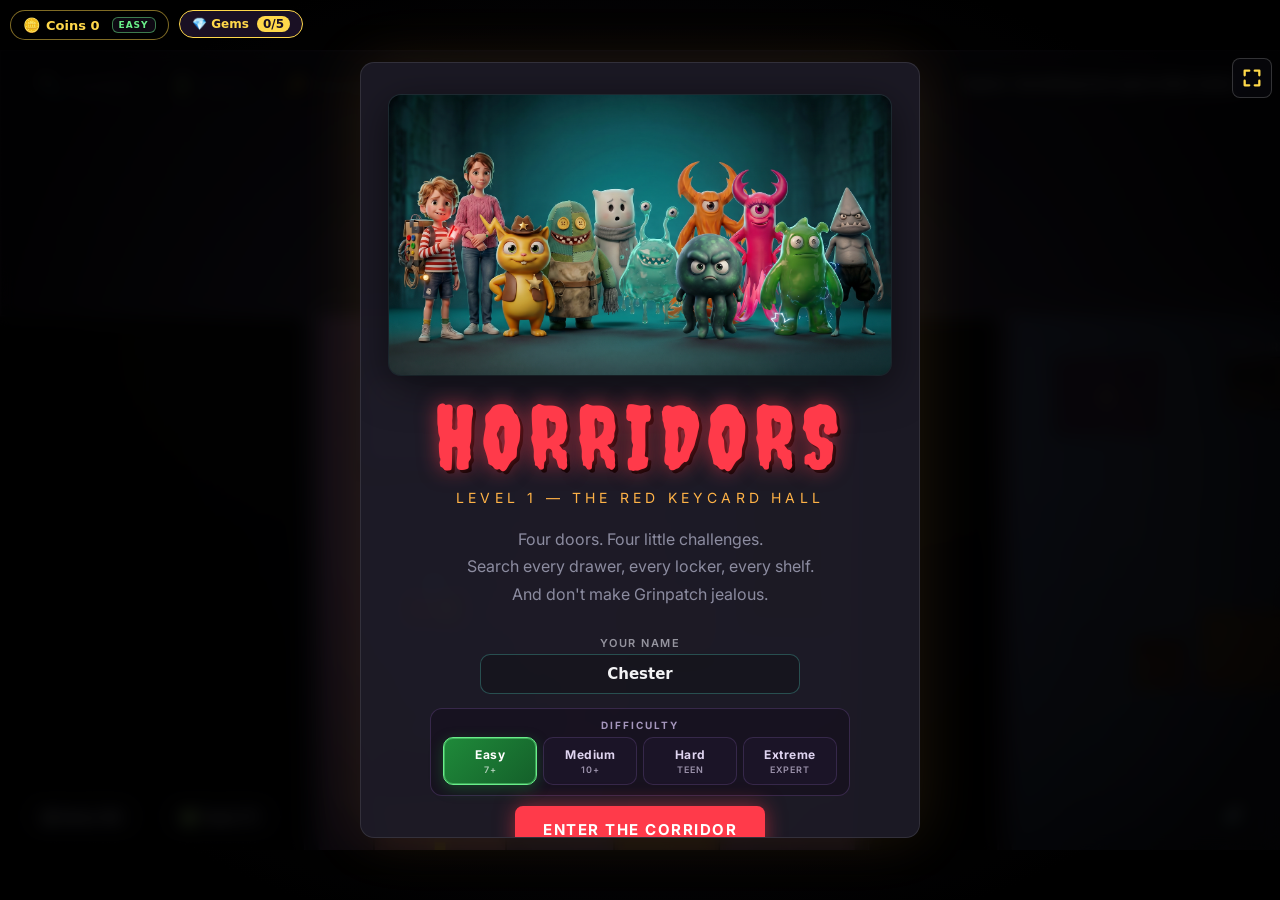
==== index.html @ 9a50e4fa "v23x: Space works everywhere E does; L8 WE WON panel gets a View Certificate button instead of auto-" ====
<!doctype html>
<html lang="en">
  <head>
    <meta charset="UTF-8" />
    <meta name="viewport" content="width=device-width, initial-scale=1.0, user-scalable=no, viewport-fit=cover" />
    <meta name="mobile-web-app-capable" content="yes" />
    <meta name="apple-mobile-web-app-capable" content="yes" />
    <meta name="apple-mobile-web-app-status-bar-style" content="black-translucent" />
    <meta name="theme-color" content="#07070b" />
    <meta name="application-name" content="Horridors" />
    <meta name="apple-mobile-web-app-title" content="Horridors" />
    <meta name="description" content="Horridors — a kid-friendly horror adventure. Chester faces the Horridors to rescue Mum." />
    <link rel="manifest" href="./manifest.webmanifest" />
    <link rel="icon" type="image/svg+xml" href="./icon.svg" />
    <link rel="apple-touch-icon" href="./icon-192.png" />
    <title>Horridors — Level 1: The Red Keycard Hall</title>
    <link rel="preconnect" href="https://fonts.googleapis.com" />
    <link rel="preconnect" href="https://fonts.gstatic.com" crossorigin />
    <link
      href="https://fonts.googleapis.com/css2?family=Creepster&family=Inter:wght@400;500;600;700&display=swap"
      rel="stylesheet"
    />
    <link rel="stylesheet" href="./styles.css" />
  </head>
  <body>
    <div id="game-root">
      <div id="game-frame">
        <canvas id="game" width="960" height="600"></canvas>

        <!-- Fullscreen toggle (always visible, top-right) -->
        <button id="fullscreen-btn" type="button" aria-label="Toggle fullscreen" title="Fullscreen (F)">
          <svg viewBox="0 0 24 24" width="22" height="22" fill="none" stroke="currentColor" stroke-width="2.5" stroke-linecap="round" stroke-linejoin="round" aria-hidden="true">
            <path class="fs-enter" d="M4 9V4h5M20 9V4h-5M4 15v5h5M20 15v5h-5"/>
            <path class="fs-exit" d="M9 4H4v5M15 4h5v5M9 20H4v-5M15 20h5v-5" style="display:none"/>
          </svg>
        </button>

        <!-- HUD: inventory + objective -->
        <div id="hud" class="ui-layer">
          <div class="hud-left">
            <div class="hud-item" id="hud-flashlight">
              <span class="hud-icon">🔦</span>
              <span class="hud-label">Flashlight</span>
            </div>
            <div class="hud-item" id="hud-battery">
              <span class="hud-icon">🔋</span>
              <span class="hud-label">Battery</span>
            </div>
            <div class="hud-item" id="hud-key1">
              <span class="hud-icon">🗝️</span>
              <span class="hud-label">Toy Room Key</span>
            </div>
            <div class="hud-item" id="hud-key2">
              <span class="hud-icon">🗝️</span>
              <span class="hud-label">Library Key</span>
            </div>
            <div class="hud-item" id="hud-keycard">
              <span class="hud-icon">🔑</span>
              <span class="hud-label">Red Keycard</span>
            </div>
          </div>
          <div class="hud-right">
            <div class="hud-objective" id="hud-objective">Find a way into one of the doors.</div>
          </div>
        </div>

        <!-- Persistent coin pill (outside #hud so it's always visible) -->
        <div id="hud-coins" class="ui-layer">
          <span class="hud-icon">🪙</span>
          <span class="hud-label">Coins 0</span>
          <span class="difficulty-badge" data-difficulty-badge data-tier="easy">Easy</span>
        </div>

        <!-- Subtitle / speaker line -->
        <div id="subtitle" class="ui-layer"></div>

        <!-- Interaction prompt -->
        <div id="prompt" class="ui-layer"></div>

        <!-- Tasks / Checklist drawer -->
        <button id="btn-tasks" class="ui-layer" aria-label="Tasks (T)">✅ Tasks (T)</button>
        <div id="overlay-tasks" class="overlay hidden">
          <div class="overlay-content notes-panel">
            <div class="notes-title" id="tasks-title">Tasks</div>
            <ul id="tasks-list" class="tasks-list"></ul>
            <button id="btn-tasks-close" class="btn-ghost">Close (T / Esc)</button>
          </div>
        </div>

        <!-- Notes drawer -->
        <button id="btn-notes" class="ui-layer" aria-label="Notes (N)">📓 Notes (N)</button>
        <div id="overlay-notes" class="overlay hidden">
          <div class="overlay-content notes-panel">
            <div class="notes-title">Things you've found</div>
            <div id="notes-list" class="notes-list"></div>
            <button id="btn-notes-close" class="btn-ghost">Close (N)</button>
          </div>
        </div>

        <!-- Chase timer bar -->
        <div id="chase-bar" class="ui-layer hidden">
          <div class="chase-bar-fill"></div>
          <div class="chase-bar-label">REACH THE SCANNER DOOR</div>
        </div>

        <!-- Hide indicator -->
        <div id="hide-indicator" class="ui-layer hidden">🙈 Hidden — hold still</div>

        <!-- Overlay: opening cutscene (Welcome to Horridors) -->
        <div id="overlay-intro" class="overlay hidden">
          <div class="overlay-content comic-panel intro-panel">
            <div class="comic-banner">
              <div class="comic-title">Welcome to Horridors</div>
              <div class="comic-issue">A story for Chester — Issue #0</div>
            </div>
            <div class="comic-strip intro-strip">
              <!-- Panel 1: Daycare at dusk, Mother waving -->
              <figure class="comic-frame">
                <div class="comic-caption top">One afternoon at the Horridor Day Care…</div>
                <svg viewBox="0 0 200 160" preserveAspectRatio="xMidYMid slice" aria-hidden="true">
                  <defs>
                    <linearGradient id="introSky" x1="0" y1="0" x2="0" y2="1">
                      <stop offset="0%" stop-color="#4a2f5a"/>
                      <stop offset="100%" stop-color="#a05a70"/>
                    </linearGradient>
                  </defs>
                  <rect width="200" height="160" fill="url(#introSky)"/>
                  <!-- daycare building -->
                  <rect x="30" y="60" width="140" height="80" fill="#3a2a3a" stroke="#1a0a1a" stroke-width="1.5"/>
                  <polygon points="20,60 100,28 180,60" fill="#2a1a2a" stroke="#0a000a" stroke-width="1.5"/>
                  <rect x="55" y="80" width="22" height="22" fill="#f5c948"/>
                  <rect x="123" y="80" width="22" height="22" fill="#f5c948"/>
                  <rect x="90" y="95" width="20" height="45" fill="#5a3a1a" stroke="#1a0a00"/>
                  <text x="100" y="54" text-anchor="middle" font-family="Creepster, cursive" font-size="10" fill="#f5e0a8">HORRIDOR DAY CARE</text>
                  <!-- mom in pink at window waving -->
                  <g transform="translate(66 82)">
                    <circle cx="0" cy="0" r="4" fill="#ffe0c2"/>
                    <rect x="-4" y="3" width="8" height="10" fill="#ff5fa2"/>
                    <rect x="4" y="4" width="4" height="2" fill="#ffe0c2"/>
                  </g>
                  <!-- player kid outside -->
                  <g transform="translate(100 130)">
                    <circle cx="0" cy="-8" r="3" fill="#ffe0c2"/>
                    <rect x="-3" y="-5" width="6" height="8" fill="#f5c948"/>
                  </g>
                </svg>
                <div class="comic-speech left">Bye Mum!</div>
              </figure>

              <!-- Panel 2: The monsters take over -->
              <figure class="comic-frame">
                <div class="comic-caption top">…but the monsters came out to play.</div>
                <svg viewBox="0 0 200 160" preserveAspectRatio="xMidYMid slice" aria-hidden="true">
                  <defs>
                    <radialGradient id="introDark" cx="50%" cy="50%" r="80%">
                      <stop offset="0%" stop-color="#2a0a1a"/>
                      <stop offset="100%" stop-color="#080004"/>
                    </radialGradient>
                  </defs>
                  <rect width="200" height="160" fill="url(#introDark)"/>
                  <!-- Grinpatch silhouette (L1 monster) -->
                  <g transform="translate(45 80)">
                    <ellipse cx="0" cy="18" rx="16" ry="28" fill="#3a0a14" stroke="#8a0a1a" stroke-width="1.5"/>
                    <circle cx="-5" cy="5" r="2" fill="#fff"/>
                    <circle cx="5" cy="5" r="2" fill="#fff"/>
                    <path d="M-8 18 Q0 28 8 18" stroke="#fff" stroke-width="1.5" fill="none"/>
                    <path d="M-6 20 L-4 25 M-2 20 L0 25 M2 20 L4 25 M4 20 L6 25" stroke="#fff" stroke-width="0.8"/>
                  </g>
                  <!-- Drip (L2) -->
                  <g transform="translate(100 75)">
                    <path d="M-12 40 C -18 8 -10 -4 0 -6 C 10 -4 18 8 12 40 Z" fill="#0a1a24" stroke="#1a3a4a" stroke-width="1.5"/>
                    <circle cx="-4" cy="10" r="2" fill="#8cdcff"/>
                    <circle cx="4" cy="10" r="2" fill="#8cdcff"/>
                  </g>
                  <!-- Ex Preshon (L3) -->
                  <g transform="translate(155 80)">
                    <ellipse cx="0" cy="16" rx="14" ry="26" fill="#1a0030" stroke="#6a30a0" stroke-width="1.5"/>
                    <circle cx="-4" cy="4" r="3" fill="#ffb0d0"/>
                    <circle cx="4" cy="4" r="3" fill="#ffb0d0"/>
                    <path d="M-6 16 Q 0 10 6 16" stroke="#ffb0d0" stroke-width="1.5" fill="none"/>
                  </g>
                  <text x="100" y="30" text-anchor="middle" font-family="Creepster, cursive" font-size="14" fill="#ff6080">THE HORRIDORS</text>
                </svg>
                <div class="comic-speech right">…we see you…</div>
              </figure>

              <!-- Panel 3: Mother trapped -->
              <figure class="comic-frame">
                <div class="comic-caption top">They took your mother somewhere deep inside.</div>
                <svg viewBox="0 0 200 160" preserveAspectRatio="xMidYMid slice" aria-hidden="true">
                  <rect width="200" height="160" fill="#0a0410"/>
                  <!-- cell bars -->
                  <g stroke="#6a6a7a" stroke-width="3">
                    <line x1="50" y1="30" x2="50" y2="150"/>
                    <line x1="80" y1="30" x2="80" y2="150"/>
                    <line x1="110" y1="30" x2="110" y2="150"/>
                    <line x1="140" y1="30" x2="140" y2="150"/>
                    <line x1="170" y1="30" x2="170" y2="150"/>
                  </g>
                  <!-- mom in pink, sad -->
                  <g transform="translate(100 95)">
                    <circle cx="0" cy="-18" r="10" fill="#ffe0c2" stroke="#6a4a30" stroke-width="1.5"/>
                    <path d="M-10 -24 Q 0 -30 10 -24 L 10 -14 L -10 -14 Z" fill="#8a5a3a"/>
                    <rect x="-10" y="-8" width="20" height="26" fill="#ff5fa2" stroke="#a02060" stroke-width="1.5" rx="3"/>
                    <rect x="-10" y="18" width="20" height="14" fill="#3a2a5a"/>
                    <circle cx="-3" cy="-18" r="1.5" fill="#1a1a1a"/>
                    <circle cx="3" cy="-18" r="1.5" fill="#1a1a1a"/>
                    <path d="M-3 -12 Q 0 -14 3 -12" stroke="#1a1a1a" stroke-width="1" fill="none"/>
                  </g>
                  <text x="100" y="25" text-anchor="middle" font-family="Inter, sans-serif" font-size="10" fill="#ffb0d0" font-weight="700">— deep in the daycare —</text>
                </svg>
                <div class="comic-speech left">…help…</div>
              </figure>

              <!-- Panel 4: The coins -->
              <figure class="comic-frame">
                <div class="comic-caption top">Trust the coins. They were hers.</div>
                <svg viewBox="0 0 200 160" preserveAspectRatio="xMidYMid slice" aria-hidden="true">
                  <rect width="200" height="160" fill="#1a1026"/>
                  <!-- scattered coins with glow -->
                  <g>
                    <circle cx="40" cy="50" r="20" fill="#f5c948" stroke="#a07a00" stroke-width="2"/>
                    <text x="40" y="55" text-anchor="middle" font-family="Inter, sans-serif" font-size="14" fill="#6a4a00" font-weight="700">M</text>
                    <circle cx="100" cy="80" r="24" fill="#f5c948" stroke="#a07a00" stroke-width="2"/>
                    <text x="100" y="86" text-anchor="middle" font-family="Inter, sans-serif" font-size="16" fill="#6a4a00" font-weight="700">M</text>
                    <circle cx="160" cy="55" r="18" fill="#f5c948" stroke="#a07a00" stroke-width="2"/>
                    <text x="160" y="60" text-anchor="middle" font-family="Inter, sans-serif" font-size="12" fill="#6a4a00" font-weight="700">M</text>
                    <circle cx="60" cy="120" r="14" fill="#f5c948" stroke="#a07a00" stroke-width="2"/>
                    <circle cx="130" cy="130" r="16" fill="#f5c948" stroke="#a07a00" stroke-width="2"/>
                  </g>
                  <!-- sparkles -->
                  <g stroke="#fff2a0" stroke-width="1.5" stroke-linecap="round">
                    <line x1="25" y1="30" x2="30" y2="35"/>
                    <line x1="75" y1="95" x2="80" y2="100"/>
                    <line x1="145" y1="115" x2="150" y2="120"/>
                  </g>
                </svg>
                <div class="comic-speech right">clink…</div>
              </figure>

              <!-- Panel 5: The mission -->
              <figure class="comic-frame">
                <div class="comic-caption top">Your job: beat the monsters. Save Mum.</div>
                <svg viewBox="0 0 200 160" preserveAspectRatio="xMidYMid slice" aria-hidden="true">
                  <defs>
                    <radialGradient id="introHero" cx="30%" cy="40%" r="80%">
                      <stop offset="0%" stop-color="#3a1a4a"/>
                      <stop offset="100%" stop-color="#05000a"/>
                    </radialGradient>
                  </defs>
                  <rect width="200" height="160" fill="url(#introHero)"/>
                  <!-- hero kid with flashlight beam -->
                  <path d="M60 90 L 200 40 L 200 140 Z" fill="#fff2a0" opacity="0.22"/>
                  <g transform="translate(50 95)">
                    <rect x="-3" y="-18" width="6" height="2" fill="#2a1a2a"/>
                    <circle cx="0" cy="-12" r="7" fill="#ffe0c2" stroke="#6a4a30" stroke-width="1.5"/>
                    <rect x="-8" y="-5" width="16" height="22" fill="#f5c948" stroke="#6b4e00" stroke-width="1.5" rx="2"/>
                    <rect x="-8" y="17" width="16" height="12" fill="#3a2a5a"/>
                    <circle cx="-2" cy="-12" r="1.2" fill="#1a1a1a"/>
                    <circle cx="2" cy="-12" r="1.2" fill="#1a1a1a"/>
                    <!-- flashlight in hand -->
                    <rect x="8" y="0" width="8" height="4" fill="#6a6a7a"/>
                  </g>
                  <text x="100" y="25" text-anchor="middle" font-family="Creepster, cursive" font-size="16" fill="#ffe0a0">BRING HER HOME</text>
                </svg>
                <div class="comic-speech left">I'm coming, Mum.</div>
              </figure>
            </div>
            <div class="intro-rules">
              <div><b>Trust the coins.</b> Collect every one — you'll need them later.</div>
              <div><b>Fear the monsters.</b> Each one is scared of something different.</div>
              <div><b>Find your way deeper</b> to find Mum.</div>
            </div>
            <button id="btn-intro-close" class="btn-primary">Let's go (E or Space)</button>
          </div>
        </div>

        <!-- Overlay: Mother glimpse (brief peek) -->
        <div id="overlay-mother" class="overlay hidden">
          <div class="overlay-content note-panel mother-panel">
            <div class="mother-cage-scene" aria-hidden="true">
              <img src="./characters/mum.png" alt="" class="mother-cage-mum" />
              <svg viewBox="0 0 200 200" width="200" height="200" class="mother-cage-bars" aria-hidden="true">
                <g stroke="#5a5a6a" stroke-width="4" stroke-linecap="round">
                  <line x1="30" y1="8" x2="30" y2="192"/>
                  <line x1="70" y1="8" x2="70" y2="192"/>
                  <line x1="110" y1="8" x2="110" y2="192"/>
                  <line x1="150" y1="8" x2="150" y2="192"/>
                  <line x1="190" y1="8" x2="190" y2="192"/>
                </g>
                <rect x="4" y="4" width="192" height="192" fill="none" stroke="#3a3a44" stroke-width="4" rx="6"/>
              </svg>
            </div>
            <div class="note-paper" style="margin-top: 12px;">
              <div class="note-title">Mum?</div>
              <div class="note-text" id="mother-text">You see her behind bars for just a moment — pink sweater, scared eyes. She whispers: "Keep going. Don't come back empty-handed." Then she's gone again, deeper in.</div>
            </div>
            <button id="btn-mother-close" class="btn-primary">Keep going (E or Space)</button>
          </div>
        </div>

        <!-- Overlay: title screen -->
        <div id="overlay-title" class="overlay">
          <div class="overlay-content">
            <img src="./characters/cast-poster.png" alt="Horridors cast" class="title-cast-poster" />
            <div class="title-brand">HORRIDORS</div>
            <div class="title-sub">Level 1 — The Red Keycard Hall</div>
            <div class="title-body">
              Four doors. Four little challenges.<br />
              Search every drawer, every locker, every shelf.<br />
              And don't make Grinpatch jealous.
            </div>
            <button id="btn-start" class="btn-primary">Enter the Corridor</button>
            <div class="level-jump">
              <div class="level-jump-label">Jump to a level (testing)</div>
              <div class="level-jump-row">
                <button id="btn-jump-l1" class="btn-ghost">▶ Level 1</button>
                <button id="btn-jump-l2" class="btn-ghost">▶ Level 2</button>
                <button id="btn-jump-l3" class="btn-ghost">▶ Level 3</button>
                <button id="btn-jump-l4" class="btn-ghost">▶ Level 4</button>
                <button id="btn-jump-l5" class="btn-ghost">▶ Level 5</button>
                <button id="btn-jump-l6" class="btn-ghost">▶ Level 6</button>
                <button id="btn-jump-l7" class="btn-ghost">▶ Level 7</button>
                <button id="btn-jump-l8" class="btn-ghost">▶ Level 8</button>
              </div>
            </div>
            <div class="controls-hint">
              <div><b>WASD</b> or <b>Arrow Keys</b> to move</div>
              <div><b>E</b> or <b>Space</b> to interact · <b>F</b> flashlight · <b>N</b> notes · <b>M</b> mute</div>
            </div>
          </div>
        </div>

        <!-- Overlay: picture puzzle -->
        <div id="overlay-puzzle" class="overlay hidden">
          <div class="overlay-content puzzle-panel">
            <div class="puzzle-title">PICTURE LOCK</div>
            <div class="puzzle-sub" id="puzzle-sub">
              Watch the sequence, then repeat it.
            </div>
            <div class="puzzle-sequence" id="puzzle-sequence">
              <div class="seq-dot" data-i="0"></div>
              <div class="seq-dot" data-i="1"></div>
              <div class="seq-dot" data-i="2"></div>
              <div class="seq-dot" data-i="3"></div>
            </div>
            <div class="puzzle-frames">
              <button class="frame-btn" data-symbol="moon" aria-label="moon">
                <svg viewBox="0 0 64 64">
                  <path d="M42 14a22 22 0 1 0 8 24 18 18 0 0 1-8-24z" fill="#f5e6a8" stroke="#1a1a22" stroke-width="2" />
                </svg>
                <span>moon</span>
              </button>
              <button class="frame-btn" data-symbol="eye" aria-label="eye">
                <svg viewBox="0 0 64 64">
                  <path d="M4 32s10-16 28-16 28 16 28 16-10 16-28 16S4 32 4 32z" fill="#ffffff" stroke="#1a1a22" stroke-width="2" />
                  <circle cx="32" cy="32" r="8" fill="#1a1a22" />
                  <circle cx="35" cy="29" r="2" fill="#ffffff" />
                </svg>
                <span>eye</span>
              </button>
              <button class="frame-btn" data-symbol="key" aria-label="key">
                <svg viewBox="0 0 64 64">
                  <circle cx="20" cy="32" r="10" fill="none" stroke="#f5c542" stroke-width="4" />
                  <path d="M30 32h28m-6 0v8m-8-8v6" stroke="#f5c542" stroke-width="4" fill="none" stroke-linecap="round" />
                </svg>
                <span>key</span>
              </button>
              <button class="frame-btn" data-symbol="smile" aria-label="smile">
                <svg viewBox="0 0 64 64">
                  <circle cx="32" cy="32" r="24" fill="#ffd94a" stroke="#1a1a22" stroke-width="2" />
                  <circle cx="24" cy="27" r="3" fill="#1a1a22" />
                  <circle cx="40" cy="27" r="3" fill="#1a1a22" />
                  <path d="M22 38c3 5 7 7 10 7s7-2 10-7" stroke="#1a1a22" stroke-width="3" fill="none" stroke-linecap="round" />
                </svg>
                <span>smile</span>
              </button>
            </div>
            <div class="puzzle-status" id="puzzle-status"></div>
            <button id="btn-puzzle-close" class="btn-ghost">Back away (Esc)</button>
          </div>
        </div>

        <!-- Overlay: combination lock -->
        <div id="overlay-combo" class="overlay hidden">
          <div class="overlay-content combo-panel">
            <div class="combo-title">COMBINATION LOCK</div>
            <div class="combo-sub" id="combo-sub">Find the 3-digit code somewhere in the rooms.</div>
            <div class="combo-dials">
              <div class="dial">
                <button class="dial-btn" data-d="0" data-dir="1">▲</button>
                <div class="dial-num" id="d0">0</div>
                <button class="dial-btn" data-d="0" data-dir="-1">▼</button>
              </div>
              <div class="dial">
                <button class="dial-btn" data-d="1" data-dir="1">▲</button>
                <div class="dial-num" id="d1">0</div>
                <button class="dial-btn" data-d="1" data-dir="-1">▼</button>
              </div>
              <div class="dial">
                <button class="dial-btn" data-d="2" data-dir="1">▲</button>
                <div class="dial-num" id="d2">0</div>
                <button class="dial-btn" data-d="2" data-dir="-1">▼</button>
              </div>
            </div>
            <button id="btn-combo-try" class="btn-primary">Try Combination</button>
            <div class="combo-status" id="combo-status"></div>
            <button id="btn-combo-close" class="btn-ghost">Back away (Esc)</button>
          </div>
        </div>

        <!-- Overlay: note reader -->
        <div id="overlay-note" class="overlay hidden">
          <div class="overlay-content note-panel">
            <div class="note-paper">
              <div class="note-title" id="note-title">A scrap of paper</div>
              <div class="note-text" id="note-text"></div>
            </div>
            <button id="btn-note-close" class="btn-primary">Pocket it (E)</button>
          </div>
        </div>

        <!-- Overlay: end of level 1 -->
        <div id="overlay-end" class="overlay hidden">
          <div class="overlay-content end-panel">
            <div class="end-title">LEVEL 1 COMPLETE</div>
            <div class="end-sub">You survived Grinpatch.</div>
            <div class="reward-chest" id="reward-chest"></div>
            <div class="end-speaker">"More doors are waiting… and something down below is humming your name."</div>
            <div class="tip-box" style="margin:14px auto 0;max-width:480px;padding:12px 14px;background:rgba(126,226,168,0.08);border:1px solid rgba(126,226,168,0.35);border-radius:10px;color:#c6efd0;font-size:13px;line-height:1.55;text-align:left;">
              <b style="color:#ffd866">🧤 Tip:</b> Down in the Sublevel there's a clunky invention called the <b>GRABPACK</b> — a backpack with a stretchy glove. Search the <b>tool locker in the Pipe Room</b> to find it. Once you have it, press <b>1–5</b> to pick an element, then <b>E</b> to use it.
            </div>
            <div class="end-buttons">
              <button id="btn-level2" class="btn-primary">Descend to Level 2 ▼</button>
              <button id="btn-replay" class="btn-ghost">Play Level 1 Again</button>
            </div>
          </div>
        </div>

        <!-- Overlay: Continue / Restart prompt when re-entering an in-progress level -->
        <div id="overlay-resume" class="overlay hidden">
          <div class="overlay-content" style="max-width:460px;">
            <div class="end-title" id="resume-title" style="font-size:28px;">LEVEL IN PROGRESS</div>
            <div class="end-sub" style="margin:10px 0 18px;">You already started this level. Pick up where you left off, or start over?</div>
            <div class="end-buttons" style="display:flex;flex-direction:column;gap:10px;max-width:300px;margin:0 auto;">
              <button id="btn-resume-continue" class="btn-primary">▶ Continue</button>
              <button id="btn-resume-restart" class="btn-ghost">↺ Restart Level</button>
              <button id="btn-resume-cancel" class="btn-ghost" style="opacity:0.7;">Back to Menu</button>
            </div>
          </div>
        </div>

        <!-- Overlay: Level 2 title -->
        <div id="overlay-l2-title" class="overlay hidden">
          <div class="overlay-content l2-title-panel">
            <div class="title-brand l2">SUBLEVEL</div>
            <div class="title-sub l2">Level 2 — The Flooded Sublevel</div>
            <div class="title-body">
              The elevator clunks to a stop. Water laps at the door.<br />
              Something green is bonking the glass of a nearby tank.<br />
              Maybe it wants to help.
            </div>
            <div class="title-body" style="margin-top:18px;font-size:13px;line-height:1.55;color:#a9c9c2;text-align:left;max-width:520px;margin-left:auto;margin-right:auto;">
              <b style="color:#7ee2a8">How to escape:</b>
              <ol style="margin:6px 0 0 18px;padding:0;">
                <li>Find <b>Inky Bin</b> — search the big tank in the <b>Aquarium</b> (left of spawn).</li>
                <li>Find the <b>pipe order</b> (hub board + aquarium notes) and use the <b>Pipe Sequencer</b>.</li>
                <li>Collect <b>3 valve handles</b> — one in each room.</li>
                <li>Read <b>3 gauges</b> — red, blue, yellow (values change each run).</li>
                <li>Open the <b>Control Panel</b> in the Control Room and dial in the readings.</li>
                <li>Climb the <b>exit stairs</b> that appear in the hub.</li>
              </ol>
              <div style="margin-top:10px;color:#cfe9df;"><b>The Drip</b> is faster in darkness — but <b>Inky Bin scares him off</b>. Stay together.</div>
            </div>
            <button id="btn-l2-start" class="btn-primary">Step Into the Water</button>
            <div class="controls-hint">
              <div><b>WASD</b> move · <b>E/Space</b> interact · <b>F</b> flashlight</div>
              <div><b>N</b> notes · <b>M</b> mute · <b>Shift</b> sprint short burst</div>
            </div>
          </div>
        </div>

        <!-- Overlay: Level 3 title -->
        <div id="overlay-l3-title" class="overlay hidden">
          <div class="overlay-content l3-title-panel">
            <div class="title-brand l3">BACK HOME</div>
            <div class="title-sub l3">Level 3 — The Corridor, Changed</div>
            <div class="title-body">
              You climb back to the corridor. Red emergency lights pulse.<br />
              Walls have shifted. Something is in here with you —<br />
              a tattered orange shape with <b style="color:#ffae5a">one big scribbled eye</b>.
            </div>
            <div class="title-body" style="margin-top:14px;padding:10px 14px;background:rgba(255,174,90,0.08);border:1px solid rgba(255,174,90,0.3);border-radius:10px;font-size:13px;line-height:1.55;color:#ffc89a;max-width:520px;margin-left:auto;margin-right:auto;">
              💡 <b>Why is it so dark?</b> Every bulb is <b>smashed</b>. Ex Preshon <b>hates light</b> — he broke them all before you got here. Your flashlight is your only friend.
            </div>
            <div class="title-body" style="margin-top:18px;font-size:13px;line-height:1.55;color:#e5b29a;text-align:left;max-width:520px;margin-left:auto;margin-right:auto;">
              <b style="color:#ff7a5a">Meet EX PRESHON</b> — the Orange Watcher
              <ul style="margin:6px 0 0 18px;padding:0;">
                <li><b>Stare at him</b> (face him, keep flashlight on): he FREEZES.</li>
                <li><b>Look away</b> (turn your back): he CHARGES.</li>
                <li>Blink too long and he's inches from your face.</li>
              </ul>
              <b style="color:#ff7a5a;display:block;margin-top:10px;">How to escape Level 3:</b>
              <ol style="margin:6px 0 0 18px;padding:0;">
                <li>Find <b>3 fuses</b> hidden in the rooms (search carefully).</li>
                <li>Solve the <b>Reflection Puzzle</b> in the Library (mirror symbols).</li>
                <li>Crack the <b>4-digit exit code</b> from fuse-box clues.</li>
                <li>Enter the code at the <b>corridor exit</b>.</li>
              </ol>
            </div>
            <button id="btn-l3-start" class="btn-primary">Step Back Into the Corridor</button>
            <div class="controls-hint">
              <div><b>WASD</b> move · <b>E/Space</b> interact · <b>F</b> flashlight</div>
              <div>Keep the flashlight on <b>Ex Preshon</b> — but collect items fast</div>
            </div>
          </div>
        </div>

        <!-- Overlay: Level 3 end -->
        <div id="overlay-l3-end" class="overlay hidden">
          <div class="overlay-content end-panel">
            <div class="end-title l3">LEVEL 3 COMPLETE</div>
            <div class="end-sub">The corridor door swings open. Morning light.</div>
            <div class="reward-chest" id="l3-reward-chest"></div>
            <div class="end-speaker">"You looked it in the eye. You made it home."</div>
            <div class="end-buttons">
              <button id="btn-l3-comic" class="btn-ghost">📖 View Comic — Ex Preshon: Origin</button>
              <button id="btn-l3-replay" class="btn-ghost">Replay Level 3</button>
              <button id="btn-l3-next" class="btn-primary">Descend to Level 4 →</button>
            </div>
          </div>
        </div>

        <!-- Overlay: Ex Preshon Origin comic (unlocked in L3 end / treasure) -->
        <div id="overlay-l3-comic" class="overlay hidden">
          <div class="overlay-content comic-panel">
            <div class="comic-banner">
              <div class="comic-badge" id="l3-comic-badge">NEW COLLECTIBLE</div>
              <div class="comic-title">Ex Preshon: Origin</div>
              <div class="comic-issue">Chester finds the truth — Level 4 tease</div>
            </div>
            <div class="comic-strip">
              <!-- Panel 1: Chester finds a yearbook -->
              <figure class="comic-frame" id="l3-comic-p1">
                <div class="comic-caption top">Chester pries open the last box…</div>
                <svg viewBox="0 0 200 160" preserveAspectRatio="xMidYMid slice" aria-hidden="true">
                  <defs>
                    <radialGradient id="l3bg1" cx="45%" cy="50%" r="80%">
                      <stop offset="0%" stop-color="#3a2a1a"/>
                      <stop offset="100%" stop-color="#0a0604"/>
                    </radialGradient>
                    <radialGradient id="l3p1-lightcone" cx="50%" cy="25%" r="60%">
                      <stop offset="0%" stop-color="#ffd27a" stop-opacity="0.55"/>
                      <stop offset="100%" stop-color="#ffd27a" stop-opacity="0"/>
                    </radialGradient>
                  </defs>
                  <rect width="200" height="160" fill="url(#l3bg1)"/>
                  <!-- attic light cone from bulb -->
                  <ellipse class="anim-flicker-cone" cx="100" cy="40" rx="70" ry="70" fill="url(#l3p1-lightcone)"/>
                  <!-- ceiling bulb on a wire -->
                  <line x1="100" y1="0" x2="100" y2="18" stroke="#1a0e04" stroke-width="0.8"/>
                  <circle class="anim-bulb" cx="100" cy="22" r="3" fill="#ffd27a"/>
                  <!-- attic floor planks -->
                  <g stroke="#2a1808" stroke-width="1" opacity="0.5">
                    <line x1="0" y1="130" x2="200" y2="130"/>
                    <line x1="0" y1="145" x2="200" y2="145"/>
                  </g>
                  <!-- dusty box -->
                  <rect x="70" y="95" width="80" height="40" fill="#6a4a2a" stroke="#1a0e04" stroke-width="1.5"/>
                  <rect x="72" y="92" width="76" height="6" fill="#7a5a3a"/>
                  <!-- yearbook photo coming out of box (animated rise) -->
                  <g class="anim-yearbook" transform="translate(110 88)">
                    <rect x="-20" y="-12" width="40" height="28" fill="#e8dcc0" stroke="#1a0e04" stroke-width="1.2"/>
                    <rect x="-17" y="-9" width="34" height="16" fill="#2a3040"/>
                    <text x="0" y="13" text-anchor="middle" fill="#3a2a14" font-family="'Courier New',monospace" font-size="3.5" font-weight="bold">YEARBOOK 1997</text>
                    <!-- tiny boy+teacher thumbnails inside photo -->
                    <circle cx="-7" cy="-2" r="2.6" fill="#e8c69a"/>
                    <rect x="-9" y="-4" width="3.5" height="1.8" fill="#1a0e04"/>
                    <circle cx="7" cy="-2" r="2.8" fill="#f0ccb0"/>
                    <path d="M4 -4.5 Q 7 -7 10 -4.5" stroke="#ff6fb8" stroke-width="1.6" fill="none"/>
                  </g>
                  <!-- Chester (Pixar-style raincoat boy PNG) peering in -->
                  <image class="anim-chester-peer" href="./characters/chester.png" x="12" y="58" width="56" height="80" preserveAspectRatio="xMidYMax meet"/>
                  <!-- dust motes -->
                  <g fill="#f5d8a0">
                    <circle class="anim-mote anim-mote-1" cx="60" cy="40" r="0.8"/>
                    <circle class="anim-mote anim-mote-2" cx="130" cy="55" r="1"/>
                    <circle class="anim-mote anim-mote-3" cx="160" cy="30" r="0.8"/>
                    <circle class="anim-mote anim-mote-4" cx="100" cy="60" r="0.6"/>
                  </g>
                  <!-- attic light flicker -->
                  <rect class="anim-flicker" x="0" y="0" width="200" height="160" fill="#ffd27a" opacity="0" pointer-events="none"/>
                </svg>
                <div class="comic-speech right">a yearbook…?</div>
              </figure>
              <!-- Panel 2: the photo — boy and teacher (Pixar-style characters) -->
              <figure class="comic-frame" id="l3-comic-p2">
                <div class="comic-caption top">Before he was a horridor, he was a boy.</div>
                <svg viewBox="0 0 200 160" preserveAspectRatio="xMidYMid slice" aria-hidden="true">
                  <defs>
                    <linearGradient id="l3bg2" x1="0" y1="0" x2="0" y2="1">
                      <stop offset="0%" stop-color="#1a2a3a"/>
                      <stop offset="100%" stop-color="#0a0406"/>
                    </linearGradient>
                    <linearGradient id="l3scan" x1="0" y1="0" x2="0" y2="1">
                      <stop offset="0%" stop-color="#ffffff" stop-opacity="0"/>
                      <stop offset="48%" stop-color="#ffffff" stop-opacity="0"/>
                      <stop offset="50%" stop-color="#ffffff" stop-opacity="0.8"/>
                      <stop offset="52%" stop-color="#ffffff" stop-opacity="0"/>
                      <stop offset="100%" stop-color="#ffffff" stop-opacity="0"/>
                    </linearGradient>
                    <!-- sepia fade to sell "old photo" feel -->
                    <filter id="l3p2-sepia">
                      <feColorMatrix type="matrix" values="0.55 0.45 0.18 0 0.05  0.35 0.55 0.15 0 0.05  0.25 0.30 0.20 0 0.02  0 0 0 1 0"/>
                    </filter>
                  </defs>
                  <rect width="200" height="160" fill="url(#l3bg2)"/>
                  <!-- photo border -->
                  <rect x="10" y="10" width="180" height="140" fill="#e8dcc0" stroke="#3a2a14" stroke-width="2"/>
                  <rect x="16" y="16" width="168" height="118" fill="#6a5a50"/>
                  <!-- classroom backdrop -->
                  <rect x="20" y="20" width="160" height="80" fill="#3a4a5a"/>
                  <!-- chalkboard -->
                  <rect x="30" y="24" width="60" height="40" fill="#1a2a1a" stroke="#5a4a2a" stroke-width="1"/>
                  <text class="anim-chalk" x="60" y="42" fill="#ddd" font-family="'Courier New',monospace" font-size="6" text-anchor="middle">DAY CARE</text>
                  <text class="anim-chalk anim-chalk-2" x="60" y="54" fill="#ddd" font-family="'Courier New',monospace" font-size="6" text-anchor="middle">ROLL CALL</text>
                  <!-- classroom window with warm light -->
                  <rect x="110" y="26" width="54" height="36" fill="#6a8aa0" stroke="#2a3a4a" stroke-width="1"/>
                  <line x1="137" y1="26" x2="137" y2="62" stroke="#2a3a4a" stroke-width="0.8"/>
                  <line x1="110" y1="44" x2="164" y2="44" stroke="#2a3a4a" stroke-width="0.8"/>
                  <!-- Character row (sepia-toned Pixar characters) -->
                  <g filter="url(#l3p2-sepia)">
                    <!-- young Ex Preshon (boy) — character PNG, scaled down -->
                    <image class="anim-boy" href="./characters/expreshon.png" x="44" y="54" width="48" height="70" preserveAspectRatio="xMidYMax meet"/>
                    <!-- Exlena the teacher — standing beside him -->
                    <image class="anim-exlena" href="./characters/exlena.png" x="100" y="48" width="56" height="78" preserveAspectRatio="xMidYMax meet"/>
                  </g>
                  <!-- scanline overlay -->
                  <rect class="anim-scan" x="16" y="16" width="168" height="118" fill="url(#l3scan)" opacity="0.25" pointer-events="none"/>
                  <!-- photo caption strip -->
                  <rect x="16" y="134" width="168" height="14" fill="#e8dcc0"/>
                  <text x="100" y="143" fill="#3a2a14" font-family="'Courier New',monospace" font-size="6" text-anchor="middle">DAY CARE — 1997 — MS. EXLENA &amp; STUDENT</text>
                </svg>
                <div class="comic-speech left">…that's him…</div>
              </figure>
              <!-- Panel 3: tease Level 4 — both characters silhouetted in basement -->
              <figure class="comic-frame" id="l3-comic-p3">
                <div class="comic-caption top">The basement is where it started. Level 4.</div>
                <svg viewBox="0 0 200 160" preserveAspectRatio="xMidYMid slice" aria-hidden="true">
                  <defs>
                    <radialGradient id="l3bg3" cx="50%" cy="40%" r="75%">
                      <stop offset="0%" stop-color="#2a0a1a"/>
                      <stop offset="100%" stop-color="#04020a"/>
                    </radialGradient>
                    <radialGradient id="l3torch" cx="20%" cy="70%" r="35%">
                      <stop offset="0%" stop-color="#ffd27a" stop-opacity="0.85"/>
                      <stop offset="100%" stop-color="#ffd27a" stop-opacity="0"/>
                    </radialGradient>
                    <!-- silhouette filter: darken to near-black, keep alpha -->
                    <filter id="l3p3-silhouette">
                      <feColorMatrix type="matrix" values="0 0 0 0 0.08  0 0 0 0 0.03  0 0 0 0 0.09  0 0 0 1 0"/>
                    </filter>
                    <!-- pink-tinted silhouette for Exlena -->
                    <filter id="l3p3-pink-silhouette">
                      <feColorMatrix type="matrix" values="0 0 0 0 0.18  0 0 0 0 0.06  0 0 0 0 0.12  0 0 0 1 0"/>
                    </filter>
                  </defs>
                  <rect width="200" height="160" fill="url(#l3bg3)"/>
                  <!-- stone floor hint -->
                  <g stroke="#1a0a12" stroke-width="0.8" opacity="0.7">
                    <line x1="0" y1="130" x2="200" y2="130"/>
                    <line x1="60" y1="130" x2="50" y2="145"/>
                    <line x1="120" y1="130" x2="135" y2="145"/>
                  </g>
                  <!-- torch cone from bottom-left (player just off-screen) -->
                  <ellipse class="anim-torch" cx="30" cy="120" rx="55" ry="40" fill="url(#l3torch)" transform-origin="30px 120px"/>
                  <!-- Ex Preshon silhouette (Pixar character PNG, darkened) — left -->
                  <g class="anim-expreshon">
                    <image href="./characters/expreshon.png" x="46" y="52" width="54" height="78" preserveAspectRatio="xMidYMax meet" filter="url(#l3p3-silhouette)"/>
                    <!-- glowing single red eye on top, positioned over character head -->
                    <circle cx="74" cy="80" r="5" fill="#fff8dc"/>
                    <circle class="anim-eye-red" cx="74" cy="80" r="3" fill="#ff3030" transform-box="fill-box" transform-origin="center"/>
                    <circle cx="74" cy="80" r="1.2" fill="#1a0a14"/>
                  </g>
                  <!-- EXLENA silhouette (Pixar character PNG, pink-tinted) — right -->
                  <g class="anim-exlena-dark">
                    <image href="./characters/exlena.png" x="112" y="50" width="58" height="82" preserveAspectRatio="xMidYMax meet" filter="url(#l3p3-pink-silhouette)"/>
                    <!-- pink eye glow -->
                    <circle class="anim-eye-pink" cx="137" cy="76" r="2.2" fill="#ff5fa2"/>
                    <circle class="anim-eye-pink" cx="144" cy="76" r="2.2" fill="#ff5fa2"/>
                    <circle cx="137" cy="76" r="0.9" fill="#1a0a14"/>
                    <circle cx="144" cy="76" r="0.9" fill="#1a0a14"/>
                  </g>
                  <!-- drip/water stains -->
                  <g fill="#5a1a2a" opacity="0.5">
                    <path d="M50 20 Q 52 30 50 35 Q 48 30 50 20"/>
                    <path d="M160 15 Q 162 28 160 32 Q 158 28 160 15"/>
                  </g>
                  <!-- falling water drops -->
                  <circle class="anim-drop anim-drop-1" cx="50" cy="35" r="1.2" fill="#6fb0d6" opacity="0"/>
                  <circle class="anim-drop anim-drop-2" cx="160" cy="32" r="1" fill="#6fb0d6" opacity="0"/>
                  <!-- title text teaser -->
                  <text class="anim-neon" x="100" y="26" fill="#ff5fa2" font-family="'Courier New',monospace" font-size="11" font-weight="bold" text-anchor="middle" letter-spacing="2">LEVEL 4</text>
                  <text class="anim-subtitle" x="100" y="40" fill="#ffd27a" font-family="'Courier New',monospace" font-size="6" text-anchor="middle" letter-spacing="1">TWO SHADOWS, ONE WAY OUT</text>
                </svg>
                <div class="comic-speech left">she's down there with him</div>
              </figure>
            </div>
            <div class="comic-footer">
              <div class="comic-tip">The basement isn't just Ex Preshon. EXLENA was his teacher — and she never let him leave.</div>
              <button id="btn-l3-comic-close" class="btn-primary">Got it (E / Space)</button>
            </div>
          </div>
        </div>

        <!-- Overlay: Level 3 reflection puzzle -->
        <div id="overlay-mirror" class="overlay hidden">
          <div class="overlay-content mirror-panel">
            <div class="mirror-title">THE MIRROR</div>
            <div class="mirror-sub">Turn the tiles so each row mirrors the column on the left.</div>
            <div class="mirror-board" id="mirror-board"></div>
            <div class="mirror-status" id="mirror-status"></div>
            <button id="btn-mirror-close" class="btn-ghost">Back away (Esc)</button>
          </div>
        </div>

        <!-- Overlay: Level 3 exit code lock -->
        <div id="overlay-code" class="overlay hidden">
          <div class="overlay-content code-panel">
            <div class="code-title">EXIT CODE</div>
            <div class="code-sub" id="code-sub">Enter the 4-digit code from the fuses.</div>
            <div class="code-wheels">
              <div class="codewheel" data-w="0">
                <button class="cw-btn" data-w="0" data-dir="-1">▲</button>
                <div class="cw-num" id="cw0">0</div>
                <button class="cw-btn" data-w="0" data-dir="1">▼</button>
              </div>
              <div class="codewheel" data-w="1">
                <button class="cw-btn" data-w="1" data-dir="-1">▲</button>
                <div class="cw-num" id="cw1">0</div>
                <button class="cw-btn" data-w="1" data-dir="1">▼</button>
              </div>
              <div class="codewheel" data-w="2">
                <button class="cw-btn" data-w="2" data-dir="-1">▲</button>
                <div class="cw-num" id="cw2">0</div>
                <button class="cw-btn" data-w="2" data-dir="1">▼</button>
              </div>
              <div class="codewheel" data-w="3">
                <button class="cw-btn" data-w="3" data-dir="-1">▲</button>
                <div class="cw-num" id="cw3">0</div>
                <button class="cw-btn" data-w="3" data-dir="1">▼</button>
              </div>
            </div>
            <button id="btn-code-try" class="btn-primary">Enter code</button>
            <div class="code-status" id="code-status"></div>
            <button id="btn-code-close" class="btn-ghost">Back away (Esc)</button>
          </div>
        </div>

        <!-- Overlay: Squidley comic cutscene -->
        <div id="overlay-comic" class="overlay hidden">
          <div class="overlay-content comic-panel">
            <div class="comic-banner">
              <div class="comic-badge" id="comic-badge">NEW COLLECTIBLE</div>
              <div class="comic-title">Inky Bin vs. The Drip</div>
              <div class="comic-issue">Issue #1 — "Lights Out, Sort Of"</div>
            </div>
            <div class="comic-strip">
              <!-- Panel 1 -->
              <figure class="comic-frame" id="comic-p1">
                <div class="comic-caption top">Alone in the dark…</div>
                <svg viewBox="0 0 200 160" preserveAspectRatio="xMidYMid slice" aria-hidden="true">
                  <defs>
                    <radialGradient id="bg1" cx="30%" cy="40%" r="80%">
                      <stop offset="0%" stop-color="#143040"/>
                      <stop offset="100%" stop-color="#04080c"/>
                    </radialGradient>
                    <radialGradient id="flash" cx="50%" cy="50%" r="50%">
                      <stop offset="0%" stop-color="#fff2a0" stop-opacity="0.9"/>
                      <stop offset="100%" stop-color="#fff2a0" stop-opacity="0"/>
                    </radialGradient>
                  </defs>
                  <rect width="200" height="160" fill="url(#bg1)"/>
                  <!-- water ripples -->
                  <path d="M0 130 Q 50 125 100 130 T 200 130" stroke="rgba(120,200,220,0.3)" fill="none" stroke-width="1.5"/>
                  <path d="M0 145 Q 40 140 80 145 T 200 145" stroke="rgba(120,200,220,0.2)" fill="none" stroke-width="1.5"/>
                  <!-- flashlight cone -->
                  <ellipse cx="70" cy="90" rx="55" ry="30" fill="url(#flash)"/>
                  <!-- player (yellow raincoat square) -->
                  <g transform="translate(60 95)">
                    <rect width="22" height="26" rx="3" fill="#f5c948" stroke="#6b4e00" stroke-width="1.5"/>
                    <rect x="4" y="6" width="14" height="8" fill="#2a1f00" opacity="0.6"/>
                    <circle cx="8" cy="10" r="1.2" fill="#fff"/>
                    <circle cx="14" cy="10" r="1.2" fill="#fff"/>
                    <path d="M8 18 Q 11 16 14 18" stroke="#2a1f00" stroke-width="1" fill="none"/>
                  </g>
                  <!-- drip monster looming from right -->
                  <g transform="translate(155 60)">
                    <path d="M-16 66 C -22 20 -14 -4 0 -6 C 14 -4 22 20 16 66 Z" fill="#0a1a24" stroke="#1a3a4a" stroke-width="1.5"/>
                    <circle cx="-5" cy="14" r="2" fill="#d9f0ff"/>
                    <circle cx="5" cy="14" r="2" fill="#d9f0ff"/>
                    <!-- drips -->
                    <circle cx="-8" cy="50" r="1.5" fill="#8cdcff"/>
                    <circle cx="3" cy="58" r="1.5" fill="#8cdcff"/>
                  </g>
                  <!-- shiver lines by player -->
                  <path d="M48 98 q -4 3 0 6" stroke="#7ee2a8" stroke-width="1.2" fill="none"/>
                  <path d="M44 108 q -4 3 0 6" stroke="#7ee2a8" stroke-width="1.2" fill="none"/>
                </svg>
                <div class="comic-speech right">drip… drip…</div>
              </figure>
              <!-- Panel 2 -->
              <figure class="comic-frame" id="comic-p2">
                <div class="comic-caption top">Suddenly — a friend!</div>
                <svg viewBox="0 0 200 160" preserveAspectRatio="xMidYMid slice" aria-hidden="true">
                  <defs>
                    <radialGradient id="bg2" cx="50%" cy="50%" r="80%">
                      <stop offset="0%" stop-color="#18404a"/>
                      <stop offset="100%" stop-color="#04080c"/>
                    </radialGradient>
                    <radialGradient id="squidGlow" cx="50%" cy="50%" r="50%">
                      <stop offset="0%" stop-color="#9fffc4" stop-opacity="0.95"/>
                      <stop offset="60%" stop-color="#7ee2a8" stop-opacity="0.5"/>
                      <stop offset="100%" stop-color="#7ee2a8" stop-opacity="0"/>
                    </radialGradient>
                  </defs>
                  <rect width="200" height="160" fill="url(#bg2)"/>
                  <!-- squidley burst -->
                  <circle cx="100" cy="75" r="75" fill="url(#squidGlow)"/>
                  <!-- starburst -->
                  <g stroke="#bdffda" stroke-width="2" stroke-linecap="round" fill="none">
                    <line x1="100" y1="5" x2="100" y2="18"/>
                    <line x1="100" y1="132" x2="100" y2="145"/>
                    <line x1="25" y1="75" x2="38" y2="75"/>
                    <line x1="162" y1="75" x2="175" y2="75"/>
                    <line x1="45" y1="20" x2="55" y2="30"/>
                    <line x1="145" y1="20" x2="155" y2="30"/>
                    <line x1="45" y1="130" x2="55" y2="120"/>
                    <line x1="145" y1="130" x2="155" y2="120"/>
                  </g>
                  <!-- Squidley -->
                  <g transform="translate(100 75)">
                    <!-- body -->
                    <ellipse cx="0" cy="-4" rx="22" ry="20" fill="#3ecf7a" stroke="#1a6a3a" stroke-width="1.8"/>
                    <ellipse cx="-4" cy="-10" rx="8" ry="4" fill="#a9f0c6" opacity="0.7"/>
                    <!-- eyes -->
                    <circle cx="-7" cy="-5" r="3.5" fill="#fff"/>
                    <circle cx="7" cy="-5" r="3.5" fill="#fff"/>
                    <circle cx="-7" cy="-4" r="1.8" fill="#1a2a2a"/>
                    <circle cx="7" cy="-4" r="1.8" fill="#1a2a2a"/>
                    <!-- smile -->
                    <path d="M-5 4 Q 0 8 5 4" stroke="#1a3a2a" stroke-width="1.5" fill="none" stroke-linecap="round"/>
                    <!-- tentacles -->
                    <g stroke="#3ecf7a" stroke-width="4" stroke-linecap="round" fill="none">
                      <path d="M-18 10 Q -22 20 -18 28"/>
                      <path d="M-9 15 Q -11 25 -7 32"/>
                      <path d="M0 16 Q 0 26 2 34"/>
                      <path d="M9 15 Q 11 25 7 32"/>
                      <path d="M18 10 Q 22 20 18 28"/>
                    </g>
                  </g>
                  <!-- player peeking -->
                  <g transform="translate(35 110)">
                    <rect width="18" height="22" rx="2" fill="#f5c948" stroke="#6b4e00" stroke-width="1.5"/>
                    <circle cx="6" cy="9" r="1.2" fill="#1a1a1a"/>
                    <circle cx="12" cy="9" r="1.2" fill="#1a1a1a"/>
                    <path d="M5 15 Q 9 18 13 15" stroke="#2a1f00" stroke-width="1" fill="none"/>
                  </g>
                </svg>
                <div class="comic-speech left">INKY BIN!</div>
              </figure>
              <!-- Panel 3 -->
              <figure class="comic-frame" id="comic-p3">
                <div class="comic-caption top">The Drip runs for the pipes…</div>
                <svg viewBox="0 0 200 160" preserveAspectRatio="xMidYMid slice" aria-hidden="true">
                  <defs>
                    <radialGradient id="bg3" cx="40%" cy="50%" r="80%">
                      <stop offset="0%" stop-color="#1a4a50"/>
                      <stop offset="100%" stop-color="#04080c"/>
                    </radialGradient>
                    <radialGradient id="squidGlow2" cx="50%" cy="50%" r="50%">
                      <stop offset="0%" stop-color="#9fffc4" stop-opacity="0.8"/>
                      <stop offset="100%" stop-color="#7ee2a8" stop-opacity="0"/>
                    </radialGradient>
                  </defs>
                  <rect width="200" height="160" fill="url(#bg3)"/>
                  <!-- glow -->
                  <circle cx="55" cy="90" r="55" fill="url(#squidGlow2)"/>
                  <!-- player + squid on left -->
                  <g transform="translate(40 95)">
                    <rect width="20" height="24" rx="2" fill="#f5c948" stroke="#6b4e00" stroke-width="1.5"/>
                    <circle cx="6" cy="8" r="1.2" fill="#1a1a1a"/>
                    <circle cx="13" cy="8" r="1.2" fill="#1a1a1a"/>
                    <path d="M6 16 Q 10 19 14 16" stroke="#2a1f00" stroke-width="1" fill="none"/>
                  </g>
                  <g transform="translate(30 85)">
                    <ellipse cx="0" cy="0" rx="10" ry="9" fill="#3ecf7a" stroke="#1a6a3a" stroke-width="1.4"/>
                    <circle cx="-3" cy="-1" r="1.8" fill="#fff"/>
                    <circle cx="3" cy="-1" r="1.8" fill="#fff"/>
                    <circle cx="-3" cy="-1" r="0.9" fill="#000"/>
                    <circle cx="3" cy="-1" r="0.9" fill="#000"/>
                    <g stroke="#3ecf7a" stroke-width="2" stroke-linecap="round" fill="none">
                      <path d="M-8 6 Q -10 12 -8 16"/>
                      <path d="M-3 8 Q -4 14 -2 18"/>
                      <path d="M3 8 Q 4 14 2 18"/>
                      <path d="M8 6 Q 10 12 8 16"/>
                    </g>
                  </g>
                  <!-- drip zooming right, fading -->
                  <g transform="translate(155 70)" opacity="0.65">
                    <path d="M-14 58 C -20 18 -12 -2 0 -4 C 12 -2 20 18 14 58 Z" fill="#0a1a24" stroke="#1a3a4a" stroke-width="1.2"/>
                    <circle cx="-4" cy="14" r="1.6" fill="#d9f0ff"/>
                    <circle cx="4" cy="14" r="1.6" fill="#d9f0ff"/>
                    <path d="M-6 20 Q 0 24 6 20" stroke="#d9f0ff" stroke-width="1.2" fill="none"/>
                  </g>
                  <!-- speed lines -->
                  <g stroke="#7ab0ff" stroke-width="2" stroke-linecap="round" opacity="0.7">
                    <line x1="105" y1="50" x2="135" y2="50"/>
                    <line x1="95" y1="75" x2="130" y2="75"/>
                    <line x1="105" y1="100" x2="135" y2="100"/>
                    <line x1="115" y1="125" x2="140" y2="125"/>
                  </g>
                  <!-- pipe on far right -->
                  <rect x="185" y="40" width="15" height="80" fill="#5a6a7a" stroke="#2a3540" stroke-width="1.5"/>
                </svg>
                <div class="comic-speech right squish">EEEK!</div>
              </figure>
            </div>
            <div class="comic-footer">
              <div class="comic-tip">Stay near Inky Bin. The Drip won't touch you.</div>
              <button id="btn-comic-close" class="btn-primary">Got it (E / Space)</button>
            </div>
          </div>
        </div>

        <!-- Overlay: Collectibles gallery -->
        <div id="overlay-collectibles" class="overlay hidden">
          <div class="overlay-content collectibles-panel">
            <div class="collectibles-title">Collectibles</div>
            <div class="collectibles-sub">Story beats you’ve unlocked.</div>
            <div class="collectibles-list" id="collectibles-list"></div>
            <button id="btn-collectibles-close" class="btn-ghost">Close (E / Esc)</button>
          </div>
        </div>

        <!-- Overlay: Level 2 end -->
        <div id="overlay-l2-end" class="overlay hidden">
          <div class="overlay-content end-panel">
            <div class="end-title l2">LEVEL 2 COMPLETE</div>
            <div class="end-sub">The flood recedes. You and Inky Bin climb.</div>
            <div class="reward-chest" id="l2-reward-chest"></div>
            <div class="end-speaker">"Three symbols down. Something is waiting above. It has one eye."</div>
            <div class="end-buttons">
              <button id="btn-l2-replay" class="btn-ghost">Replay Level 2</button>
              <button id="btn-level3" class="btn-primary">Climb to Level 3 →</button>
            </div>
          </div>
        </div>

        <!-- Overlay: Level 2 valve lock -->
        <div id="overlay-valve" class="overlay hidden">
          <div class="overlay-content valve-panel">
            <div class="valve-title">CONTROL PANEL</div>
            <div class="valve-sub" id="valve-sub">Match each wheel to the gauge reading you found.</div>
            <div class="valve-wheels">
              <div class="vwheel" data-w="0">
                <div class="vwheel-label">RED valve</div>
                <button class="vw-btn" data-w="0" data-dir="-1">◀</button>
                <div class="vw-num" id="vw0">0</div>
                <button class="vw-btn" data-w="0" data-dir="1">▶</button>
              </div>
              <div class="vwheel" data-w="1">
                <div class="vwheel-label">BLUE valve</div>
                <button class="vw-btn" data-w="1" data-dir="-1">◀</button>
                <div class="vw-num" id="vw1">0</div>
                <button class="vw-btn" data-w="1" data-dir="1">▶</button>
              </div>
              <div class="vwheel" data-w="2">
                <div class="vwheel-label">YELLOW valve</div>
                <button class="vw-btn" data-w="2" data-dir="-1">◀</button>
                <div class="vw-num" id="vw2">0</div>
                <button class="vw-btn" data-w="2" data-dir="1">▶</button>
              </div>
            </div>
            <button id="btn-valve-try" class="btn-primary">Turn the handles</button>
            <div class="valve-status" id="valve-status"></div>
            <button id="btn-valve-close" class="btn-ghost">Back away (Esc)</button>
          </div>
        </div>

        <!-- Overlay: Level 2 symbol cipher -->
        <div id="overlay-cipher" class="overlay hidden">
          <div class="overlay-content cipher-panel">
            <div class="cipher-title">PIPE SEQUENCER</div>
            <div class="cipher-sub" id="cipher-sub">Turn the pipes in the order the water fills them.</div>
            <div class="cipher-pipes">
              <button class="pipe-btn" data-symbol="wave">
                <svg viewBox="0 0 64 64"><path d="M6 34c6-10 12-10 18 0s12 10 18 0 12-10 18 0" stroke="#7ad7ff" stroke-width="5" fill="none" stroke-linecap="round"/></svg>
                <span>wave</span>
              </button>
              <button class="pipe-btn" data-symbol="bubble">
                <svg viewBox="0 0 64 64"><circle cx="32" cy="34" r="16" fill="#bff0ff" stroke="#1a1a22" stroke-width="2"/><circle cx="26" cy="28" r="4" fill="#ffffff"/></svg>
                <span>bubble</span>
              </button>
              <button class="pipe-btn" data-symbol="fish">
                <svg viewBox="0 0 64 64"><path d="M8 34c6-10 22-14 34-10l10-6v28l-10-6c-12 4-28 0-34-6z" fill="#7ee27e" stroke="#1a1a22" stroke-width="2"/><circle cx="20" cy="30" r="2" fill="#1a1a22"/></svg>
                <span>fish</span>
              </button>
              <button class="pipe-btn" data-symbol="anchor">
                <svg viewBox="0 0 64 64"><circle cx="32" cy="14" r="5" fill="none" stroke="#cfd8dc" stroke-width="3"/><path d="M32 19v32m-14-14c0 10 6 14 14 14s14-4 14-14M20 28h24" stroke="#cfd8dc" stroke-width="3" fill="none" stroke-linecap="round"/></svg>
                <span>anchor</span>
              </button>
            </div>
            <div class="cipher-progress" id="cipher-progress">
              <div class="cipher-slot" data-i="0">?</div>
              <div class="cipher-slot" data-i="1">?</div>
              <div class="cipher-slot" data-i="2">?</div>
              <div class="cipher-slot" data-i="3">?</div>
            </div>
            <div class="cipher-status" id="cipher-status"></div>
            <button id="btn-cipher-close" class="btn-ghost">Back away (Esc)</button>
          </div>
        </div>

        <!-- Overlay: caught -->
        <div id="overlay-caught" class="overlay hidden">
          <div class="overlay-content caught-panel">
            <div class="caught-face">
              <div class="eye"></div>
              <div class="eye"></div>
              <div class="mouth"></div>
            </div>
            <div class="caught-whisper" id="caught-whisper">"Found you."</div>
            <button id="btn-retry" class="btn-primary">Try Again</button>
          </div>
        </div>

        <!-- Overlay: Level 4 title -->
        <div id="overlay-l4-title" class="overlay hidden">
          <div class="overlay-content l3-title-panel">
            <div class="title-brand l3" style="color:#a080ff;">THE BASEMENT</div>
            <div class="title-sub l3" style="color:#c0a8ff;">Level 4 — Two Shadows, One Way Out</div>
            <div class="title-body">
              The cellar door creaks open. Stone walls. Cold air.<br />
              Two of them down here now — <b style="color:#ff7a5a">Ex Preshon</b> roams the halls,<br />
              and his girlfriend <b style="color:#ff8ac0">EXLENA</b> — the daycare teacher, pink and horned, afraid of keys.
            </div>
            <div class="title-body" style="margin-top:16px;font-size:13px;line-height:1.55;color:#d8c8ff;text-align:left;max-width:560px;margin-left:auto;margin-right:auto;">
              <b style="color:#c0a8ff;">How to escape Level 4:</b>
              <ol style="margin:6px 0 0 18px;padding:0;">
                <li>Collect <b>4 SKELETON KEYS</b> hidden across three chambers.</li>
                <li>Light the <b>3 candle sconces</b> in the right order (clue: the candle-note shows the order).</li>
                <li>Reach the <b>FURNACE HATCH</b> at the bottom — it unlocks once keys + candles are done.</li>
                <li>Grab <b>STAR TOKENS</b> for bonus score (15 scattered).</li>
              </ol>
              <b style="color:#ffae5a;display:block;margin-top:10px;">The monsters:</b>
              <ul style="margin:6px 0 0 18px;padding:0;">
                <li><b>Ex Preshon</b> — same rules. Torch scares him off.</li>
                <li><b>EXLENA</b> — the teacher. Torch doesn't scare her. But HOLDING A KEY makes her back off.</li>
              </ul>
            </div>
            <button id="btn-l4-start" class="btn-primary" style="margin-top:14px;background:linear-gradient(180deg,#8060e0,#5a3ec0);">Open the Cellar Door</button>
            <div class="controls-hint">
              <div><b>WASD</b> move · <b>E/Space</b> interact · <b>F</b> flashlight</div>
              <div>Keys are shiny — grab them quickly and EXLENA keeps her distance</div>
            </div>
          </div>
        </div>

        <!-- Overlay: Level 4 end -->
        <div id="overlay-l4-end" class="overlay hidden">
          <div class="overlay-content end-panel">
            <div class="end-title l3" style="color:#c0a8ff;">LEVEL 4 COMPLETE</div>
            <div class="end-sub">The furnace roars to life. The shadows shrink back.</div>
            <div class="reward-chest" id="l4-reward-chest"></div>
            <div class="end-speaker">"Four shadows. Four keys. You kept moving. That's the trick."</div>
            <div class="end-buttons">
              <button id="btn-l4-replay" class="btn-ghost">Replay Level 4</button>
              <button id="btn-l4-next" class="btn-primary">Continue → Level 5</button>
              <button id="btn-l4-home" class="btn-ghost">Back to Title</button>
            </div>
          </div>
        </div>

        <!-- Overlay: Level 5 intro cutscene -->
        <div id="overlay-l5-intro" class="overlay hidden">
          <div class="overlay-content" style="max-width:540px;background:#140a1e;border:2px solid #ffd84a;">
            <div id="l5-intro-title" style="font:800 22px system-ui;color:#ffd84a;margin-bottom:10px;">The Naughty Room</div>
            <div id="l5-intro-text" style="font:400 15px/1.55 system-ui;color:#f2e6d0;margin-bottom:16px;">Loading...</div>
            <div style="display:flex;gap:10px;justify-content:flex-end;">
              <button id="btn-l5-intro-skip" class="btn-ghost">Skip</button>
              <button id="btn-l5-intro-next" class="btn-primary" style="background:#ffd84a;color:#1a1024;">Next →</button>
            </div>
          </div>
        </div>

        <!-- Overlay: Level 5 end -->
        <div id="overlay-l5-end" class="overlay hidden">
          <div class="overlay-content end-panel">
            <div class="end-title l3" style="color:#ffd84a;">LEVEL 5 COMPLETE</div>
            <div class="end-sub">Thistle is free. She's coming with us now.</div>
            <div class="end-speaker">Thistle: "I'm never stopping smiling again. Let's get everyone out of this place."</div>
            <div class="end-buttons">
              <button id="btn-l5-replay" class="btn-ghost">Replay Level 5</button>
              <button id="btn-l5-next" class="btn-primary">Continue → Level 6</button>
              <button id="btn-l5-home" class="btn-ghost">Back to Title</button>
            </div>
          </div>
        </div>

        <!-- Overlay: Level 6 intro -->
        <div id="overlay-l6-intro" class="overlay hidden">
          <div class="overlay-content" style="max-width:540px;background:#140a1e;border:2px solid #6fe0c5;">
            <div id="l6-intro-title" style="font:800 22px system-ui;color:#6fe0c5;margin-bottom:10px;">Socky Shok's Room</div>
            <div id="l6-intro-text" style="font:400 15px/1.55 system-ui;color:#f2e6d0;margin-bottom:16px;">Loading...</div>
            <div style="display:flex;gap:10px;justify-content:flex-end;">
              <button id="btn-l6-intro-skip" class="btn-ghost">Skip</button>
              <button id="btn-l6-intro-next" class="btn-primary" style="background:#6fe0c5;color:#0a1820;">Next →</button>
            </div>
          </div>
        </div>

        <!-- Overlay: Level 6 end -->
        <div id="overlay-l6-end" class="overlay hidden">
          <div class="overlay-content end-panel">
            <div class="end-title l3" style="color:#6fe0c5;">LEVEL 6 COMPLETE</div>
            <div class="end-sub">Socky Shok unplugged. No more pretending.</div>
            <div class="end-speaker">Thistle: "He was always wobbly. I knew it."</div>
            <div class="end-buttons">
              <button id="btn-l6-replay" class="btn-ghost">Replay Level 6</button>
              <button id="btn-l6-next" class="btn-primary">Continue → Level 7</button>
              <button id="btn-l6-home" class="btn-ghost">Back to Title</button>
            </div>
          </div>
        </div>

        <!-- Overlay: Level 7 intro -->
        <div id="overlay-l7-intro" class="overlay hidden">
          <div class="overlay-content" style="max-width:540px;background:#140a1e;border:2px solid #ff7a45;">
            <div id="l7-intro-title" style="font:800 22px system-ui;color:#ff7a45;margin-bottom:10px;">Blacky Pants</div>
            <div id="l7-intro-text" style="font:400 15px/1.55 system-ui;color:#f2e6d0;margin-bottom:16px;">Loading...</div>
            <div style="display:flex;gap:10px;justify-content:flex-end;">
              <button id="btn-l7-intro-skip" class="btn-ghost">Skip</button>
              <button id="btn-l7-intro-next" class="btn-primary" style="background:#ff7a45;color:#1a1024;">Next →</button>
            </div>
          </div>
        </div>

        <!-- Overlay: Level 7 end -->
        <div id="overlay-l7-end" class="overlay hidden">
          <div class="overlay-content end-panel">
            <div class="end-title l3" style="color:#65d07a;">LEVEL 7 COMPLETE</div>
            <div class="end-sub">Blacky Pants is a soft, mossy boulder now. Snoozing.</div>
            <div class="end-speaker">"Elements — all four. Nice work, team."</div>
            <div class="end-buttons">
              <button id="btn-l7-replay" class="btn-ghost">Replay Level 7</button>
              <button id="btn-l7-next" class="btn-primary">Continue → Level 8</button>
              <button id="btn-l7-home" class="btn-ghost">Back to Title</button>
            </div>
          </div>
        </div>

        <!-- Overlay: Level 8 intro -->
        <div id="overlay-l8-intro" class="overlay hidden">
          <div class="overlay-content" style="max-width:540px;background:#140a1e;border:2px solid #e34d6f;">
            <div id="l8-intro-title" style="font:800 22px system-ui;color:#e34d6f;margin-bottom:10px;">The Final Match</div>
            <div id="l8-intro-text" style="font:400 15px/1.55 system-ui;color:#f2e6d0;margin-bottom:16px;">Loading...</div>
            <div style="display:flex;gap:10px;justify-content:flex-end;">
              <button id="btn-l8-intro-skip" class="btn-ghost">Skip</button>
              <button id="btn-l8-intro-next" class="btn-primary" style="background:#e34d6f;color:#fff;">Next →</button>
            </div>
          </div>
        </div>

        <!-- Overlay: Level 4 Bargain Bin (early shop — teaches kids that saving helps) -->
        <div id="overlay-l4-shop" class="overlay hidden">
          <div class="overlay-content" style="max-width:520px;background:#140a1e;color:#f2e8ff;border:2px solid #6b4aa0;border-radius:12px;padding:24px;">
            <div style="font:800 24px/1.1 'Creepster',system-ui;color:#ffd84a;text-align:center;margin-bottom:6px;">BARGAIN BIN</div>
            <div style="font:500 14px system-ui;opacity:0.85;text-align:center;margin-bottom:14px;">Inky Bin: "Early shop! Small help now — or save up for later. Up to you."</div>
            <div style="text-align:center;font:700 16px system-ui;color:#ffd84a;margin-bottom:14px;">You have <span id="l4-shop-coin-count">0</span> coins</div>
            <div id="l4-shop-items" style="display:flex;flex-direction:column;gap:10px;"></div>
            <div style="text-align:center;margin-top:18px;">
              <button id="btn-l4-shop-done" class="btn-primary" style="background:#ffd84a;color:#1a1024;padding:10px 24px;font:700 15px system-ui;border:none;border-radius:8px;cursor:pointer;">Keep Going (E / Space)</button>
              <div style="margin-top:10px;font:500 12px system-ui;color:#b5a3d0;">Tip: saving your coins unlocks stronger gear before the final boss.</div>
            </div>
          </div>
        </div>

        <!-- Overlay: Level 7 shop (spend coins on upgrades before the final battle) -->
        <div id="overlay-l7-shop" class="overlay hidden">
          <div class="overlay-content" style="max-width:560px;background:#140a1e;color:#f2e8ff;border:2px solid #6b4aa0;border-radius:12px;padding:24px;">
            <div style="font:800 26px/1.1 'Creepster',system-ui;color:#ffd84a;text-align:center;margin-bottom:6px;">GRABPACK UPGRADES</div>
            <div style="font:500 14px system-ui;opacity:0.85;text-align:center;margin-bottom:16px;">Thistle: "Spend your coins before we face Blacky Pants. Be brave."</div>
            <div id="shop-coins" style="text-align:center;font:700 16px system-ui;color:#ffd84a;margin-bottom:14px;">You have <span id="shop-coin-count">0</span> coins</div>
            <div id="shop-items" style="display:flex;flex-direction:column;gap:10px;"></div>
            <div style="text-align:center;margin-top:18px;">
              <button id="btn-shop-done" class="btn-primary" style="background:#ffd84a;color:#1a1024;padding:10px 24px;font:700 15px system-ui;border:none;border-radius:8px;cursor:pointer;">Enter the Battle →</button>
            </div>
          </div>
        </div>

        <!-- Overlay: Level 8 end / credits trigger -->
        <div id="overlay-l8-end" class="overlay hidden">
          <div class="overlay-content end-panel">
            <div class="end-title l3" style="color:#ffd84a;">WE WON</div>
            <div class="end-sub">Mum is free. The Horridors are finished. Chapter 1 complete.</div>
            <div class="end-speaker">Mum: "My brave, brave Chester — you came for me. Let's go home."</div>
            <div class="end-buttons">
              <button id="btn-l8-cert" class="btn-primary" style="background:#6ee870;color:#0a2a14;">View Certificate 🏆</button>
              <button id="btn-l8-credits" class="btn-primary" style="background:#ffd84a;color:#1a1024;">Roll Credits ★</button>
              <button id="btn-l8-home" class="btn-ghost">Back to Title</button>
            </div>
          </div>
        </div>

        <!-- Credits overlay -->
        <div id="overlay-credits" class="overlay hidden" style="background:#000;">
          <div id="credits-root" style="position:absolute;inset:0;overflow:hidden;color:#fff;font-family:system-ui;">
            <div id="credits-scroll" style="position:absolute;left:0;right:0;bottom:-100%;padding:40px 20px;text-align:center;"></div>
            <button id="btn-credits-close" style="position:absolute;bottom:12px;right:12px;padding:8px 16px;background:rgba(255,255,255,0.1);color:#fff;border:1px solid #666;border-radius:6px;cursor:pointer;font:600 12px system-ui;">Back to Title</button>
            <button id="btn-credits-skip" style="position:absolute;bottom:12px;left:12px;padding:8px 16px;background:rgba(255,255,255,0.1);color:#fff;border:1px solid #666;border-radius:6px;cursor:pointer;font:600 12px system-ui;">Skip ⏭</button>
          </div>
        </div>

        <!-- Overlay: Level 4 candle puzzle -->
        <div id="overlay-candles" class="overlay hidden">
          <div class="overlay-content mirror-panel">
            <div class="mirror-title" style="color:#ffb864;">THE CANDLE SCONCES</div>
            <div class="mirror-sub" id="candle-sub">Light the three sconces in the correct order.</div>
            <div class="mirror-board" id="candle-board" style="grid-template-columns:repeat(3,80px);"></div>
            <div class="mirror-status" id="candle-status"></div>
            <button id="btn-candles-close" class="btn-ghost">Back away (Esc)</button>
          </div>
        </div>

        <!-- Mute button -->
        <button id="btn-mute" class="ui-layer" aria-label="Mute">🔊</button>
      </div>
    </div>

    <!-- Portrait orientation nudge (touch devices only) -->
    <div id="orient-hint" aria-live="polite">
      <div class="panel">
        <div class="icon">📱↻</div>
        <h2>Rotate Your Phone</h2>
        <p>Horridors plays best in landscape mode. Turn your phone sideways to begin.</p>
      </div>
    </div>

    <script src="./shared-audio.js"></script>
    <script src="./shared-music.js"></script>
    <script src="./shared-story.js"></script>
    <script src="./shared-tasks.js"></script>
    <script src="./shared-wallet.js"></script>
    <script src="./shared-sprites.js"></script>
    <script src="./difficulty.js"></script>
    <script src="./certificate.js"></script>
    <script src="./game.js" type="module"></script>
    <script src="./level2.js" type="module"></script>
    <script src="./level3.js" type="module"></script>
    <script src="./level4.js" type="module"></script>
    <script src="./level5.js" type="module"></script>
    <script src="./level6.js" type="module"></script>
    <script src="./level7.js" type="module"></script>
    <script src="./level8.js" type="module"></script>
    <script src="./credits.js" type="module"></script>
    <script src="./shared-touch.js"></script>
    <script src="./fullscreen.js"></script>
    <script src="./pwa-register.js"></script>
  </body>
</html>
---- styles.css ----
:root {
  --font-display: 'Creepster', 'Cabinet Grotesk', serif;
  --font-body: 'Inter', system-ui, sans-serif;

  --bg: #07070b;
  --surface: rgba(14, 14, 20, 0.85);
  --surface-2: rgba(30, 28, 40, 0.9);
  --border: rgba(255, 255, 255, 0.1);
  --text: #eaeaf0;
  --text-muted: #8c8ca0;
  --accent: #ffb347;
  --danger: #ff3a4a;
  --success: #4af0a0;
  --yellow: #ffd94a;

  --panel-radius: 10px;
  --panel-blur: 14px;
  --transition: 200ms cubic-bezier(0.16, 1, 0.3, 1);
}

* {
  box-sizing: border-box;
  margin: 0;
  padding: 0;
}

html,
body {
  width: 100%;
  height: 100%;
  background: #000;
  color: var(--text);
  font-family: var(--font-body);
  overflow: hidden;
  user-select: none;
  -webkit-user-select: none;
}

#game-root {
  position: fixed;
  inset: 0;
  display: grid;
  place-items: center;
  background:
    radial-gradient(ellipse at center, #120f18 0%, #000 80%),
    #000;
}

#game-frame {
  position: relative;
  width: min(100vw, calc(100vh * 1.6));
  height: min(100vh, calc(100vw / 1.6));
  max-width: 100vw;
  max-height: 100vh;
  box-shadow:
    0 0 80px rgba(0, 0, 0, 0.9),
    inset 0 0 120px rgba(0, 0, 0, 0.8);
}

#game {
  display: block;
  width: 100%;
  height: 100%;
  image-rendering: auto;
  background: #0a0a10;
}

/* UI layers overlay the canvas */
.ui-layer {
  position: absolute;
  pointer-events: none;
  z-index: 20;
}

/* HUD */
#hud {
  top: 2%;
  left: 2%;
  right: 2%;
  display: flex;
  justify-content: space-between;
  align-items: flex-start;
  gap: 12px;
  font-size: 14px;
}

.hud-left {
  display: flex;
  gap: 10px;
  flex-wrap: wrap;
}

.hud-item {
  display: flex;
  align-items: center;
  gap: 8px;
  padding: 8px 12px;
  background: var(--surface);
  backdrop-filter: blur(var(--panel-blur));
  border: 1px solid var(--border);
  border-radius: var(--panel-radius);
  color: var(--text-muted);
  font-weight: 500;
  opacity: 0.45;
  transition:
    opacity var(--transition),
    color var(--transition),
    border-color var(--transition);
}

.hud-item.active {
  opacity: 1;
  color: var(--text);
  border-color: var(--accent);
  box-shadow: 0 0 16px rgba(255, 179, 71, 0.3);
}

.hud-icon {
  font-size: 18px;
}

.hud-hint {
  padding: 8px 12px;
  background: var(--surface);
  backdrop-filter: blur(var(--panel-blur));
  border: 1px solid var(--border);
  border-radius: var(--panel-radius);
  color: var(--text-muted);
  font-size: 13px;
  font-weight: 500;
}

/* Subtitle (speaker lines) */
#subtitle {
  bottom: 6%;
  left: 50%;
  transform: translateX(-50%);
  max-width: 70%;
  padding: 14px 22px;
  background: rgba(0, 0, 0, 0.85);
  border: 1px solid var(--border);
  border-radius: var(--panel-radius);
  color: var(--text);
  font-size: 16px;
  font-weight: 500;
  text-align: center;
  letter-spacing: 0.02em;
  opacity: 0;
  transition: opacity 400ms ease;
  pointer-events: none;
}

#subtitle.show {
  opacity: 1;
}

#subtitle.speaker::before {
  content: '📡 SPEAKER';
  display: block;
  font-size: 11px;
  letter-spacing: 0.2em;
  color: var(--accent);
  margin-bottom: 4px;
}

#subtitle.monster {
  border-color: var(--danger);
  color: #ffc2c8;
  font-family: var(--font-display);
  font-size: 24px;
  letter-spacing: 0.1em;
}

#subtitle.note {
  border-color: var(--yellow);
  color: var(--yellow);
  font-style: italic;
}

/* Interaction prompt */
#prompt {
  left: 50%;
  top: 72%;
  transform: translate(-50%, 0);
  padding: 10px 18px;
  background: rgba(0, 0, 0, 0.88);
  border: 1px solid var(--accent);
  border-radius: 999px;
  font-size: 14px;
  font-weight: 600;
  letter-spacing: 0.05em;
  color: var(--accent);
  opacity: 0;
  transition: opacity 180ms ease;
}

#prompt.show {
  opacity: 1;
}

#prompt .key {
  display: inline-block;
  padding: 2px 8px;
  background: var(--accent);
  color: #1a1a22;
  border-radius: 4px;
  font-weight: 700;
  margin: 0 4px;
}

/* Chase bar */
#chase-bar {
  top: 10%;
  left: 50%;
  transform: translateX(-50%);
  width: min(420px, 60%);
  height: 28px;
  background: rgba(0, 0, 0, 0.7);
  border: 2px solid var(--danger);
  border-radius: 4px;
  overflow: hidden;
  box-shadow: 0 0 30px rgba(255, 58, 74, 0.5);
  animation: chasePulse 0.8s ease-in-out infinite;
}

@keyframes chasePulse {
  0%,
  100% {
    box-shadow: 0 0 30px rgba(255, 58, 74, 0.5);
  }
  50% {
    box-shadow: 0 0 50px rgba(255, 58, 74, 0.9);
  }
}

.chase-bar-fill {
  position: absolute;
  inset: 0;
  background: linear-gradient(90deg, var(--danger), #ff6070);
  transform-origin: left;
  transform: scaleX(1);
  transition: transform 120ms linear;
}

.chase-bar-label {
  position: absolute;
  inset: 0;
  display: grid;
  place-items: center;
  font-size: 13px;
  font-weight: 700;
  letter-spacing: 0.15em;
  color: #fff;
  text-shadow: 0 1px 2px #000;
}

/* Mute button */
#btn-mute {
  bottom: 2%;
  right: 2%;
  width: 40px;
  height: 40px;
  background: var(--surface);
  border: 1px solid var(--border);
  border-radius: 50%;
  color: var(--text);
  font-size: 18px;
  cursor: pointer;
  pointer-events: auto;
  display: grid;
  place-items: center;
  transition: background var(--transition);
}

#btn-mute:hover {
  background: var(--surface-2);
}

/* Overlays */
.overlay {
  position: absolute;
  inset: 0;
  z-index: 100;
  display: grid;
  place-items: center;
  background: rgba(0, 0, 0, 0.85);
  backdrop-filter: blur(8px);
  pointer-events: auto;
  animation: fadeIn 400ms ease;
}

.overlay.hidden {
  display: none;
}

@keyframes fadeIn {
  from {
    opacity: 0;
  }
  to {
    opacity: 1;
  }
}

.overlay-content {
  max-width: 560px;
  width: 90%;
  /* Scroll when content exceeds available screen height — essential on phones
     and kids' tablets where intro text pushes the "Continue" button offscreen.
     Uses 100% of the parent .overlay (which is itself inset:0 inside the game
     frame) so this works in both upright and rotated portrait modes. */
  max-height: calc(100% - 24px);
  overflow-y: auto;
  -webkit-overflow-scrolling: touch;
  overscroll-behavior: contain;
  padding: 32px 28px;
  background: var(--surface-2);
  border: 1px solid var(--border);
  border-radius: 14px;
  text-align: center;
  color: var(--text);
  box-shadow: 0 0 60px rgba(255, 179, 71, 0.12);
}

/* Subtle scroll hint — a gradient at the bottom edge fades to let the player
   know there's more content below. Also visible scrollbar on webkit. */
.overlay-content::-webkit-scrollbar { width: 8px; }
.overlay-content::-webkit-scrollbar-track { background: transparent; }
.overlay-content::-webkit-scrollbar-thumb {
  background: rgba(255, 179, 71, 0.35);
  border-radius: 4px;
}
.overlay-content::-webkit-scrollbar-thumb:hover { background: rgba(255, 179, 71, 0.6); }

.title-brand {
  font-family: var(--font-display);
  font-size: clamp(48px, 10vw, 88px);
  color: var(--danger);
  letter-spacing: 0.08em;
  text-shadow:
    0 0 20px rgba(255, 58, 74, 0.6),
    3px 3px 0 #000;
  line-height: 1;
  margin-bottom: 8px;
  animation: titleFlicker 4s infinite;
}

@keyframes titleFlicker {
  0%,
  90%,
  100% {
    opacity: 1;
  }
  92% {
    opacity: 0.4;
  }
  94% {
    opacity: 1;
  }
  96% {
    opacity: 0.7;
  }
}

.title-sub {
  font-size: 14px;
  letter-spacing: 0.3em;
  color: var(--accent);
  text-transform: uppercase;
  margin-bottom: 20px;
}

.title-body {
  font-size: 16px;
  line-height: 1.7;
  color: var(--text-muted);
  margin-bottom: 28px;
}

.btn-primary {
  display: inline-block;
  padding: 14px 28px;
  background: var(--danger);
  border: none;
  border-radius: 8px;
  color: #fff;
  font-family: var(--font-body);
  font-size: 15px;
  font-weight: 700;
  letter-spacing: 0.1em;
  text-transform: uppercase;
  cursor: pointer;
  transition:
    transform var(--transition),
    box-shadow var(--transition);
  box-shadow: 0 0 20px rgba(255, 58, 74, 0.5);
}

.btn-primary:hover {
  transform: translateY(-2px);
  box-shadow: 0 0 30px rgba(255, 58, 74, 0.8);
}

.btn-ghost {
  margin-top: 16px;
  padding: 10px 20px;
  background: transparent;
  border: 1px solid var(--border);
  border-radius: 6px;
  color: var(--text-muted);
  font-family: var(--font-body);
  font-size: 13px;
  cursor: pointer;
  transition:
    color var(--transition),
    border-color var(--transition);
}

.btn-ghost:hover {
  color: var(--text);
  border-color: var(--text);
}

.controls-hint {
  margin-top: 24px;
  padding-top: 20px;
  border-top: 1px solid var(--border);
  font-size: 13px;
  color: var(--text-muted);
  line-height: 1.8;
}

.level-jump {
  margin-top: 22px;
  padding-top: 18px;
  border-top: 1px dashed var(--border);
}
.level-jump-label {
  font-size: 11px;
  letter-spacing: 0.14em;
  text-transform: uppercase;
  color: var(--text-muted);
  margin-bottom: 10px;
  text-align: center;
}
.level-jump-row {
  display: flex;
  gap: 8px;
  flex-wrap: wrap;
  justify-content: center;
}
.level-jump-row .btn-ghost {
  flex: 1 1 0;
  padding: 8px 6px;
  font-size: 12px;
  min-width: 0;
  letter-spacing: 0.04em;
}

.controls-hint b {
  color: var(--accent);
  font-weight: 600;
}

/* Puzzle overlay */
.puzzle-panel {
  max-width: 620px;
}

.puzzle-title {
  font-family: var(--font-display);
  font-size: 40px;
  color: var(--yellow);
  letter-spacing: 0.1em;
  margin-bottom: 6px;
}

.puzzle-sub {
  font-size: 14px;
  color: var(--text-muted);
  margin-bottom: 18px;
}

.puzzle-sequence {
  display: flex;
  justify-content: center;
  gap: 10px;
  margin-bottom: 20px;
  height: 24px;
}

.seq-dot {
  width: 18px;
  height: 18px;
  border-radius: 50%;
  background: #1a1a22;
  border: 2px solid var(--border);
  transition:
    background var(--transition),
    border-color var(--transition),
    box-shadow var(--transition);
}

.seq-dot.flash {
  background: var(--yellow);
  border-color: var(--yellow);
  box-shadow: 0 0 20px var(--yellow);
}

.seq-dot.filled {
  background: var(--success);
  border-color: var(--success);
}

.seq-dot.wrong {
  background: var(--danger);
  border-color: var(--danger);
  animation: shake 0.3s;
}

@keyframes shake {
  0%,
  100% {
    transform: translateX(0);
  }
  25% {
    transform: translateX(-4px);
  }
  75% {
    transform: translateX(4px);
  }
}

.puzzle-frames {
  display: grid;
  grid-template-columns: repeat(4, 1fr);
  gap: 12px;
  margin-bottom: 16px;
}

.frame-btn {
  display: flex;
  flex-direction: column;
  align-items: center;
  gap: 6px;
  padding: 14px 8px;
  background: #1a1a22;
  border: 2px solid var(--border);
  border-radius: 8px;
  color: var(--text-muted);
  font-family: var(--font-body);
  font-size: 12px;
  text-transform: uppercase;
  letter-spacing: 0.1em;
  cursor: pointer;
  transition: all var(--transition);
}

.frame-btn:hover:not(:disabled) {
  border-color: var(--yellow);
  color: var(--yellow);
  transform: translateY(-2px);
}

.frame-btn:disabled {
  opacity: 0.3;
  cursor: not-allowed;
}

.frame-btn.flashing {
  border-color: var(--yellow);
  background: #2a2618;
  box-shadow: 0 0 30px var(--yellow);
}

.frame-btn svg {
  width: 48px;
  height: 48px;
}

.puzzle-status {
  min-height: 22px;
  font-size: 13px;
  color: var(--text-muted);
  margin-bottom: 8px;
}

.puzzle-status.wrong {
  color: var(--danger);
}

.puzzle-status.right {
  color: var(--success);
}

/* End panel */
.end-title {
  font-family: var(--font-display);
  font-size: 56px;
  color: var(--success);
  letter-spacing: 0.08em;
  margin-bottom: 8px;
  text-shadow: 0 0 20px rgba(74, 240, 160, 0.5);
}

.end-sub {
  font-size: 15px;
  color: var(--text-muted);
  margin-bottom: 24px;
}

.reward-chest {
  display: grid;
  grid-template-columns: 1fr 1fr;
  gap: 10px;
  margin: 0 auto 24px;
  max-width: 400px;
}

.reward-item {
  padding: 12px;
  background: #1a1a22;
  border: 1px solid var(--yellow);
  border-radius: 6px;
  font-size: 13px;
  color: var(--yellow);
}

.end-speaker {
  font-size: 14px;
  color: var(--accent);
  font-style: italic;
  margin-bottom: 20px;
  letter-spacing: 0.05em;
}

/* Caught panel */
.caught-panel {
  background: #1a0408;
  border-color: var(--danger);
  box-shadow: 0 0 80px rgba(255, 58, 74, 0.4);
}

.caught-face {
  position: relative;
  height: 140px;
  margin-bottom: 20px;
  animation: faceZoom 0.8s ease-out;
}

@keyframes faceZoom {
  from {
    transform: scale(0.3);
    opacity: 0;
  }
  to {
    transform: scale(1);
    opacity: 1;
  }
}

.caught-face .eye {
  position: absolute;
  top: 20px;
  width: 50px;
  height: 50px;
  background: var(--yellow);
  border: 4px solid #1a1a22;
  border-radius: 50%;
  box-shadow: 0 0 40px var(--yellow);
  animation: eyePulse 1.2s ease-in-out infinite;
}

.caught-face .eye:nth-child(1) {
  left: calc(50% - 80px);
}
.caught-face .eye:nth-child(2) {
  left: calc(50% + 30px);
}

.caught-face .eye::after {
  content: '';
  position: absolute;
  inset: 10px;
  background: #1a1a22;
  border-radius: 2px;
}

@keyframes eyePulse {
  0%,
  100% {
    box-shadow: 0 0 40px var(--yellow);
  }
  50% {
    box-shadow: 0 0 70px var(--yellow);
  }
}

.caught-face .mouth {
  position: absolute;
  bottom: 10px;
  left: 50%;
  transform: translateX(-50%);
  width: 140px;
  height: 40px;
  border-bottom: 6px solid #e8a0a0;
  border-radius: 0 0 100px 100px;
}

.caught-whisper {
  font-family: var(--font-display);
  font-size: 42px;
  color: #ffc2c8;
  letter-spacing: 0.15em;
  margin-bottom: 24px;
  text-shadow: 0 0 20px rgba(255, 58, 74, 0.6);
}

/* hide helper */
.hidden {
  display: none !important;
}

/* Mobile touch */
@media (max-width: 700px) {
  .hud-label {
    display: none;
  }
  .hud-hint {
    font-size: 11px;
  }
  .puzzle-title {
    font-size: 30px;
  }
  .overlay-content {
    padding: 20px 16px;
  }
}

/* === v2 additions === */
.hud-objective {
  background: var(--surface);
  border: 1px solid var(--border);
  padding: 8px 14px;
  border-radius: 999px;
  color: var(--text);
  font-weight: 500;
  font-size: 13px;
  backdrop-filter: blur(var(--panel-blur));
  max-width: 360px;
  text-align: right;
}

#hud-key1, #hud-key2 { display: none; }
#hud-key1.has, #hud-key2.has { display: flex; }

#btn-notes, #btn-tasks {
  position: absolute;
  pointer-events: auto;
  bottom: 2%;
  z-index: 30;
  background: var(--surface);
  border: 1px solid var(--border);
  color: var(--text);
  padding: 8px 14px;
  border-radius: 999px;
  font-family: var(--font-body);
  font-weight: 600;
  font-size: 13px;
  cursor: pointer;
  backdrop-filter: blur(var(--panel-blur));
  transition: var(--transition);
}
#btn-notes { left: 2%; }
#btn-tasks { left: calc(2% + 140px); }
#btn-notes:hover, #btn-tasks:hover { background: var(--surface-2); }

.tasks-list {
  list-style: none;
  margin: 0 0 12px;
  padding: 0;
  display: flex;
  flex-direction: column;
  gap: 8px;
  max-height: 60vh;
  overflow-y: auto;
}
.tasks-list li {
  display: flex;
  align-items: flex-start;
  gap: 10px;
  padding: 10px 12px;
  background: var(--surface);
  border: 1px solid var(--border);
  border-radius: 10px;
  color: var(--text);
  font-size: 14px;
  line-height: 1.35;
}
.tasks-list li.done {
  color: var(--text-muted, #8b8b99);
  text-decoration: line-through;
  opacity: 0.75;
}
.tasks-list li .task-box {
  flex: 0 0 18px;
  width: 18px;
  height: 18px;
  border: 1.5px solid var(--border);
  border-radius: 4px;
  display: inline-flex;
  align-items: center;
  justify-content: center;
  font-size: 13px;
  line-height: 1;
  background: rgba(0,0,0,0.25);
}
.tasks-list li.done .task-box {
  background: #2a8a4a;
  border-color: #3fb56a;
  color: #eafff0;
}

.notes-panel { max-width: 560px; }
.notes-title {
  font-family: var(--font-display);
  font-size: 32px;
  color: var(--accent);
  letter-spacing: 0.05em;
  margin-bottom: 12px;
  text-align: center;
}
.notes-list {
  display: flex;
  flex-direction: column;
  gap: 10px;
  max-height: 60vh;
  overflow-y: auto;
  padding-right: 8px;
  margin-bottom: 12px;
}
.note-row {
  background: rgba(20, 18, 28, 0.9);
  border: 1px solid var(--border);
  border-radius: 8px;
  padding: 12px 14px;
}
.note-row .note-row-title {
  font-weight: 700;
  color: var(--yellow);
  margin-bottom: 4px;
  font-size: 13px;
  letter-spacing: 0.05em;
  text-transform: uppercase;
}
.note-row .note-row-text {
  font-size: 14px;
  color: var(--text);
  line-height: 1.5;
  white-space: pre-wrap;
}
.notes-empty {
  color: var(--text-muted);
  text-align: center;
  padding: 24px;
  font-style: italic;
}

/* Combo lock */
.combo-panel { max-width: 480px; }
.combo-title {
  font-family: var(--font-display);
  font-size: 36px;
  color: var(--danger);
  letter-spacing: 0.08em;
  text-align: center;
  margin-bottom: 8px;
}
.combo-sub {
  text-align: center;
  color: var(--text-muted);
  margin-bottom: 18px;
}
.combo-dials {
  display: flex;
  justify-content: center;
  gap: 18px;
  margin-bottom: 18px;
}
.dial {
  display: flex;
  flex-direction: column;
  align-items: center;
  gap: 6px;
  background: #0d0d12;
  border: 2px solid #2a2a36;
  border-radius: 8px;
  padding: 8px 4px;
}
.dial-btn {
  background: transparent;
  border: 0;
  color: var(--accent);
  font-size: 18px;
  cursor: pointer;
  padding: 4px 14px;
  font-family: var(--font-body);
}
.dial-btn:hover { color: var(--yellow); }
.dial-num {
  font-family: 'Courier New', monospace;
  font-size: 42px;
  font-weight: 700;
  color: var(--yellow);
  width: 56px;
  text-align: center;
  text-shadow: 0 0 10px rgba(255, 217, 74, 0.5);
}
.combo-status {
  text-align: center;
  min-height: 22px;
  margin: 10px 0;
  font-weight: 600;
}
.combo-status.bad { color: var(--danger); }
.combo-status.good { color: var(--success); }

/* Note paper */
.note-panel { max-width: 460px; }
.note-paper {
  background: #f4ecd0;
  color: #1a1208;
  padding: 24px 28px;
  border-radius: 4px;
  box-shadow:
    inset 0 0 30px rgba(120, 80, 30, 0.15),
    0 12px 40px rgba(0, 0, 0, 0.6);
  margin-bottom: 16px;
  transform: rotate(-1deg);
  font-family: 'Courier New', monospace;
  background-image:
    repeating-linear-gradient(0deg, transparent 0 22px, rgba(120, 80, 30, 0.08) 22px 23px);
}
.note-title {
  font-weight: 700;
  font-size: 16px;
  margin-bottom: 12px;
  border-bottom: 1px solid rgba(0, 0, 0, 0.2);
  padding-bottom: 6px;
  text-transform: uppercase;
  letter-spacing: 0.06em;
}
.note-text {
  font-size: 15px;
  line-height: 1.6;
  white-space: pre-wrap;
}

/* Hide indicator */
#hide-indicator {
  bottom: 14%;
  left: 50%;
  transform: translateX(-50%);
  background: rgba(20, 18, 28, 0.92);
  border: 1px solid var(--border);
  color: var(--success);
  padding: 10px 18px;
  border-radius: 999px;
  font-weight: 700;
  font-size: 14px;
  letter-spacing: 0.05em;
  backdrop-filter: blur(var(--panel-blur));
  animation: pulseHide 1.2s ease-in-out infinite;
}
@keyframes pulseHide {
  0%, 100% { opacity: 0.9; }
  50% { opacity: 1; box-shadow: 0 0 30px rgba(74, 240, 160, 0.4); }
}

/* ======================================================= */
/* LEVEL 2 — Flooded Sublevel styles                       */
/* ======================================================= */

.title-brand.l2 {
  color: #7ee2a8;
  text-shadow: 0 0 18px rgba(126,226,168,0.6), 0 0 4px rgba(126,226,168,1);
}
.title-sub.l2 {
  color: #9bdcff;
}
.end-title.l2 {
  color: #7ee2a8;
  text-shadow: 0 0 18px rgba(126,226,168,0.6);
}
.l2-title-panel {
  border: 2px solid rgba(126,226,168,0.35);
  background: linear-gradient(180deg, #0a1d1f 0%, #07141a 100%);
}
.end-buttons {
  display: flex;
  gap: 12px;
  justify-content: center;
  flex-wrap: wrap;
  margin-top: 14px;
}

/* Valve panel */
.valve-panel {
  border: 2px solid rgba(126,226,168,0.35);
  background: linear-gradient(180deg, #0e1f22 0%, #0a1418 100%);
  max-width: 560px;
}
.valve-title {
  font-family: 'Creepster', cursive;
  color: #7ee2a8;
  font-size: 42px;
  letter-spacing: 2px;
  text-align: center;
  margin-bottom: 6px;
  text-shadow: 0 0 12px rgba(126,226,168,0.6);
}
.valve-sub {
  color: #b8d8d4;
  text-align: center;
  font-size: 14px;
  margin-bottom: 18px;
}
.valve-wheels {
  display: flex;
  gap: 20px;
  justify-content: center;
  margin-bottom: 18px;
  flex-wrap: wrap;
}
.vwheel {
  background: rgba(0,0,0,0.3);
  border: 1px solid rgba(255,255,255,0.1);
  border-radius: 12px;
  padding: 12px 14px;
  display: flex;
  flex-direction: column;
  align-items: center;
  gap: 6px;
  min-width: 130px;
}
.vwheel[data-w="0"] { border-color: rgba(255,90,90,0.5); }
.vwheel[data-w="1"] { border-color: rgba(90,160,255,0.5); }
.vwheel[data-w="2"] { border-color: rgba(255,220,90,0.5); }
.vwheel-label {
  font-size: 11px;
  font-weight: 700;
  letter-spacing: 1px;
  color: #cfe9df;
  text-transform: uppercase;
}
.vwheel[data-w="0"] .vwheel-label { color: #ff8c8c; }
.vwheel[data-w="1"] .vwheel-label { color: #9bd0ff; }
.vwheel[data-w="2"] .vwheel-label { color: #ffdc7a; }
.vw-btn {
  background: rgba(255,255,255,0.08);
  color: #e6f2ef;
  border: 1px solid rgba(255,255,255,0.15);
  border-radius: 50%;
  width: 36px;
  height: 36px;
  font-size: 16px;
  cursor: pointer;
  transition: background 120ms;
}
.vw-btn:hover { background: rgba(126,226,168,0.2); }
.vw-num {
  font-family: 'Inter', monospace;
  font-size: 40px;
  font-weight: 700;
  color: #f2fff9;
  min-width: 56px;
  text-align: center;
  text-shadow: 0 0 8px rgba(126,226,168,0.4);
}
.valve-status {
  text-align: center;
  min-height: 22px;
  color: #ffcc55;
  margin-top: 10px;
  font-weight: 600;
}

/* Cipher panel */
.cipher-panel {
  border: 2px solid rgba(155,208,255,0.35);
  background: linear-gradient(180deg, #0d1826 0%, #070d15 100%);
  max-width: 620px;
}
.cipher-title {
  font-family: 'Creepster', cursive;
  color: #9bd0ff;
  font-size: 42px;
  letter-spacing: 2px;
  text-align: center;
  margin-bottom: 6px;
  text-shadow: 0 0 12px rgba(155,208,255,0.5);
}
.cipher-sub {
  color: #c0d8e8;
  text-align: center;
  font-size: 14px;
  margin-bottom: 18px;
}
.cipher-pipes {
  display: grid;
  grid-template-columns: repeat(4, 1fr);
  gap: 12px;
  margin-bottom: 18px;
}
.pipe-btn {
  background: rgba(255,255,255,0.05);
  border: 2px solid rgba(155,208,255,0.3);
  border-radius: 12px;
  padding: 10px;
  cursor: pointer;
  color: #e6f2ef;
  display: flex;
  flex-direction: column;
  align-items: center;
  gap: 4px;
  transition: transform 120ms, background 120ms, border-color 120ms;
}
.pipe-btn svg { width: 56px; height: 56px; }
.pipe-btn span { font-size: 12px; letter-spacing: 0.5px; }
.pipe-btn:hover {
  background: rgba(155,208,255,0.12);
  transform: translateY(-2px);
  border-color: rgba(155,208,255,0.7);
}
.pipe-btn.used {
  opacity: 0.35;
  pointer-events: none;
}
.cipher-progress {
  display: flex;
  gap: 10px;
  justify-content: center;
  margin-bottom: 10px;
}
.cipher-slot {
  width: 48px;
  height: 48px;
  border-radius: 10px;
  border: 2px dashed rgba(155,208,255,0.4);
  display: flex;
  align-items: center;
  justify-content: center;
  font-size: 22px;
  color: #9bd0ff;
  background: rgba(0,0,0,0.25);
}
.cipher-slot.filled {
  border-style: solid;
  background: rgba(155,208,255,0.15);
  color: #ffffff;
}
.cipher-status {
  text-align: center;
  min-height: 22px;
  color: #ffcc55;
  margin-top: 6px;
  font-weight: 600;
}


/* ==========================================================
   Comic cutscene overlay (Squidley vs The Drip)
   ========================================================== */
.comic-panel {
  max-width: 900px;
  width: calc(100% - 40px);
  padding: 20px 22px 18px;
  background: linear-gradient(180deg, #fefaee 0%, #f2e6c9 100%);
  color: #1a1a1a;
  border: 3px solid #1a1a1a;
  border-radius: 6px;
  box-shadow: 8px 8px 0 rgba(0,0,0,0.45), 0 0 0 4px #fff inset;
  font-family: 'Inter', system-ui, sans-serif;
  text-align: center;
  animation: comicPop 0.35s cubic-bezier(.2,.9,.3,1.4);
}
@keyframes comicPop {
  0% { transform: scale(0.85) rotate(-1deg); opacity: 0; }
  100% { transform: scale(1) rotate(0); opacity: 1; }
}
.comic-banner {
  position: relative;
  padding: 6px 0 14px;
  border-bottom: 3px solid #1a1a1a;
  margin-bottom: 14px;
}
.comic-badge {
  display: inline-block;
  background: #ff2a5e;
  color: #fff;
  padding: 4px 12px;
  font-weight: 800;
  letter-spacing: 1.5px;
  font-size: 11px;
  transform: rotate(-3deg);
  border: 2px solid #1a1a1a;
  box-shadow: 3px 3px 0 #1a1a1a;
  margin-bottom: 8px;
}
.comic-title {
  font-family: 'Creepster', 'Impact', system-ui, sans-serif;
  font-size: 40px;
  line-height: 1;
  letter-spacing: 2px;
  color: #1a4a2a;
  text-shadow:
    2px 2px 0 #ffcc55,
    4px 4px 0 #1a1a1a;
}
.comic-issue {
  font-size: 12px;
  letter-spacing: 3px;
  text-transform: uppercase;
  color: #6a5a3a;
  margin-top: 4px;
  font-weight: 700;
}
.comic-strip {
  display: grid;
  grid-template-columns: 1fr 1fr 1fr;
  gap: 10px;
}
.comic-frame {
  margin: 0;
  position: relative;
  border: 3px solid #1a1a1a;
  border-radius: 2px;
  background: #0a1418;
  overflow: hidden;
  aspect-ratio: 5 / 4;
  box-shadow: 3px 3px 0 #1a1a1a;
  animation: panelIn 0.5s ease-out backwards;
}
.comic-frame svg {
  display: block;
  width: 100%;
  height: 100%;
}
#comic-p1 { animation-delay: 0.05s; }
#comic-p2 { animation-delay: 0.35s; }
#comic-p3 { animation-delay: 0.65s; }
@keyframes panelIn {
  0% { transform: translateY(12px) scale(0.92); opacity: 0; }
  100% { transform: translateY(0) scale(1); opacity: 1; }
}

/* -----------------------------------------------------------
   Ex Preshon: Origin — per-element SVG animations (post-L3 tease)
   Pixar-ish subtle motion: bobs, pulses, flickers — no jump-scares.
   ----------------------------------------------------------- */
/* Panel 1 */
#l3-comic-p1 .anim-chester-peer { transform-box: fill-box; transform-origin: center; animation: l3-peer 2.8s ease-in-out infinite; }
@keyframes l3-peer {
  0%,100% { transform: translate(0, 0); }
  50%     { transform: translate(2px, -1px); }
}
#l3-comic-p1 .anim-yearbook { transform-box: fill-box; transform-origin: center; animation: l3-yearbook 3.4s ease-in-out infinite; }
@keyframes l3-yearbook {
  0%   { transform: translate(0, 4px) rotate(-2deg); opacity: 0; }
  20%  { opacity: 1; }
  60%  { transform: translate(0, -2px) rotate(1deg); }
  100% { transform: translate(0, 4px) rotate(-2deg); opacity: 1; }
}
#l3-comic-p1 .anim-mote   { animation: l3-mote 3.6s ease-in-out infinite; }
#l3-comic-p1 .anim-mote-2 { animation-delay: 0.7s; animation-duration: 4.2s; }
#l3-comic-p1 .anim-mote-3 { animation-delay: 1.4s; animation-duration: 3.1s; }
#l3-comic-p1 .anim-mote-4 { animation-delay: 2.1s; animation-duration: 4.8s; }
@keyframes l3-mote {
  0%   { transform: translate(0, 0);  opacity: 0; }
  30%  { opacity: 0.7; }
  100% { transform: translate(-6px, -18px); opacity: 0; }
}
#l3-comic-p1 .anim-flicker { animation: l3-flicker 5s steps(1,end) infinite; }
@keyframes l3-flicker {
  0%,  92%, 94%, 100% { opacity: 0; }
  93%                 { opacity: 0.18; }
}
#l3-comic-p1 .anim-bulb { transform-box: fill-box; transform-origin: center; animation: l3-bulb 2.4s ease-in-out infinite; }
@keyframes l3-bulb {
  0%,100% { filter: drop-shadow(0 0 3px #ffd27a); opacity: 0.95; }
  50%     { filter: drop-shadow(0 0 6px #ffd27a); opacity: 1; }
}
#l3-comic-p1 .anim-flicker-cone { animation: l3-flicker-cone 5s steps(1,end) infinite; }
@keyframes l3-flicker-cone {
  0%,  92%, 94%, 100% { opacity: 1; }
  93%                 { opacity: 0.55; }
}

/* Panel 2 */
#l3-comic-p2 svg { animation: l3-zoom 7s ease-in-out infinite; transform-origin: 60% 60%; }
@keyframes l3-zoom {
  0%,100% { transform: scale(1); }
  50%     { transform: scale(1.06); }
}
#l3-comic-p2 .anim-chalk   { animation: l3-chalk 3s steps(1,end) infinite; }
#l3-comic-p2 .anim-chalk-2 { animation-delay: 0.4s; }
@keyframes l3-chalk {
  0%,   86%, 90%, 100% { opacity: 1; }
  88%,  89%            { opacity: 0.35; }
}
#l3-comic-p2 .anim-boy { transform-box: fill-box; transform-origin: bottom center; animation: l3-boy-breath 3.6s ease-in-out infinite; }
@keyframes l3-boy-breath {
  0%,100% { transform: scaleY(1) translateY(0); }
  50%     { transform: scaleY(1.015) translateY(-1px); }
}
#l3-comic-p2 .anim-exlena { transform-box: fill-box; transform-origin: bottom center; animation: l3-exlena-lean 4.2s ease-in-out infinite; }
@keyframes l3-exlena-lean {
  0%,100% { transform: translate(0, 0) rotate(0deg); }
  50%     { transform: translate(-1.5px, 0) rotate(-1.5deg); }
}
#l3-comic-p2 .anim-scan { animation: l3-scan 2.6s linear infinite; }
@keyframes l3-scan {
  0%   { transform: translateY(-118px); }
  100% { transform: translateY(118px); }
}

/* Panel 3 */
#l3-comic-p3 .anim-expreshon { transform-box: fill-box; transform-origin: center bottom; animation: l3-expreshon-float 3s ease-in-out infinite; }
@keyframes l3-expreshon-float {
  0%,100% { transform: translateY(0); }
  50%     { transform: translateY(-2px); }
}
#l3-comic-p3 .anim-exlena-dark { transform-box: fill-box; transform-origin: center bottom; animation: l3-exlena-float 3.6s ease-in-out infinite; animation-delay: 0.3s; }
@keyframes l3-exlena-float {
  0%,100% { transform: translateY(0); }
  50%     { transform: translateY(-1.5px); }
}
#l3-comic-p3 .anim-torch { animation: l3-torch 1.5s ease-in-out infinite; }
@keyframes l3-torch {
  0%,100% { transform: scale(1);    opacity: 0.85; }
  47%     { transform: scale(1.08); opacity: 1; }
  53%     { transform: scale(0.94); opacity: 0.7; }
}
#l3-comic-p3 .anim-eye-red  { transform-box: fill-box; transform-origin: center; animation: l3-eye-red 1.8s ease-in-out infinite; }
@keyframes l3-eye-red {
  0%,100% { transform: scale(1);   opacity: 0.9; }
  50%     { transform: scale(1.35); opacity: 1;   filter: drop-shadow(0 0 3px #ff3030); }
}
#l3-comic-p3 .anim-eye-pink { transform-box: fill-box; transform-origin: center; animation: l3-eye-pink 2.2s ease-in-out infinite; }
@keyframes l3-eye-pink {
  0%,100% { transform: scale(1);   opacity: 0.9; }
  50%     { transform: scale(1.25); opacity: 1; }
}
#l3-comic-p3 .anim-neon { animation: l3-neon 2.4s steps(1,end) infinite; }
@keyframes l3-neon {
  0%, 80%, 84%, 88%, 92%, 100% { opacity: 1; filter: drop-shadow(0 0 2px #ff5fa2); }
  82%, 90%                      { opacity: 0.3; filter: none; }
}
#l3-comic-p3 .anim-subtitle { animation: l3-subtitle 3.5s ease-in-out infinite; }
@keyframes l3-subtitle {
  0%,100% { opacity: 0.7; letter-spacing: 1px; }
  50%     { opacity: 1;   letter-spacing: 2px; }
}
#l3-comic-p3 .anim-drop   { animation: l3-drop 3s ease-in infinite; }
#l3-comic-p3 .anim-drop-2 { animation-delay: 1.4s; animation-duration: 2.6s; }
@keyframes l3-drop {
  0%   { opacity: 0; transform: translateY(0); }
  10%  { opacity: 0.8; }
  90%  { opacity: 0.5; }
  100% { opacity: 0; transform: translateY(70px); }
}

@media (prefers-reduced-motion: reduce) {
  #l3-comic-p1 .anim-chester-peer, #l3-comic-p1 .anim-yearbook, #l3-comic-p1 .anim-mote, #l3-comic-p1 .anim-flicker, #l3-comic-p1 .anim-bulb, #l3-comic-p1 .anim-flicker-cone,
  #l3-comic-p2 svg, #l3-comic-p2 .anim-chalk, #l3-comic-p2 .anim-boy, #l3-comic-p2 .anim-exlena, #l3-comic-p2 .anim-scan,
  #l3-comic-p3 .anim-torch, #l3-comic-p3 .anim-expreshon, #l3-comic-p3 .anim-exlena-dark, #l3-comic-p3 .anim-eye-red, #l3-comic-p3 .anim-eye-pink, #l3-comic-p3 .anim-neon, #l3-comic-p3 .anim-subtitle, #l3-comic-p3 .anim-drop {
    animation: none;
  }
}
.comic-caption {
  position: absolute;
  left: 6px;
  right: 6px;
  padding: 4px 8px;
  background: #fefaee;
  color: #1a1a1a;
  border: 2px solid #1a1a1a;
  font-size: 11px;
  font-weight: 800;
  text-transform: uppercase;
  letter-spacing: 0.4px;
  z-index: 2;
  text-align: left;
}
.comic-caption.top { top: 6px; }
.comic-speech {
  position: absolute;
  padding: 6px 12px;
  background: #fff;
  color: #1a1a1a;
  border: 2.5px solid #1a1a1a;
  border-radius: 18px;
  font-weight: 800;
  font-size: 13px;
  letter-spacing: 0.3px;
  font-family: 'Comic Sans MS', 'Chalkboard SE', 'Inter', sans-serif;
  z-index: 3;
  box-shadow: 2px 2px 0 #1a1a1a;
}
.comic-speech.right { bottom: 14px; right: 10px; }
.comic-speech.left { bottom: 14px; left: 10px; }
.comic-speech.squish {
  background: #ffe04a;
  transform: rotate(-6deg) scale(1.05);
  font-size: 15px;
}
/* speech tail */
.comic-speech::after {
  content: '';
  position: absolute;
  bottom: -10px;
  width: 0; height: 0;
  border-left: 8px solid transparent;
  border-right: 8px solid transparent;
  border-top: 10px solid #1a1a1a;
}
.comic-speech.right::after { right: 16px; }
.comic-speech.left::after { left: 16px; }
.comic-speech::before {
  content: '';
  position: absolute;
  bottom: -7px;
  width: 0; height: 0;
  border-left: 5px solid transparent;
  border-right: 5px solid transparent;
  border-top: 7px solid #fff;
  z-index: 1;
}
.comic-speech.squish::before { border-top-color: #ffe04a; }
.comic-speech.right::before { right: 19px; }
.comic-speech.left::before { left: 19px; }

.comic-footer {
  margin-top: 16px;
  display: flex;
  flex-direction: column;
  align-items: center;
  gap: 10px;
}
.comic-tip {
  font-size: 12px;
  color: #4a3a1a;
  font-weight: 700;
  letter-spacing: 0.3px;
}

/* Collectibles gallery */
.collectibles-panel {
  max-width: 520px;
  width: calc(100% - 40px);
  padding: 22px 22px 18px;
  background: rgba(10, 20, 26, 0.98);
  border: 2px solid rgba(126,226,168,0.5);
  border-radius: 10px;
  text-align: center;
}
.collectibles-title {
  font-family: 'Creepster', 'Impact', system-ui, sans-serif;
  font-size: 32px;
  letter-spacing: 2px;
  color: #7ee2a8;
  text-shadow: 2px 2px 0 #0a0a0a;
  margin-bottom: 4px;
}
.collectibles-sub {
  color: #a9c9c2;
  font-size: 12px;
  margin-bottom: 14px;
}
.collectibles-list {
  display: flex;
  flex-direction: column;
  gap: 10px;
  margin-bottom: 16px;
}
.collectible-item {
  background: rgba(126,226,168,0.08);
  border: 1px solid rgba(126,226,168,0.3);
  border-radius: 6px;
  padding: 12px 14px;
  text-align: left;
  cursor: pointer;
  transition: background 0.15s, transform 0.15s;
}
.collectible-item.locked {
  background: rgba(80,80,80,0.2);
  border-color: rgba(120,120,120,0.2);
  color: #5a6a72;
  cursor: not-allowed;
}
.collectible-item:hover:not(.locked) {
  background: rgba(126,226,168,0.18);
  transform: translateX(2px);
}
.collectible-item .ci-title {
  color: #e6f2ef;
  font-weight: 700;
  font-size: 14px;
  margin-bottom: 2px;
}
.collectible-item.locked .ci-title { color: #6a7a80; }
.collectible-item .ci-sub {
  color: #8da9a2;
  font-size: 11px;
}

#btn-collectibles {
  position: absolute;
  bottom: 10px;
  right: 60px;
  z-index: 10;
  background: rgba(10,20,26,0.8);
  border: 1px solid rgba(126,226,168,0.5);
  color: #cfe9df;
  padding: 6px 12px;
  font-size: 12px;
  font-weight: 700;
  border-radius: 4px;
  cursor: pointer;
}
#btn-collectibles:hover { background: rgba(126,226,168,0.2); }
#btn-collectibles .ci-count {
  display: inline-block;
  background: #ff2a5e;
  color: #fff;
  padding: 1px 6px;
  border-radius: 8px;
  margin-left: 6px;
  font-size: 10px;
}

@media (max-width: 720px) {
  .comic-title { font-size: 28px; }
  .comic-strip { grid-template-columns: 1fr; }
  .comic-frame { aspect-ratio: 5/3; }
}

/* ======================================================= */
/* LEVEL 3 — Back Home (Expression / corridor) styles      */
/* ======================================================= */

.title-brand.l3 {
  color: #ff7a5a;
  text-shadow: 0 0 18px rgba(255,122,90,0.55), 0 0 4px rgba(255,170,90,1);
}
.title-sub.l3 {
  color: #ffae5a;
}
.end-title.l3 {
  color: #ffae5a;
  text-shadow: 0 0 18px rgba(255,170,90,0.55);
}
.l3-title-panel {
  border: 2px solid rgba(255,122,90,0.4);
  background: linear-gradient(180deg, #1a0e08 0%, #0a0606 100%);
  max-width: 600px;
}

/* Mirror puzzle */
.mirror-panel {
  border: 2px solid rgba(255,170,90,0.4);
  background: linear-gradient(180deg, #1a0e0a 0%, #0a0606 100%);
  max-width: 460px;
  padding: 24px;
}
.mirror-title {
  font-family: 'Creepster', cursive;
  color: #ff9a5a;
  font-size: 38px;
  letter-spacing: 2px;
  text-align: center;
  margin-bottom: 4px;
}
.mirror-sub {
  color: #f3c7a4;
  font-size: 13px;
  text-align: center;
  margin-bottom: 18px;
}
.mirror-board {
  display: grid;
  grid-template-columns: repeat(3, 70px);
  gap: 10px;
  justify-content: center;
  margin: 10px auto 16px;
}
.mirror-tile {
  width: 70px;
  height: 70px;
  border-radius: 8px;
  background: #170a08;
  border: 2px solid #5a3a22;
  color: #fff;
  font-size: 36px;
  display: flex;
  align-items: center;
  justify-content: center;
  cursor: pointer;
  transition: transform 100ms ease, border-color 120ms ease, background 120ms ease;
  font-family: serif;
}
.mirror-tile:hover { transform: translateY(-2px); border-color: #ff9a5a; }
.mirror-tile.fixed {
  background: #0a0404;
  border-color: #ffae5a;
  cursor: default;
  box-shadow: inset 0 0 12px rgba(255,170,90,0.18);
}
.mirror-status {
  text-align: center;
  font-size: 13px;
  font-weight: 700;
  min-height: 18px;
  margin: 4px 0 12px;
  color: #f3c7a4;
}

/* Code panel */
.code-panel {
  border: 2px solid rgba(255,170,90,0.4);
  background: linear-gradient(180deg, #1a0e0a 0%, #0a0606 100%);
  max-width: 480px;
  padding: 24px;
}
.code-title {
  font-family: 'Creepster', cursive;
  color: #ff9a5a;
  font-size: 38px;
  letter-spacing: 2px;
  text-align: center;
  margin-bottom: 4px;
}
.code-sub {
  color: #f3c7a4;
  font-size: 12px;
  text-align: center;
  margin-bottom: 18px;
  min-height: 32px;
  line-height: 1.45;
}
.code-wheels {
  display: flex;
  gap: 14px;
  justify-content: center;
  margin: 8px 0 18px;
}
.codewheel {
  display: flex;
  flex-direction: column;
  align-items: center;
  gap: 6px;
  background: rgba(0,0,0,0.4);
  border: 1px solid #5a3a22;
  border-radius: 8px;
  padding: 8px 6px;
  min-width: 60px;
}
.cw-btn {
  background: rgba(255,170,90,0.15);
  border: 1px solid rgba(255,170,90,0.4);
  color: #ffae5a;
  padding: 4px 10px;
  cursor: pointer;
  border-radius: 4px;
  font-weight: 700;
  font-size: 14px;
  transition: background 100ms ease;
}
.cw-btn:hover { background: rgba(255,170,90,0.32); }
.cw-num {
  font-family: 'Courier New', monospace;
  font-size: 32px;
  color: #fff5c4;
  font-weight: 700;
  min-width: 32px;
  text-align: center;
  text-shadow: 0 0 8px rgba(255,170,90,0.55);
}
.code-status {
  text-align: center;
  font-size: 13px;
  font-weight: 700;
  min-height: 18px;
  margin: 4px 0 12px;
}

/* ---------------- Intro cutscene ---------------- */
.intro-panel {
  max-width: 960px;
  width: 95%;
}
.intro-strip {
  grid-template-columns: repeat(5, 1fr);
  gap: 8px;
  margin: 10px 0 16px;
}
@media (max-width: 900px) {
  .intro-strip { grid-template-columns: repeat(3, 1fr); }
}
@media (max-width: 600px) {
  .intro-strip { grid-template-columns: repeat(2, 1fr); }
}
.intro-rules {
  background: rgba(12, 6, 20, 0.6);
  border: 1px solid rgba(255, 176, 208, 0.25);
  border-radius: 8px;
  padding: 12px 16px;
  margin: 10px auto 16px;
  max-width: 640px;
  font-size: 15px;
  line-height: 1.55;
  color: #f0e6f0;
}
.intro-rules div { margin: 4px 0; }
.intro-rules b { color: #ffd66a; }

/* ---------------- Mother glimpse panel ---------------- */
.mother-panel {
  max-width: 420px;
  text-align: center;
}
.mother-panel .note-paper { text-align: left; }

/* ---------------- Persistent coin pill (HUD) ---------------- */
/* Always visible, even when parent #hud is hidden on later levels */
#hud-coins {
  position: fixed !important;
  top: 10px;
  left: 10px;
  z-index: 1000;
  display: flex !important;
  align-items: center;
  gap: 6px;
  background: rgba(0, 0, 0, 0.55);
  color: #ffd84a;
  padding: 6px 12px;
  border-radius: 999px;
  border: 1px solid rgba(255, 216, 74, 0.5);
  font: 700 13px system-ui, sans-serif;
  text-shadow: 0 1px 2px rgba(0, 0, 0, 0.6);
}
#hud-coins .hud-icon { font-size: 14px; }

/* ============================================================
   Mobile / Touch Controls
   ============================================================ */

/* Only visible when body.has-touch (added by shared-touch.js) */
#touch-controls { display: none; }
body.has-touch #touch-controls {
  display: block;
  position: fixed;
  inset: 0;
  pointer-events: none;
  z-index: 150;
}

body.has-touch #touch-controls .touch-stick,
body.has-touch #touch-controls .touch-actions {
  position: absolute;
  bottom: max(14px, env(safe-area-inset-bottom, 14px));
  pointer-events: auto;
}

/* ---- Analog Thumbstick ---- */
.touch-stick {
  left: max(14px, env(safe-area-inset-left, 14px));
  width: 168px;
  height: 168px;
  user-select: none;
  -webkit-user-select: none;
  -webkit-tap-highlight-color: transparent;
  touch-action: none;
  -webkit-touch-callout: none;
}
.stick-base {
  position: relative;
  width: 100%;
  height: 100%;
  border-radius: 50%;
  background:
    radial-gradient(circle at 50% 45%, rgba(40,40,60,0.55) 0%, rgba(10,10,18,0.7) 70%);
  border: 2px solid rgba(255, 217, 74, 0.38);
  box-shadow:
    0 4px 18px rgba(0,0,0,0.55),
    inset 0 2px 0 rgba(255,255,255,0.06),
    inset 0 -8px 20px rgba(0,0,0,0.45);
  backdrop-filter: blur(8px);
  -webkit-backdrop-filter: blur(8px);
  opacity: 0.9;
  transition: border-color 120ms ease, box-shadow 120ms ease, opacity 120ms ease;
  touch-action: none;
}
.stick-base.engaged {
  border-color: rgba(255, 217, 74, 0.85);
  box-shadow:
    0 0 0 2px rgba(255, 217, 74, 0.15),
    0 4px 22px rgba(255, 217, 74, 0.25),
    inset 0 2px 0 rgba(255,255,255,0.08);
  opacity: 1;
}
.stick-ring {
  position: absolute;
  inset: 14%;
  border-radius: 50%;
  border: 1px dashed rgba(255, 217, 74, 0.22);
  pointer-events: none;
}
.stick-cross {
  position: absolute; inset: 0;
  pointer-events: none;
  color: rgba(255, 217, 74, 0.55);
  font-size: 13px;
  font-weight: 700;
}
.stick-cross .ind {
  position: absolute;
  transform: translate(-50%, -50%);
  transition: color 90ms ease, text-shadow 90ms ease, transform 90ms ease;
}
.stick-cross .ind.up    { left: 50%; top: 10%; }
.stick-cross .ind.down  { left: 50%; top: 90%; }
.stick-cross .ind.left  { left: 10%; top: 50%; }
.stick-cross .ind.right { left: 90%; top: 50%; }
.stick-cross .ind.on {
  color: #fff7d0;
  text-shadow: 0 0 10px rgba(255, 217, 74, 0.9);
}
.stick-knob {
  position: absolute;
  left: 50%; top: 50%;
  width: 42%; height: 42%;
  transform: translate(-50%, -50%);
  border-radius: 50%;
  background:
    radial-gradient(circle at 38% 32%, #fff0a8 0%, #ffd94a 45%, #c49a18 100%);
  border: 2px solid rgba(0,0,0,0.35);
  box-shadow:
    0 4px 12px rgba(0,0,0,0.6),
    inset 0 2px 4px rgba(255,255,255,0.5),
    inset 0 -4px 8px rgba(0,0,0,0.3);
  pointer-events: none;
  /* No transition during drag — every frame of finger movement must
     show instantly. A transition would add perceived input lag. */
  will-change: transform;
}

/* ---- Action Buttons (A / B / X) ---- */
.touch-actions {
  right: max(14px, env(safe-area-inset-right, 14px));
  display: flex;
  gap: 14px;
  align-items: center;
}

.touch-btn {
  user-select: none;
  -webkit-user-select: none;
  -webkit-tap-highlight-color: transparent;
  touch-action: none;
  -webkit-touch-callout: none;
  border: none;
  font-family: inherit;
  color: #ffd94a;
  background: rgba(14, 14, 20, 0.55);
  border: 2px solid rgba(255, 217, 74, 0.4);
  box-shadow:
    0 4px 14px rgba(0, 0, 0, 0.5),
    inset 0 2px 0 rgba(255,255,255,0.08),
    inset 0 -4px 10px rgba(0,0,0,0.35);
  backdrop-filter: blur(8px);
  -webkit-backdrop-filter: blur(8px);
  font-weight: 800;
  /* Only animate visual props — never transform. Transform is instant so
     the press feedback feels mechanical, not rubbery. */
  transition: background 100ms ease, box-shadow 100ms ease, opacity 100ms ease;
  opacity: 0.92;
  will-change: transform, background;
}
.touch-btn.active {
  transform: scale(0.94);
  opacity: 1;
  box-shadow:
    0 2px 6px rgba(0, 0, 0, 0.6),
    inset 0 2px 10px rgba(0,0,0,0.35);
}

.touch-btn.action {
  position: relative;
  width: 80px; height: 80px;
  border-radius: 50%;
  display: grid;
  place-items: center;
  padding: 0;
}
.touch-btn.action .btn-glyph {
  font-size: 30px;
  line-height: 1;
  letter-spacing: 0.5px;
  text-shadow: 0 2px 3px rgba(0,0,0,0.5);
}
.touch-btn.action .btn-sub {
  position: absolute;
  bottom: 8px;
  left: 0; right: 0;
  text-align: center;
  font-size: 10px;
  font-weight: 700;
  letter-spacing: 1.2px;
  text-transform: uppercase;
  opacity: 0.78;
}

/* A = primary action (green, biggest emphasis) */
.touch-btn.action.a {
  background:
    radial-gradient(circle at 35% 30%, rgba(140, 255, 170, 0.35), rgba(74, 208, 120, 0.25) 60%, rgba(20, 80, 50, 0.35) 100%);
  border-color: rgba(120, 240, 160, 0.75);
  color: #eafff2;
}
.touch-btn.action.a.active {
  background:
    radial-gradient(circle at 35% 30%, rgba(180, 255, 200, 0.6), rgba(74, 208, 120, 0.55) 60%, rgba(20, 80, 50, 0.5) 100%);
}
/* B = jump/space (blue) */
.touch-btn.action.b {
  background:
    radial-gradient(circle at 35% 30%, rgba(160, 200, 255, 0.3), rgba(90, 140, 230, 0.22) 60%, rgba(20, 30, 70, 0.35) 100%);
  border-color: rgba(140, 180, 240, 0.65);
  color: #eaf1ff;
}
.touch-btn.action.b.active {
  background:
    radial-gradient(circle at 35% 30%, rgba(200, 225, 255, 0.55), rgba(90, 140, 230, 0.5) 60%, rgba(20, 30, 70, 0.5) 100%);
}
/* X = menu/close (red, smaller) */
.touch-btn.action.x {
  width: 58px; height: 58px;
  background:
    radial-gradient(circle at 35% 30%, rgba(255, 170, 180, 0.28), rgba(220, 70, 90, 0.22) 60%, rgba(90, 20, 30, 0.35) 100%);
  border-color: rgba(255, 120, 135, 0.65);
  color: #ffe2e5;
  align-self: flex-start;
  margin-top: 6px;
}
.touch-btn.action.x .btn-glyph { font-size: 24px; }
.touch-btn.action.x .btn-sub { bottom: 5px; font-size: 9px; }
.touch-btn.action.x.active {
  background:
    radial-gradient(circle at 35% 30%, rgba(255, 200, 210, 0.55), rgba(220, 70, 90, 0.55) 60%, rgba(90, 20, 30, 0.5) 100%);
}

/* Tighter on small phones */
@media (max-height: 420px) {
  .touch-stick { width: 140px; height: 140px; }
  .touch-btn.action { width: 68px; height: 68px; }
  .touch-btn.action .btn-glyph { font-size: 26px; }
  .touch-btn.action .btn-sub { font-size: 9px; bottom: 6px; }
  .touch-btn.action.x { width: 50px; height: 50px; }
  .touch-btn.action.x .btn-glyph { font-size: 20px; }
  .touch-actions { gap: 10px; }
}

/* Wide but short (landscape phones): allow more breathing room */
@media (min-width: 700px) and (max-height: 500px) {
  .touch-stick { width: 176px; height: 176px; }
  .touch-btn.action { width: 84px; height: 84px; }
}

/* Don't let touch controls block overlay buttons */
body.has-touch .overlay:not(.hidden) ~ #touch-controls { opacity: 0.35; pointer-events: none; }
body.has-touch .overlay:not(.hidden) ~ #touch-controls .touch-btn[data-k="Escape"] { pointer-events: auto; opacity: 1; }

/* ============================================================
   Portrait-orientation nudge (game is designed for landscape)
   ============================================================ */
#orient-hint {
  display: none;
  position: fixed;
  inset: 0;
  z-index: 9999;
  background: #07070b;
  color: #eaeaf0;
  align-items: center;
  justify-content: center;
  text-align: center;
  padding: 24px;
  font-family: var(--font-body, system-ui, sans-serif);
}
#orient-hint .panel {
  max-width: 320px;
  padding: 24px;
  border: 1px solid rgba(255,255,255,0.12);
  border-radius: 12px;
  background: rgba(20,20,30,0.8);
}
#orient-hint h2 { font-family: var(--font-display); color: #ffd94a; font-size: 28px; margin-bottom: 10px; letter-spacing: 1px; }
#orient-hint .icon { font-size: 42px; margin-bottom: 12px; }
#orient-hint p { opacity: 0.8; line-height: 1.45; font-size: 14px; }

/* Show in portrait on touch devices — but NOT when the user has entered
   pseudo-fullscreen (we rotate the game to landscape instead). */
@media (orientation: portrait) and (max-height: 900px) {
  body.has-touch:not(.pseudo-fullscreen) #orient-hint { display: flex; }
  body.has-touch:not(.pseudo-fullscreen) #touch-controls { display: none; }
}

/* Hide desktop-only hints on touch */
body.has-touch .desktop-only { display: none !important; }

/* Bigger tap targets for overlay buttons on touch */
body.has-touch .overlay button,
body.has-touch #overlay-title button,
body.has-touch .btn-primary {
  min-height: 48px;
  min-width: 48px;
  font-size: 16px;
}

/* ============================================================
   GRAPHICS POLISH — atmospheric overlays layered on top of the
   canvas for a cleaner, more cinematic look across all levels.
   These are pure CSS so no render code is touched.
   • Radial vignette darkens the corners (depth cue)
   • Subtle film grain (pre-baked SVG noise) adds texture warmth
   • Soft top-down light tint brightens the centre
   ============================================================ */
#game-frame {
  position: relative; /* already set elsewhere but ensure for ::after */
}
/* Give the raw canvas output a tiny clarity boost — adds bite to edges and
   slightly richer colour without breaking any level's art intent. */
#game {
  filter: contrast(1.06) saturate(1.09) brightness(1.015);
  image-rendering: auto;
}
#game-frame::after {
  content: '';
  position: absolute;
  inset: 0;
  pointer-events: none;
  z-index: 5; /* above canvas, below HUD/overlays */
  background:
    /* Warm centre highlight */
    radial-gradient(ellipse 70% 50% at 50% 38%, rgba(255, 224, 170, 0.06), transparent 65%),
    /* Corner vignette */
    radial-gradient(ellipse 120% 90% at 50% 50%, transparent 55%, rgba(0, 0, 0, 0.42) 100%),
    /* Subtle film grain via SVG noise */
    url("data:image/svg+xml;utf8,<svg xmlns='http://www.w3.org/2000/svg' width='140' height='140'><filter id='n'><feTurbulence type='fractalNoise' baseFrequency='0.9' numOctaves='2' stitchTiles='stitch'/><feColorMatrix values='0 0 0 0 0.6  0 0 0 0 0.6  0 0 0 0 0.6  0 0 0 0.06 0'/></filter><rect width='100%25' height='100%25' filter='url(%23n)'/></svg>");
  background-size: 100% 100%, 100% 100%, 140px 140px;
  mix-blend-mode: normal;
  opacity: 0.95;
}
/* Disable polish on specific overlays where it would interfere */
body.polish-off #game-frame::after { display: none; }

/* ============================================================
   PER-LEVEL GRAPHICS TUNING (L1–L5)
   Each level gets its own color grade on the canvas + a second
   atmospheric pass above the canvas (below HUD). This makes every
   chapter feel visually distinct and "cleaner / more realistic"
   without touching the canvas render code.
   ============================================================ */

/* Shared: an extra atmosphere pass stacked on top of #game, sitting
   just above #game-frame::after so levels can layer their own mood
   light, god-rays, or dust motes. */
#game-frame::before {
  content: '';
  position: absolute;
  inset: 0;
  pointer-events: none;
  z-index: 4; /* above canvas (auto), below #game-frame::after (5) */
  background: transparent;
  opacity: 1;
  transition: background 400ms ease, opacity 400ms ease;
}

/* ---- Level 1: warm, soft daylight attic ---- */
body.level-1 #game {
  filter: contrast(1.08) saturate(1.12) brightness(1.02) hue-rotate(-2deg);
}
body.level-1 #game-frame::before {
  background:
    radial-gradient(ellipse 60% 45% at 55% 30%, rgba(255, 218, 150, 0.10), transparent 70%),
    radial-gradient(ellipse 90% 70% at 50% 90%, rgba(60, 20, 40, 0.18), transparent 75%);
}

/* ---- Level 2: cool moonlit corridor ---- */
body.level-2 #game {
  filter: contrast(1.10) saturate(0.96) brightness(0.97) hue-rotate(6deg);
}
body.level-2 #game-frame::before {
  background:
    radial-gradient(ellipse 55% 40% at 50% 20%, rgba(140, 180, 255, 0.09), transparent 65%),
    linear-gradient(180deg, rgba(10, 14, 28, 0.18) 0%, transparent 40%, rgba(0, 0, 0, 0.22) 100%);
}

/* ---- Level 3: industrial rust + sodium lamps ---- */
body.level-3 #game {
  filter: contrast(1.12) saturate(1.08) brightness(0.96) hue-rotate(-8deg);
}
body.level-3 #game-frame::before {
  background:
    radial-gradient(ellipse 50% 30% at 50% 25%, rgba(255, 168, 80, 0.10), transparent 65%),
    radial-gradient(circle at 80% 70%, rgba(255, 130, 40, 0.05), transparent 45%),
    linear-gradient(0deg, rgba(30, 14, 4, 0.20), transparent 55%);
}

/* ---- Level 4: verdant overgrowth, dappled green light ---- */
body.level-4 #game {
  filter: contrast(1.08) saturate(1.14) brightness(1.01) hue-rotate(4deg);
}
body.level-4 #game-frame::before {
  background:
    radial-gradient(ellipse 70% 40% at 40% 15%, rgba(180, 255, 170, 0.08), transparent 65%),
    radial-gradient(circle at 75% 80%, rgba(40, 80, 50, 0.14), transparent 60%),
    linear-gradient(0deg, rgba(10, 20, 14, 0.22), transparent 50%);
}

/* ---- Level 5: cold blue dread, low visibility ---- */
body.level-5 #game {
  filter: contrast(1.14) saturate(0.88) brightness(0.92) hue-rotate(10deg);
}
body.level-5 #game-frame::before {
  background:
    radial-gradient(ellipse 45% 35% at 50% 45%, rgba(120, 180, 255, 0.06), transparent 68%),
    radial-gradient(ellipse 100% 80% at 50% 50%, transparent 30%, rgba(0, 4, 14, 0.40) 100%),
    linear-gradient(180deg, rgba(6, 10, 24, 0.28) 0%, transparent 50%);
}

/* ============================================================
   FULLSCREEN BUTTON + PSEUDO-FULLSCREEN MODE
   ============================================================ */

#fullscreen-btn {
  position: absolute;
  top: 8px;
  right: 8px;
  z-index: 1000;
  width: 40px;
  height: 40px;
  display: grid;
  place-items: center;
  padding: 0;
  background: rgba(10, 10, 16, 0.65);
  border: 1px solid rgba(255, 255, 255, 0.18);
  color: #ffd94a;
  border-radius: 8px;
  cursor: pointer;
  backdrop-filter: blur(6px);
  -webkit-backdrop-filter: blur(6px);
  transition: background 150ms, transform 150ms, border-color 150ms;
  pointer-events: auto;
  touch-action: manipulation;
}

#fullscreen-btn:hover,
#fullscreen-btn:focus-visible {
  background: rgba(30, 26, 40, 0.9);
  border-color: rgba(255, 217, 74, 0.5);
  outline: none;
}

#fullscreen-btn:active {
  transform: scale(0.94);
}

/* Hide the in-frame fullscreen button entirely on touch devices —
   the fixed #mobile-fs-btn takes over so the player doesn't see two FS boxes. */
body.has-touch #fullscreen-btn {
  display: none !important;
}

/* When in pseudo-fullscreen, force game-root to take over EVERYTHING.
   Works even when iframe sandbox blocks true fullscreen. */
body.pseudo-fullscreen {
  overflow: hidden !important;
}

body.pseudo-fullscreen #game-root {
  position: fixed !important;
  top: 0 !important;
  left: 0 !important;
  right: 0 !important;
  bottom: 0 !important;
  width: 100vw !important;
  height: 100vh !important;
  /* Use 100svh where supported so the browser UI bars are accounted for */
  height: 100svh !important;
  z-index: 2147483647 !important; /* max z-index */
  margin: 0 !important;
  padding: 0 !important;
}

body.pseudo-fullscreen #game-frame {
  width: min(100vw, calc(100svh * 1.6)) !important;
  height: min(100svh, calc(100vw / 1.6)) !important;
}

/* Hide the portrait nag overlay while in pseudo-fullscreen */
body.pseudo-fullscreen #orient-hint { display: none !important; }

/* ============================================================
   Portrait orientation — TWO modes
   ============================================================

   The game was originally built for landscape (1.6:1 aspect). On a phone
   held in portrait we have two options:

   1. NATIVE PORTRAIT (default — body.portrait-native + pseudo-fullscreen):
      Canvas sits at the top of the viewport at full width; the bottom
      portion becomes a dedicated control strip with the thumbstick on the
      left and A/B buttons on the right. No rotation. Feels like a real
      mobile game, and crucially the whole canvas is always visible
      without the player having to tilt the phone.

   2. ROTATED LANDSCAPE (legacy — body.pseudo-fullscreen without
      .portrait-native): #game-root rotates 90° so the game fills the
      whole screen in landscape while the phone is held vertically. This
      is kept as a fallback / alternative we can toggle from JS.
   ============================================================ */

/* ---- Mode 1: Native portrait (preferred for phones) ---- */
@media (orientation: portrait) {
  body.pseudo-fullscreen.portrait-native #game-root {
    /* No rotation — keep the game-root upright in the portrait viewport. */
    width: 100vw !important;
    height: 100svh !important;
    transform: none !important;
    top: 0 !important;
    left: 0 !important;
    /* Override grid-centering so the frame sits at the TOP instead of
       vertically centered with empty space above AND below. */
    display: block !important;
  }
  body.pseudo-fullscreen.portrait-native #game-frame {
    /* Full width, aspect-locked 1.6:1, pinned to the top of the viewport.
       The remaining space (100svh - width/1.6) becomes the control strip. */
    position: absolute !important;
    top: 0 !important;
    left: 0 !important;
    right: 0 !important;
    width: 100vw !important;
    height: calc(100vw / 1.6) !important;
    max-width: 100vw !important;
    max-height: 100svh !important;
    margin: 0 !important;
  }
  /* The control strip is the area between the game-frame bottom and the
     viewport bottom. Provide a subtle divider so it reads as a distinct
     zone. The strip is a visual guide; touch controls themselves live in
     #touch-controls (position:fixed full screen) and pin themselves to the
     bottom corners so they naturally land inside this strip. */
  body.pseudo-fullscreen.portrait-native #game-root::after {
    content: '';
    position: absolute;
    top: calc(100vw / 1.6);
    left: 0;
    right: 0;
    bottom: 0;
    background:
      radial-gradient(ellipse at 50% 0%, rgba(60, 30, 50, 0.28) 0%, transparent 70%),
      linear-gradient(180deg, #0c0810 0%, #060409 100%);
    pointer-events: none;
    z-index: 0;
  }
  /* Touch controls: upright (no rotation). Shrink stick/buttons a touch so
     they share the strip comfortably on narrow phones. */
  body.pseudo-fullscreen.portrait-native.has-touch #touch-controls {
    display: block !important;
    position: fixed !important;
    top: 0 !important;
    left: 0 !important;
    width: 100vw !important;
    height: 100svh !important;
    transform: none !important;
    z-index: 2147483647 !important;
  }
  body.pseudo-fullscreen.portrait-native .touch-stick {
    width: 150px !important;
    height: 150px !important;
    bottom: max(18px, env(safe-area-inset-bottom, 18px)) !important;
    left: max(14px, env(safe-area-inset-left, 14px)) !important;
  }
  body.pseudo-fullscreen.portrait-native .touch-actions {
    bottom: max(18px, env(safe-area-inset-bottom, 18px)) !important;
    right: max(14px, env(safe-area-inset-right, 14px)) !important;
    gap: 12px !important;
  }
  body.pseudo-fullscreen.portrait-native .touch-btn.action {
    width: 72px !important;
    height: 72px !important;
  }
  /* Menu button: anchor to the real viewport top-left, inside the canvas
     frame, not rotated. */
  body.pseudo-fullscreen.portrait-native #touch-menu-btn {
    top: max(54px, env(safe-area-inset-top, 54px)) !important;
    left: 12px !important;
    transform: none !important;
  }
  /* Fullscreen button: upright, top-right. */
  body.pseudo-fullscreen.portrait-native #fullscreen-btn {
    position: absolute !important;
    top: 8px !important;
    right: 8px !important;
    left: auto !important;
    bottom: auto !important;
    transform: none !important;
  }
  /* Give the HUD breathing room on the right so the gem counter / hint
     text doesn't sit beneath the fixed fullscreen + hide-controls buttons.
     Two 52px buttons + 10px gap + 8px edge inset = ~130px reserved zone. */
  body.pseudo-fullscreen.portrait-native.has-touch #hud {
    right: 132px !important;
  }
  /* Orient-hint and portrait nag should stay hidden in this mode. */
  body.pseudo-fullscreen.portrait-native #orient-hint { display: none !important; }

  /* Overlays should cover the ENTIRE viewport in native portrait, not just
     the small canvas area at the top. Their base rule uses position:absolute
     inset:0 which scopes them to the nearest positioned ancestor (#game-frame,
     which is 360×225 here). Escape that so the player has the full screen
     for intro text, level select, notes, and puzzles. */
  body.pseudo-fullscreen.portrait-native .overlay {
    position: fixed !important;
    top: 0 !important;
    left: 0 !important;
    right: 0 !important;
    bottom: 0 !important;
    z-index: 2147483640 !important; /* above canvas + controls, below menu-btn */
  }
  /* Touch controls are hidden while any overlay is open to prevent accidental
     taps on the thumbstick when reaching for the CTA button on a tall overlay. */
  body.pseudo-fullscreen.portrait-native .overlay:not(.hidden) ~ #touch-controls,
  body.pseudo-fullscreen.portrait-native:has(.overlay:not(.hidden)) #touch-controls {
    opacity: 0.25 !important;
    pointer-events: none !important;
  }
}

/* ---- Mode 2: Rotated landscape fallback ----
   Used when body.pseudo-fullscreen is active but .portrait-native is NOT.
   Rotates #game-root 90° so the game fills the screen as landscape. */
@media (orientation: portrait) {
  body.pseudo-fullscreen:not(.portrait-native) #game-root {
    /* Swap: use viewport HEIGHT as the horizontal axis, WIDTH as vertical */
    width: 100svh !important;
    height: 100vw !important;
    /* Rotate around origin and shift back into view */
    transform: rotate(90deg) translateY(-100vw) !important;
    transform-origin: top left !important;
    top: 0 !important;
    left: 0 !important;
  }
  body.pseudo-fullscreen:not(.portrait-native) #game-frame {
    width: min(100svh, calc(100vw * 1.6)) !important;
    height: min(100vw, calc(100svh / 1.6)) !important;
    max-width: 100svh !important;
    max-height: 100vw !important;
  }
  body.pseudo-fullscreen.has-touch:not(.portrait-native) #touch-controls {
    display: block !important;
    position: fixed !important;
    top: 0 !important;
    left: 0 !important;
    width: 100svh !important;
    height: 100vw !important;
    transform: rotate(90deg) translateY(-100vw) !important;
    transform-origin: top left !important;
    z-index: 2147483647 !important;
  }
  body.pseudo-fullscreen:not(.portrait-native) #fullscreen-btn {
    position: fixed !important;
    top: auto !important;
    bottom: 10px !important;
    left: 10px !important;
    right: auto !important;
    transform: rotate(90deg) !important;
    transform-origin: center center !important;
    z-index: 2147483647 !important;
  }
}

/* Swap the icon when in fullscreen mode */
body.pseudo-fullscreen #fullscreen-btn .fs-enter,
:fullscreen #fullscreen-btn .fs-enter { display: none; }

body.pseudo-fullscreen #fullscreen-btn .fs-exit,
:fullscreen #fullscreen-btn .fs-exit { display: block; }

/* Also support browser-native fullscreen styling */
#game-root:fullscreen,
#game-frame:fullscreen {
  background: #000;
}

#game-frame:fullscreen {
  width: min(100vw, calc(100vh * 1.6));
  height: min(100vh, calc(100vw / 1.6));
}

/* ============================================================
   Fullscreen splash (mobile only).
   Shown on first load on Android Chrome so the user's tap can
   satisfy the Fullscreen API's user-gesture requirement.
   ============================================================ */
#fs-splash {
  position: fixed;
  inset: 0;
  z-index: 2147483646; /* just below pseudo-fullscreen's game-root */
  display: flex;
  align-items: center;
  justify-content: center;
  background:
    radial-gradient(circle at 50% 40%, rgba(60, 20, 30, 0.85) 0%, rgba(10, 6, 12, 0.96) 70%),
    #07050a;
  color: #ffd94a;
  cursor: pointer;
  -webkit-tap-highlight-color: transparent;
  touch-action: manipulation;
  user-select: none;
  -webkit-user-select: none;
  animation: fs-splash-in 200ms ease;
}
@keyframes fs-splash-in {
  from { opacity: 0; }
  to   { opacity: 1; }
}
.fs-splash-out {
  animation: fs-splash-fade 380ms ease forwards !important;
}
@keyframes fs-splash-fade {
  to { opacity: 0; transform: scale(1.02); }
}
.fs-splash-inner {
  text-align: center;
  padding: 0 24px;
  max-width: 360px;
}
.fs-splash-icon {
  color: rgba(255, 217, 74, 0.85);
  margin-bottom: 16px;
  filter: drop-shadow(0 0 18px rgba(255, 120, 120, 0.35));
  animation: fs-pulse 1.6s ease-in-out infinite;
}
@keyframes fs-pulse {
  0%, 100% { transform: scale(1); opacity: 0.9; }
  50%      { transform: scale(1.08); opacity: 1; }
}
.fs-splash-title {
  font-family: 'Creepster', system-ui, sans-serif;
  font-size: clamp(44px, 11vw, 64px);
  line-height: 1;
  color: #ff4a4a;
  text-shadow: 0 3px 0 rgba(0,0,0,0.5), 0 0 22px rgba(255, 74, 74, 0.35);
  letter-spacing: 1.5px;
  margin: 0 0 18px 0;
}
.fs-splash-cta {
  font-size: clamp(17px, 4.5vw, 22px);
  font-weight: 800;
  color: #ffd94a;
  text-transform: uppercase;
  letter-spacing: 2px;
  margin-bottom: 8px;
}
.fs-splash-sub {
  font-size: 13px;
  color: rgba(255, 240, 200, 0.6);
  font-weight: 500;
  letter-spacing: 0.4px;
}
/* Hide splash when game root is actually rotated/scaled so two UIs don't
   fight each other. */
body.pseudo-fullscreen #fs-splash {
  /* Keep it on top even when pseudo is active \u2014 first tap should still
     trigger real fullscreen. */
  z-index: 2147483647;
}

/* ============================================================
   Mobile fullscreen button \u2014 pinned to the real viewport corner
   (not inside the rotated #game-frame). Always visible on touch.
   ============================================================ */
#mobile-fs-btn {
  position: fixed;
  top: max(8px, env(safe-area-inset-top, 8px));
  right: max(8px, env(safe-area-inset-right, 8px));
  /* Must exceed #game-root's stacking context (z:2147483647 in portrait-native). */
  z-index: 2147483647;
  display: flex;
  flex-direction: column;
  align-items: center;
  justify-content: center;
  gap: 1px;
  width: 52px;
  height: 52px;
  padding: 0;
  border-radius: 14px;
  border: 2px solid rgba(255, 217, 74, 0.7);
  background:
    linear-gradient(180deg, rgba(30, 14, 22, 0.92), rgba(14, 6, 12, 0.96));
  color: #ffd94a;
  font-family: inherit;
  font-weight: 800;
  font-size: 9px;
  letter-spacing: 0.8px;
  text-transform: uppercase;
  box-shadow:
    0 4px 14px rgba(0, 0, 0, 0.55),
    0 0 0 1px rgba(255, 217, 74, 0.12),
    inset 0 1px 0 rgba(255, 255, 255, 0.08);
  cursor: pointer;
  touch-action: manipulation;
  -webkit-tap-highlight-color: transparent;
  user-select: none;
  -webkit-user-select: none;
  transition: transform 120ms ease, background 160ms ease, box-shadow 160ms ease;
}
#mobile-fs-btn:active {
  transform: scale(0.94);
  background: linear-gradient(180deg, rgba(60, 28, 40, 0.96), rgba(30, 14, 22, 0.98));
  box-shadow: 0 2px 8px rgba(0, 0, 0, 0.6);
}
#mobile-fs-btn.is-fs {
  color: #ffb0b0;
  border-color: rgba(255, 140, 140, 0.7);
}
.mobile-fs-label {
  font-size: 8.5px;
  opacity: 0.85;
  letter-spacing: 1.2px;
  line-height: 1;
  margin-top: 1px;
}
/* Only show on touch devices — desktop already has the in-frame button. */
body:not(.has-touch) #mobile-fs-btn {
  display: none;
}

/* ============================================================
   Hide-controls toggle (touch devices only) — lets a player using
   a connected keyboard on a touchscreen device hide the on-screen
   gamepad to reclaim screen space.
   ============================================================ */
#hide-controls-btn {
  position: fixed;
  top: max(8px, env(safe-area-inset-top, 8px));
  right: calc(max(8px, env(safe-area-inset-right, 8px)) + 62px); /* left of #mobile-fs-btn */
  /* Must exceed #game-root's stacking context. */
  z-index: 2147483647;
  display: none;
  flex-direction: column;
  align-items: center;
  justify-content: center;
  gap: 1px;
  width: 52px;
  height: 52px;
  padding: 0;
  border-radius: 14px;
  border: 2px solid rgba(126, 226, 168, 0.6);
  background: linear-gradient(180deg, rgba(14, 22, 18, 0.92), rgba(6, 14, 10, 0.96));
  color: #7ee2a8;
  font-family: inherit;
  font-weight: 800;
  font-size: 9px;
  letter-spacing: 0.8px;
  text-transform: uppercase;
  box-shadow:
    0 4px 14px rgba(0, 0, 0, 0.55),
    0 0 0 1px rgba(126, 226, 168, 0.12),
    inset 0 1px 0 rgba(255, 255, 255, 0.08);
  cursor: pointer;
  touch-action: manipulation;
  -webkit-tap-highlight-color: transparent;
  user-select: none;
  -webkit-user-select: none;
  transition: transform 120ms ease, background 160ms ease;
}
body.has-touch #hide-controls-btn { display: flex; }
#hide-controls-btn:active { transform: scale(0.94); }
#hide-controls-btn.is-hidden {
  color: #e7c7ff;
  border-color: rgba(186, 154, 255, 0.6);
}
.hide-controls-label {
  font-size: 8.5px;
  opacity: 0.85;
  letter-spacing: 1.2px;
  line-height: 1;
  margin-top: 1px;
}
/* When user toggles controls off, hide the on-screen gamepad. */
body.controls-hidden #touch-controls { display: none !important; }
body.controls-hidden #touch-menu-btn { display: none !important; }
/* While actually in real fullscreen on desktop, the in-frame button is fine \u2014
   hide the mobile one to avoid duplicates on a connected keyboard scenario. */
#mobile-fs-btn.is-fs {
  opacity: 0.7;
}

/* ============================================================
   Hold-to-exit menu button (touch devices only)
   Top-left corner, away from the thumbstick and action cluster.
   Must be held 800ms to avoid accidental exits.
   ============================================================ */
#touch-menu-btn {
  display: none;
  position: fixed;
  top: 54px;
  left: 12px;
  width: 48px;
  height: 48px;
  padding: 0;
  border-radius: 50%;
  border: 2px solid rgba(255, 120, 135, 0.55);
  background: radial-gradient(circle at 35% 30%, rgba(80, 24, 34, 0.78), rgba(40, 12, 18, 0.9) 70%);
  color: #ffe2e5;
  z-index: 2147483645;
  touch-action: none;
  -webkit-tap-highlight-color: transparent;
  user-select: none;
  -webkit-user-select: none;
  cursor: pointer;
  overflow: visible;
  box-shadow: 0 2px 10px rgba(0, 0, 0, 0.45);
  transition: transform 140ms ease, background 160ms ease, border-color 160ms ease;
}
body.has-touch #touch-menu-btn { display: block; }

#touch-menu-btn .menu-glyph {
  position: absolute;
  inset: 0;
  display: flex;
  align-items: center;
  justify-content: center;
  font-size: 22px;
  font-weight: 800;
  line-height: 1;
  z-index: 2;
  pointer-events: none;
}

/* Progress ring drawn with a conic-gradient; --p goes 0 → 1 as held. */
#touch-menu-btn .menu-ring {
  --p: 0;
  position: absolute;
  inset: -4px;
  border-radius: 50%;
  background: conic-gradient(#ff6b7d calc(var(--p) * 360deg), rgba(255, 120, 135, 0.12) 0);
  mask: radial-gradient(circle, transparent 56%, black 58%);
  -webkit-mask: radial-gradient(circle, transparent 56%, black 58%);
  pointer-events: none;
  z-index: 1;
  opacity: 0;
  transition: opacity 120ms ease;
}
#touch-menu-btn.holding .menu-ring { opacity: 1; }

#touch-menu-btn .menu-label {
  position: absolute;
  top: 52px;
  left: 50%;
  transform: translateX(-50%);
  font-size: 9px;
  font-weight: 700;
  letter-spacing: 1px;
  white-space: nowrap;
  background: rgba(10, 8, 14, 0.78);
  color: #ffd0d5;
  padding: 3px 8px;
  border-radius: 10px;
  border: 1px solid rgba(255, 120, 135, 0.4);
  opacity: 0;
  pointer-events: none;
  transition: opacity 150ms ease;
  z-index: 3;
}
#touch-menu-btn.holding .menu-label { opacity: 1; }

#touch-menu-btn.holding {
  transform: scale(1.05);
  border-color: rgba(255, 180, 190, 0.95);
  background: radial-gradient(circle at 35% 30%, rgba(180, 40, 60, 0.95), rgba(60, 14, 22, 0.95) 70%);
}
#touch-menu-btn.triggered {
  background: radial-gradient(circle at 35% 30%, rgba(255, 220, 230, 0.95), rgba(220, 80, 100, 0.95) 70%);
  transform: scale(0.92);
}

/* No overlay-based fade rule — JS guards the hold trigger when the title overlay
   is visible, so an accidental hold on the menu screen is harmless. */

/* ---------- Difficulty picker (title screen) ---------- */
.difficulty-picker {
  margin: 14px auto 10px;
  padding: 10px 12px;
  max-width: 420px;
  background: rgba(20, 14, 28, 0.55);
  border: 1px solid rgba(150, 110, 200, 0.25);
  border-radius: 12px;
  text-align: center;
}
.difficulty-label {
  font-size: 10px;
  font-weight: 700;
  letter-spacing: 2px;
  text-transform: uppercase;
  color: #c9b8e4;
  opacity: 0.8;
  margin-bottom: 6px;
}
.difficulty-options {
  display: grid;
  grid-template-columns: repeat(4, 1fr);
  gap: 6px;
}
.difficulty-option {
  display: flex;
  flex-direction: column;
  align-items: center;
  justify-content: center;
  gap: 2px;
  padding: 8px 4px;
  background: rgba(30, 22, 44, 0.7);
  border: 1px solid rgba(150, 110, 200, 0.22);
  border-radius: 10px;
  color: #dfd4f0;
  font-family: inherit;
  cursor: pointer;
  transition: all 140ms ease;
  min-height: 48px;
}
.difficulty-option:hover {
  background: rgba(50, 38, 72, 0.85);
  border-color: rgba(180, 140, 230, 0.45);
}
.difficulty-option .d-name {
  font-size: 12px;
  font-weight: 700;
  letter-spacing: 0.5px;
}
.difficulty-option .d-age {
  font-size: 9px;
  font-weight: 600;
  letter-spacing: 1px;
  opacity: 0.65;
  text-transform: uppercase;
}
.difficulty-option[aria-checked="true"] {
  background: linear-gradient(135deg, rgba(120, 70, 200, 0.55), rgba(180, 60, 120, 0.45));
  border-color: rgba(230, 180, 255, 0.75);
  color: #ffffff;
  box-shadow: 0 0 0 1px rgba(230, 180, 255, 0.35) inset,
              0 4px 14px rgba(120, 60, 200, 0.35);
}
/* Difficulty palette: easy=green, medium=amber, hard=red, extreme=purple */
.difficulty-option[data-tier="easy"][aria-checked="true"]    { background: linear-gradient(135deg, #1f8a3a, #14602a); border-color: #6aee8a; box-shadow: 0 0 0 1px rgba(106,238,138,0.45) inset, 0 4px 14px rgba(30,160,60,0.35); }
.difficulty-option[data-tier="medium"][aria-checked="true"]  { background: linear-gradient(135deg, #c68a18, #7a5208); border-color: #ffce6a; box-shadow: 0 0 0 1px rgba(255,206,106,0.45) inset, 0 4px 14px rgba(210,140,30,0.35); }
.difficulty-option[data-tier="hard"][aria-checked="true"]    { background: linear-gradient(135deg, #c42a2a, #7a1212); border-color: #ff6a6a; box-shadow: 0 0 0 1px rgba(255,106,106,0.45) inset, 0 4px 14px rgba(210,40,40,0.4); }
.difficulty-option[data-tier="extreme"][aria-checked="true"] { background: linear-gradient(135deg, #7a28c4, #401460); border-color: #c77bff; box-shadow: 0 0 0 1px rgba(199,123,255,0.5) inset, 0 0 20px rgba(140,60,220,0.45); }

/* Small HUD badge showing current difficulty */
.difficulty-badge {
  display: inline-block;
  font-size: 9px;
  font-weight: 700;
  letter-spacing: 1px;
  text-transform: uppercase;
  padding: 2px 6px;
  margin-left: 6px;
  border-radius: 6px;
  background: rgba(20, 14, 28, 0.7);
  border: 1px solid rgba(150, 110, 200, 0.35);
  color: #dfd4f0;
  vertical-align: middle;
}
[data-difficulty-badge][data-tier="easy"]    { color: #6aee8a; border-color: rgba(106, 238, 138, 0.5); }
[data-difficulty-badge][data-tier="medium"]  { color: #ffce6a; border-color: rgba(255, 206, 106, 0.5); }
[data-difficulty-badge][data-tier="hard"]    { color: #ff6a6a; border-color: rgba(255, 106, 106, 0.55); }
[data-difficulty-badge][data-tier="extreme"] { color: #c77bff; border-color: rgba(199, 123, 255, 0.6); text-shadow: 0 0 6px rgba(140, 60, 220, 0.5); }

/* v22 — Title screen cast poster */
.title-cast-poster {
  display: block;
  width: 100%;
  max-width: 720px;
  height: auto;
  margin: 0 auto 18px auto;
  border-radius: 12px;
  box-shadow: 0 10px 40px rgba(0, 0, 0, 0.55), 0 0 0 1px rgba(90, 230, 210, 0.12);
  image-rendering: auto;
}
@media (max-width: 640px) {
  .title-cast-poster { max-width: 100%; margin-bottom: 12px; border-radius: 8px; }
}

/* v22 — Certificate system (player name, unlock modal, cert overlay) */
.name-field {
  display: flex;
  flex-direction: column;
  gap: 4px;
  align-items: center;
  margin: 10px auto 14px auto;
  width: 100%;
  max-width: 320px;
}
.name-label {
  font-size: 11px;
  letter-spacing: 0.14em;
  text-transform: uppercase;
  color: rgba(230, 230, 240, 0.6);
  font-weight: 600;
}
.name-input {
  width: 100%;
  padding: 10px 14px;
  background: rgba(20, 20, 28, 0.7);
  border: 1px solid rgba(90, 230, 210, 0.28);
  border-radius: 10px;
  color: #f2f2f4;
  font: 600 15px/1.2 system-ui, -apple-system, sans-serif;
  text-align: center;
  outline: none;
  transition: border-color 160ms ease, box-shadow 160ms ease;
}
.name-input:focus {
  border-color: rgba(90, 230, 210, 0.7);
  box-shadow: 0 0 0 3px rgba(90, 230, 210, 0.18);
}

/* Locked jump buttons */
.btn-ghost.locked {
  opacity: 0.42;
  cursor: not-allowed;
  position: relative;
}
.btn-ghost.locked::after {
  content: ' 🔒';
  font-size: 12px;
}

/* "Have a key?" link */
.key-unlock-link {
  display: block;
  margin: 10px auto 0 auto;
  background: transparent;
  border: none;
  color: rgba(140, 220, 200, 0.85);
  font: 500 12px/1 system-ui, sans-serif;
  letter-spacing: 0.06em;
  cursor: pointer;
  text-decoration: underline dotted;
  text-underline-offset: 3px;
  padding: 6px 10px;
}
.key-unlock-link:hover { color: #7ce9c8; }

/* Key modal */
.key-modal {
  max-width: 420px;
  padding: 26px 24px;
  text-align: center;
}
.key-title {
  font: 700 22px/1.2 system-ui, sans-serif;
  color: #f2f2f4;
  margin-bottom: 8px;
}
.key-sub {
  font-size: 13px;
  color: rgba(220, 220, 230, 0.68);
  margin-bottom: 16px;
  line-height: 1.5;
}
.key-input {
  display: block;
  width: 100%;
  padding: 12px 14px;
  background: rgba(20, 20, 28, 0.8);
  border: 1px solid rgba(255, 255, 255, 0.14);
  border-radius: 10px;
  color: #f2f2f4;
  font: 600 14px/1.2 ui-monospace, 'SF Mono', Menlo, monospace;
  text-align: center;
  letter-spacing: 0.08em;
  outline: none;
  text-transform: uppercase;
}
.key-input:focus {
  border-color: rgba(90, 230, 210, 0.6);
  box-shadow: 0 0 0 3px rgba(90, 230, 210, 0.18);
}
.key-result {
  min-height: 20px;
  margin-top: 12px;
  font-size: 13px;
  font-weight: 600;
}
.key-result.success { color: #6aee8a; }
.key-result.error { color: #ff7070; }
.key-actions {
  display: flex;
  gap: 10px;
  justify-content: center;
  margin-top: 16px;
}

/* Certificate overlay */
#overlay-certificate .overlay-content {
  max-width: 720px;
  padding: 30px 28px;
}
.cert-card {
  background: linear-gradient(180deg, #f7f2e4 0%, #ede4cd 100%);
  border-radius: 12px;
  padding: 34px 34px 28px 34px;
  color: #2a241a;
  position: relative;
  box-shadow: 0 20px 60px rgba(0, 0, 0, 0.5), inset 0 0 0 1px rgba(0, 0, 0, 0.1);
  overflow: hidden;
}
.cert-card[data-tier="easy"]    { box-shadow: 0 20px 60px rgba(0,0,0,0.5), inset 0 0 0 3px #1f8a3a; }
.cert-card[data-tier="medium"]  { box-shadow: 0 20px 60px rgba(0,0,0,0.5), inset 0 0 0 3px #c68a18; }
.cert-card[data-tier="hard"]    { box-shadow: 0 20px 60px rgba(0,0,0,0.5), inset 0 0 0 3px #c42a2a; }
.cert-card[data-tier="extreme"] { box-shadow: 0 20px 60px rgba(0,0,0,0.5), inset 0 0 0 3px #7a28c4; }
.cert-inner { position: relative; text-align: center; }
.cert-corner { position: absolute; width: 18px; height: 18px; border: 2px solid #c9a04a; }
.cert-corner.tl { top: -4px; left: -4px; border-right: 0; border-bottom: 0; }
.cert-corner.tr { top: -4px; right: -4px; border-left: 0; border-bottom: 0; }
.cert-corner.bl { bottom: -4px; left: -4px; border-right: 0; border-top: 0; }
.cert-corner.br { bottom: -4px; right: -4px; border-left: 0; border-top: 0; }
.cert-brand {
  font: 800 34px/1 'Creepster', 'Chiller', cursive, system-ui;
  color: #c42a2a;
  letter-spacing: 0.04em;
  margin-bottom: 2px;
}
.cert-subbrand {
  font: 600 13px/1 system-ui, sans-serif;
  letter-spacing: 0.18em;
  text-transform: uppercase;
  color: #7a6340;
  margin-bottom: 18px;
}
.cert-line {
  font: 400 14px/1.5 system-ui, sans-serif;
  color: #5a4a30;
  margin: 4px 0;
}
.cert-name {
  font: 700 30px/1.2 'Georgia', serif;
  color: #2a241a;
  margin: 8px 0;
  border-bottom: 1px solid rgba(0, 0, 0, 0.15);
  padding-bottom: 6px;
  display: inline-block;
  min-width: 60%;
}
.cert-title {
  font: 700 18px/1.2 'Georgia', serif;
  color: #3a2e1a;
  margin: 6px 0 14px 0;
}
.cert-diffrow { margin: 6px 0 20px 0; }
.cert-diff-badge {
  display: inline-block;
  padding: 4px 12px;
  border-radius: 999px;
  font: 700 12px/1 system-ui, sans-serif;
  letter-spacing: 0.12em;
  text-transform: uppercase;
  color: #fff;
  margin-right: 8px;
}
.cert-diff-badge[data-tier="easy"]    { background: #1f8a3a; }
.cert-diff-badge[data-tier="medium"]  { background: #c68a18; }
.cert-diff-badge[data-tier="hard"]    { background: #c42a2a; }
.cert-diff-badge[data-tier="extreme"] { background: #7a28c4; }
.cert-diff-label {
  font: 500 12px/1 system-ui, sans-serif;
  color: #7a6340;
  letter-spacing: 0.1em;
  text-transform: uppercase;
}
.cert-daterow {
  margin: -8px 0 18px 0;
  display: flex;
  gap: 8px;
  align-items: baseline;
  justify-content: center;
}

/* "Your Certificates" panel on the title screen */
.cert-panel {
  margin: 16px auto 8px;
  padding: 12px 14px;
  border: 1px solid rgba(255, 215, 120, 0.25);
  background: rgba(20, 14, 8, 0.55);
  border-radius: 10px;
  max-width: 520px;
}
.cert-panel.hidden { display: none; }
.cert-panel-label {
  font: 600 11px/1 system-ui, sans-serif;
  color: #e5cf8a;
  letter-spacing: 0.16em;
  text-transform: uppercase;
  margin-bottom: 10px;
  text-align: center;
}
.cert-panel-row {
  display: flex;
  flex-wrap: wrap;
  justify-content: center;
  gap: 8px;
}
.cert-panel-btn {
  display: inline-flex;
  align-items: center;
  gap: 8px;
  padding: 8px 12px;
  border-radius: 8px;
  border: 1px solid rgba(255, 255, 255, 0.15);
  background: rgba(255, 255, 255, 0.04);
  color: #f1e8d2;
  font: 600 12px/1 system-ui, sans-serif;
  cursor: pointer;
  transition: transform 120ms ease, background 120ms ease, border-color 120ms ease;
}
.cert-panel-btn:hover {
  transform: translateY(-1px);
  background: rgba(255, 255, 255, 0.08);
  border-color: rgba(255, 215, 120, 0.45);
}
.cert-panel-btn-tier {
  display: inline-block;
  padding: 3px 8px;
  border-radius: 999px;
  font: 700 10px/1 system-ui, sans-serif;
  letter-spacing: 0.1em;
  text-transform: uppercase;
  color: #fff;
}
.cert-panel-btn-tier[data-tier="easy"]    { background: #1f8a3a; }
.cert-panel-btn-tier[data-tier="medium"]  { background: #c68a18; }
.cert-panel-btn-tier[data-tier="hard"]    { background: #c42a2a; }
.cert-panel-btn-tier[data-tier="extreme"] { background: #7a28c4; }
.cert-panel-btn-label {
  font: 500 11px/1 system-ui, sans-serif;
  letter-spacing: 0.04em;
  color: #e5dfcf;
}
.cert-date-label {
  font: 500 11px/1 system-ui, sans-serif;
  color: #7a6340;
  letter-spacing: 0.14em;
  text-transform: uppercase;
}
.cert-date {
  font: 600 14px/1 'Cormorant Garamond', Georgia, serif;
  color: #2a241a;
  letter-spacing: 0.02em;
}
.cert-sig {
  display: flex;
  justify-content: space-around;
  margin: 22px 0 18px 0;
  gap: 20px;
}
.cert-sig-line { flex: 1; }
.cert-sig-stroke {
  height: 1px;
  background: #2a241a;
  margin-bottom: 4px;
  font-style: italic;
  font-family: 'Dancing Script', cursive;
  color: #2a241a;
}
.cert-sig-caption {
  font: 500 10px/1.2 system-ui, sans-serif;
  color: #5a4a30;
  letter-spacing: 0.06em;
}
.cert-keyrow {
  margin-top: 16px;
  padding-top: 14px;
  border-top: 1px dashed rgba(0, 0, 0, 0.2);
}
.cert-keylabel {
  font: 600 10px/1 system-ui, sans-serif;
  letter-spacing: 0.16em;
  text-transform: uppercase;
  color: #7a6340;
  margin-bottom: 4px;
}
.cert-key {
  font: 700 16px/1.2 ui-monospace, 'SF Mono', Menlo, monospace;
  color: #2a241a;
  letter-spacing: 0.1em;
}
.cert-keyhint {
  font: 400 10px/1.3 system-ui, sans-serif;
  color: #7a6340;
  margin-top: 4px;
}
.cert-actions {
  display: flex;
  gap: 10px;
  justify-content: center;
  margin-top: 20px;
}

@media (max-width: 640px) {
  .cert-card { padding: 22px 18px; }
  .cert-brand { font-size: 26px; }
  .cert-name { font-size: 22px; }
  .cert-title { font-size: 15px; }
  .cert-sig { gap: 12px; }
}

/* v23 — Mum cage cutscene bitmap overlay */
.mother-cage-scene {
  position: relative;
  width: 200px;
  height: 200px;
  margin: 0 auto;
  background: radial-gradient(ellipse at center 70%, #1a1020 0%, #0a0410 70%);
  border-radius: 6px;
  overflow: hidden;
}
.mother-cage-mum {
  position: absolute;
  left: 50%;
  bottom: 8px;
  transform: translateX(-50%);
  height: 165px;
  width: auto;
  filter: drop-shadow(0 4px 8px rgba(0, 0, 0, 0.6));
  z-index: 1;
}
.mother-cage-bars {
  position: absolute;
  inset: 0;
  z-index: 2;
  pointer-events: none;
}
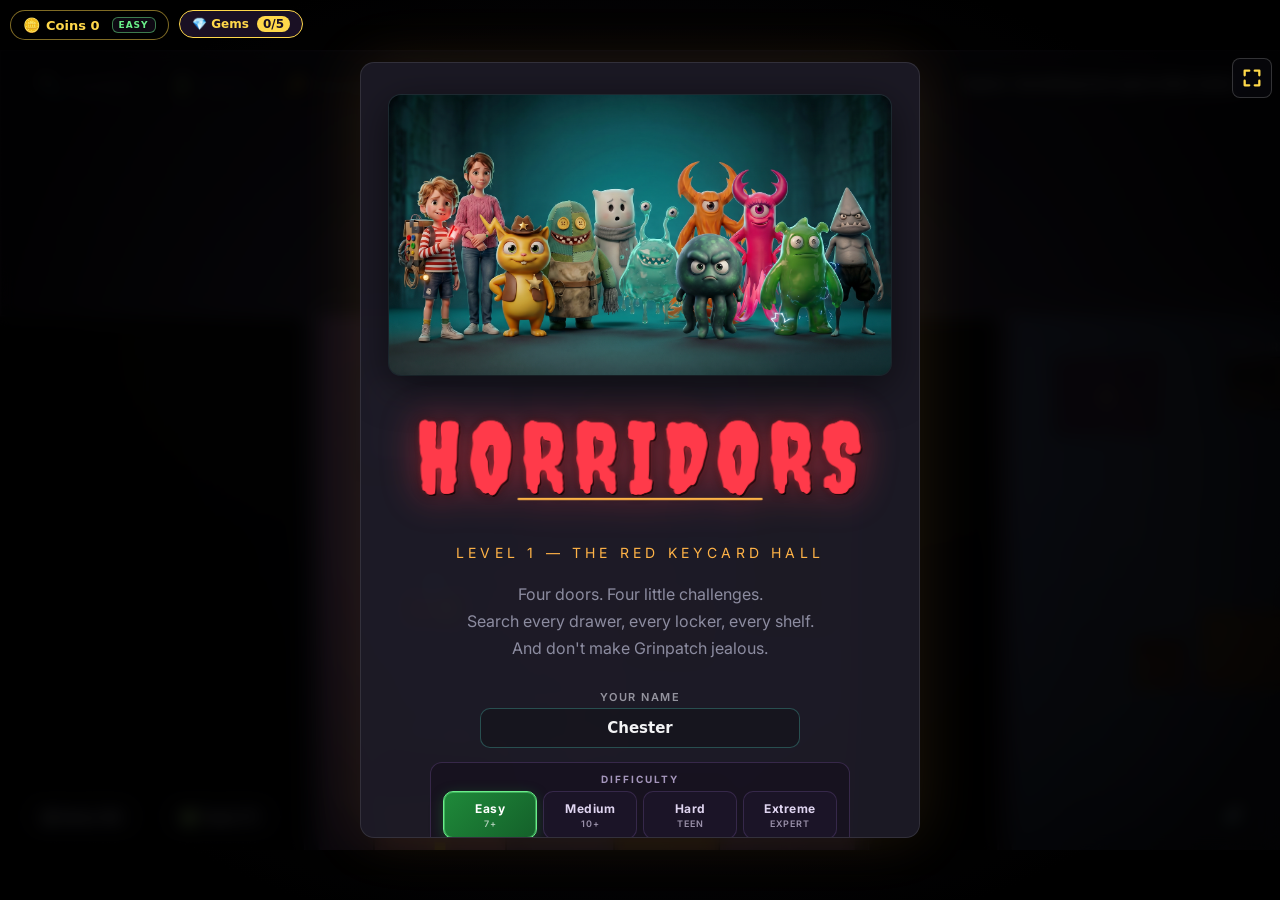
==== commit 32f0054a: "v23z: high-res brand logo + consistency pass - Add canonical Horridors logo: Creepster, #ff3a4a, red" ====
--- a/index.html
+++ b/index.html
@@ -9,7 +9,30 @@
     <meta name="theme-color" content="#07070b" />
     <meta name="application-name" content="Horridors" />
     <meta name="apple-mobile-web-app-title" content="Horridors" />
-    <meta name="description" content="Horridors — a kid-friendly horror adventure. Chester faces the Horridors to rescue Mum." />
+    <meta name="description" content="Horridors — a kid-friendly horror adventure. Chester must face the Horridors to rescue his Mum. 8 levels, play free in your browser. Game built by Chester Edmunds, age 7." />
+
+    <!-- Canonical -->
+    <link rel="canonical" href="https://horridors.com/" />
+
+    <!-- Open Graph (Facebook / WhatsApp / Discord / iMessage / LinkedIn) -->
+    <meta property="og:type" content="website" />
+    <meta property="og:site_name" content="Horridors" />
+    <meta property="og:url" content="https://horridors.com/" />
+    <meta property="og:title" content="Horridors — a kid-friendly horror adventure" />
+    <meta property="og:description" content="Chester must face the Horridors to rescue his Mum. 8 levels, play free in your browser. Game built by Chester Edmunds, age 7." />
+    <meta property="og:image" content="https://horridors.com/og-image.png" />
+    <meta property="og:image:width" content="1200" />
+    <meta property="og:image:height" content="630" />
+    <meta property="og:image:alt" content="The Horridors cast: Chester, Mum and the monsters." />
+    <meta property="og:locale" content="en_GB" />
+
+    <!-- Twitter / X -->
+    <meta name="twitter:card" content="summary_large_image" />
+    <meta name="twitter:title" content="Horridors — a kid-friendly horror adventure" />
+    <meta name="twitter:description" content="Chester must face the Horridors to rescue his Mum. 8 levels, play free. Built by Chester Edmunds, age 7." />
+    <meta name="twitter:image" content="https://horridors.com/og-image.png" />
+    <meta name="twitter:image:alt" content="The Horridors cast: Chester, Mum and the monsters." />
+
     <link rel="manifest" href="./manifest.webmanifest" />
     <link rel="icon" type="image/svg+xml" href="./icon.svg" />
     <link rel="apple-touch-icon" href="./icon-192.png" />
@@ -303,7 +326,7 @@
         <div id="overlay-title" class="overlay">
           <div class="overlay-content">
             <img src="./characters/cast-poster.png" alt="Horridors cast" class="title-cast-poster" />
-            <div class="title-brand">HORRIDORS</div>
+            <div class="title-brand"><img src="./logo.png" alt="HORRIDORS" class="title-brand-logo" width="2048" height="597" /></div>
             <div class="title-sub">Level 1 — The Red Keycard Hall</div>
             <div class="title-body">
               Four doors. Four little challenges.<br />
@@ -1267,5 +1290,11 @@
     <script src="./shared-touch.js"></script>
     <script src="./fullscreen.js"></script>
     <script src="./pwa-register.js"></script>
+
+    <!-- Cloudflare Web Analytics (cookieless, kid-safe).
+         Replace CF_BEACON_TOKEN_PLACEHOLDER with the token from
+         Cloudflare → Analytics & Logs → Web Analytics → Add site. -->
+    <script defer src="https://static.cloudflareinsights.com/beacon.min.js"
+      data-cf-beacon='{"token": "CF_BEACON_TOKEN_PLACEHOLDER"}'></script>
   </body>
 </html>
--- a/styles.css
+++ b/styles.css
@@ -343,6 +343,28 @@
   line-height: 1;
   margin-bottom: 8px;
   animation: titleFlicker 4s infinite;
+}
+
+/* When the title-brand contains an <img> (brand logo), render the image
+   at the same footprint as the old text title and inherit the flicker
+   animation from the container. The logo PNG/SVG already bakes in the
+   red glow + amber underline. */
+.title-brand-logo {
+  display: block;
+  width: min(72vw, 560px);
+  max-width: 100%;
+  height: auto;
+  margin: 0 auto;
+  /* extra red glow to match the rest of the UI even if the SVG renders
+     without Creepster loaded */
+  filter: drop-shadow(0 0 18px rgba(255, 58, 74, 0.45));
+}
+
+.title-brand:has(.title-brand-logo) {
+  /* Container no longer needs text-shadow when the image is present */
+  text-shadow: none;
+  font-size: 0; /* collapse any stray whitespace */
+  margin-bottom: 4px;
 }
 
 @keyframes titleFlicker {
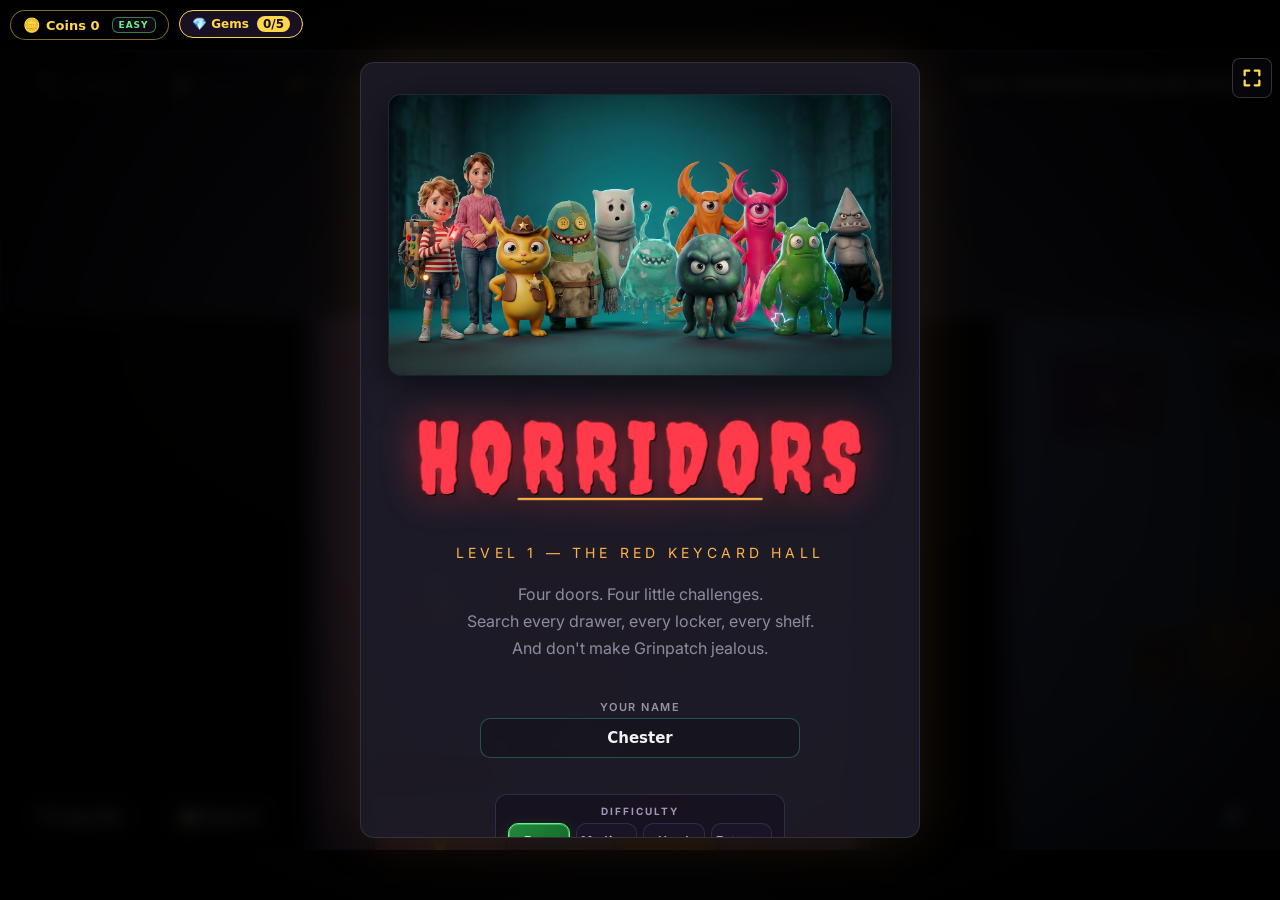
==== commit 9e7bfa53: "Auto-save + Clues rename + adaptive hints + first-time tutorial Customer feedback: kids losing progr" ====
--- a/index.html
+++ b/index.html
@@ -9,7 +9,7 @@
     <meta name="theme-color" content="#07070b" />
     <meta name="application-name" content="Horridors" />
     <meta name="apple-mobile-web-app-title" content="Horridors" />
-    <meta name="description" content="Horridors — a kid-friendly horror adventure. Chester must face the Horridors to rescue his Mum. 8 levels, play free in your browser. Game built by Chester Edmunds, age 7." />
+    <meta name="description" content="Horridors — a kid-friendly horror adventure. Chester must face the Horridors to rescue his Mum. 8 levels, play free in your browser. Designed by Chester Edmunds, age 7. Built by his dad using AI." />
 
     <!-- Canonical -->
     <link rel="canonical" href="https://horridors.com/" />
@@ -19,7 +19,7 @@
     <meta property="og:site_name" content="Horridors" />
     <meta property="og:url" content="https://horridors.com/" />
     <meta property="og:title" content="Horridors — a kid-friendly horror adventure" />
-    <meta property="og:description" content="Chester must face the Horridors to rescue his Mum. 8 levels, play free in your browser. Game built by Chester Edmunds, age 7." />
+    <meta property="og:description" content="Chester must face the Horridors to rescue his Mum. 8 levels, play free in your browser. Designed by Chester Edmunds, age 7. Built by his dad using AI." />
     <meta property="og:image" content="https://horridors.com/og-image.png" />
     <meta property="og:image:width" content="1200" />
     <meta property="og:image:height" content="630" />
@@ -29,7 +29,7 @@
     <!-- Twitter / X -->
     <meta name="twitter:card" content="summary_large_image" />
     <meta name="twitter:title" content="Horridors — a kid-friendly horror adventure" />
-    <meta name="twitter:description" content="Chester must face the Horridors to rescue his Mum. 8 levels, play free. Built by Chester Edmunds, age 7." />
+    <meta name="twitter:description" content="Chester must face the Horridors to rescue his Mum. 8 levels, play free. Designed by Chester Edmunds, age 7. Built by his dad using AI." />
     <meta name="twitter:image" content="https://horridors.com/og-image.png" />
     <meta name="twitter:image:alt" content="The Horridors cast: Chester, Mum and the monsters." />
 
@@ -110,11 +110,11 @@
           </div>
         </div>
 
-        <!-- Notes drawer -->
-        <button id="btn-notes" class="ui-layer" aria-label="Notes (N)">📓 Notes (N)</button>
+        <!-- Clues drawer (was 'Notes' — renamed for clarity per user feedback) -->
+        <button id="btn-notes" class="ui-layer" aria-label="Clues (N)">🔍 Clues (N)</button>
         <div id="overlay-notes" class="overlay hidden">
           <div class="overlay-content notes-panel">
-            <div class="notes-title">Things you've found</div>
+            <div class="notes-title">Clues you've found</div>
             <div id="notes-list" class="notes-list"></div>
             <button id="btn-notes-close" class="btn-ghost">Close (N)</button>
           </div>
@@ -333,7 +333,11 @@
               Search every drawer, every locker, every shelf.<br />
               And don't make Grinpatch jealous.
             </div>
-            <button id="btn-start" class="btn-primary">Enter the Corridor</button>
+            <div class="start-buttons" style="display:flex;flex-direction:column;align-items:center;gap:8px;margin-top:6px;">
+              <button id="btn-continue" class="btn-primary" style="display:none;background:linear-gradient(180deg,#5a8d4d,#3a6e2e) !important;border-color:#7ee2a8;">▶ Continue <span id="btn-continue-label" style="opacity:0.85;font-weight:500;font-size:13px;"></span></button>
+              <button id="btn-start" class="btn-primary">Enter the Corridor</button>
+              <button id="btn-newgame" class="btn-ghost" style="display:none;font-size:12px;opacity:0.7;padding:6px 12px;">Start a New Game (clears save)</button>
+            </div>
             <div class="level-jump">
               <div class="level-jump-label">Jump to a level (testing)</div>
               <div class="level-jump-row">
@@ -349,7 +353,7 @@
             </div>
             <div class="controls-hint">
               <div><b>WASD</b> or <b>Arrow Keys</b> to move</div>
-              <div><b>E</b> or <b>Space</b> to interact · <b>F</b> flashlight · <b>N</b> notes · <b>M</b> mute</div>
+              <div><b>E</b> or <b>Space</b> to interact · <b>F</b> flashlight · <b>N</b> clues · <b>M</b> mute</div>
             </div>
           </div>
         </div>
@@ -487,7 +491,7 @@
               <b style="color:#7ee2a8">How to escape:</b>
               <ol style="margin:6px 0 0 18px;padding:0;">
                 <li>Find <b>Inky Bin</b> — search the big tank in the <b>Aquarium</b> (left of spawn).</li>
-                <li>Find the <b>pipe order</b> (hub board + aquarium notes) and use the <b>Pipe Sequencer</b>.</li>
+                <li>Find the <b>pipe order</b> (hub board + aquarium clues) and use the <b>Pipe Sequencer</b>.</li>
                 <li>Collect <b>3 valve handles</b> — one in each room.</li>
                 <li>Read <b>3 gauges</b> — red, blue, yellow (values change each run).</li>
                 <li>Open the <b>Control Panel</b> in the Control Room and dial in the readings.</li>
@@ -498,7 +502,7 @@
             <button id="btn-l2-start" class="btn-primary">Step Into the Water</button>
             <div class="controls-hint">
               <div><b>WASD</b> move · <b>E/Space</b> interact · <b>F</b> flashlight</div>
-              <div><b>N</b> notes · <b>M</b> mute · <b>Shift</b> sprint short burst</div>
+              <div><b>N</b> clues · <b>M</b> mute · <b>Shift</b> sprint short burst</div>
             </div>
           </div>
         </div>
@@ -602,7 +606,7 @@
                     <circle cx="7" cy="-2" r="2.8" fill="#f0ccb0"/>
                     <path d="M4 -4.5 Q 7 -7 10 -4.5" stroke="#ff6fb8" stroke-width="1.6" fill="none"/>
                   </g>
-                  <!-- Chester (Pixar-style raincoat boy PNG) peering in -->
+                  <!-- Chester (hero character PNG) peering in -->
                   <image class="anim-chester-peer" href="./characters/chester.png" x="12" y="58" width="56" height="80" preserveAspectRatio="xMidYMax meet"/>
                   <!-- dust motes -->
                   <g fill="#f5d8a0">
@@ -616,7 +620,7 @@
                 </svg>
                 <div class="comic-speech right">a yearbook…?</div>
               </figure>
-              <!-- Panel 2: the photo — boy and teacher (Pixar-style characters) -->
+              <!-- Panel 2: the photo — boy and teacher -->
               <figure class="comic-frame" id="l3-comic-p2">
                 <div class="comic-caption top">Before he was a horridor, he was a boy.</div>
                 <svg viewBox="0 0 200 160" preserveAspectRatio="xMidYMid slice" aria-hidden="true">
@@ -651,7 +655,7 @@
                   <rect x="110" y="26" width="54" height="36" fill="#6a8aa0" stroke="#2a3a4a" stroke-width="1"/>
                   <line x1="137" y1="26" x2="137" y2="62" stroke="#2a3a4a" stroke-width="0.8"/>
                   <line x1="110" y1="44" x2="164" y2="44" stroke="#2a3a4a" stroke-width="0.8"/>
-                  <!-- Character row (sepia-toned Pixar characters) -->
+                  <!-- Character row (sepia-toned cast) -->
                   <g filter="url(#l3p2-sepia)">
                     <!-- young Ex Preshon (boy) — character PNG, scaled down -->
                     <image class="anim-boy" href="./characters/expreshon.png" x="44" y="54" width="48" height="70" preserveAspectRatio="xMidYMax meet"/>
@@ -697,7 +701,7 @@
                   </g>
                   <!-- torch cone from bottom-left (player just off-screen) -->
                   <ellipse class="anim-torch" cx="30" cy="120" rx="55" ry="40" fill="url(#l3torch)" transform-origin="30px 120px"/>
-                  <!-- Ex Preshon silhouette (Pixar character PNG, darkened) — left -->
+                  <!-- Ex Preshon silhouette (character PNG, darkened) — left -->
                   <g class="anim-expreshon">
                     <image href="./characters/expreshon.png" x="46" y="52" width="54" height="78" preserveAspectRatio="xMidYMax meet" filter="url(#l3p3-silhouette)"/>
                     <!-- glowing single red eye on top, positioned over character head -->
@@ -705,7 +709,7 @@
                     <circle class="anim-eye-red" cx="74" cy="80" r="3" fill="#ff3030" transform-box="fill-box" transform-origin="center"/>
                     <circle cx="74" cy="80" r="1.2" fill="#1a0a14"/>
                   </g>
-                  <!-- EXLENA silhouette (Pixar character PNG, pink-tinted) — right -->
+                  <!-- EXLENA silhouette (character PNG, pink-tinted) — right -->
                   <g class="anim-exlena-dark">
                     <image href="./characters/exlena.png" x="112" y="50" width="58" height="82" preserveAspectRatio="xMidYMax meet" filter="url(#l3p3-pink-silhouette)"/>
                     <!-- pink eye glow -->
@@ -1277,6 +1281,8 @@
     <script src="./shared-wallet.js"></script>
     <script src="./shared-sprites.js"></script>
     <script src="./difficulty.js"></script>
+    <script src="./save.js"></script>
+    <script src="./hints.js"></script>
     <script src="./certificate.js"></script>
     <script src="./game.js" type="module"></script>
     <script src="./level2.js" type="module"></script>
--- a/styles.css
+++ b/styles.css
@@ -1278,7 +1278,7 @@
 
 /* -----------------------------------------------------------
    Ex Preshon: Origin — per-element SVG animations (post-L3 tease)
-   Pixar-ish subtle motion: bobs, pulses, flickers — no jump-scares.
+   Subtle motion: bobs, pulses, flickers — no jump-scares.
    ----------------------------------------------------------- */
 /* Panel 1 */
 #l3-comic-p1 .anim-chester-peer { transform-box: fill-box; transform-origin: center; animation: l3-peer 2.8s ease-in-out infinite; }
@@ -3178,3 +3178,178 @@
   z-index: 2;
   pointer-events: none;
 }
+
+/* =========================================================================
+   MOBILE VISIBILITY FIXES (2026-04-20)
+   Two goals:
+     1) Keep game text (dialogue, objective, Notes/Tasks/Collectibles labels)
+        readable on mobile — never hidden behind the D-pad or A/B buttons.
+     2) Fade the THUMBSTICK only while it's being dragged — so the character
+        the player is moving isn't hidden under their thumb. The A/B action
+        buttons and the top ✕ menu stay fully visible always.
+   ========================================================================= */
+
+/* --- 1. Active-fade the THUMBSTICK ONLY while in use ---
+   When the player is dragging the stick to move Chester, the thumb would
+   normally cover the character. So while .in-use is set (by shared-touch.js),
+   fade the stick down to ~20% so the character underneath stays readable.
+   A/B action buttons and the top ✕ menu stay fully visible at all times. */
+body.has-touch .touch-stick {
+  transition: opacity 260ms ease;
+}
+body.has-touch .touch-stick.in-use {
+  opacity: 0.20;
+}
+/* The stick continues to receive touches while faded — pointer-events stays
+   auto so the drag isn't interrupted. */
+
+/* --- 2. Reserve a mobile-safe zone for text so nothing hides behind controls --- */
+
+/* 2a. Objective pill (top-right): on mobile landscape the fullscreen + PAD
+   buttons sit at the top-right, so cap its width and shift it down a row. */
+@media (max-width: 900px) and (max-height: 600px) {
+  .hud-objective {
+    max-width: min(58vw, 320px);
+    font-size: 12px;
+    padding: 6px 12px;
+    line-height: 1.25;
+    /* Let long text wrap rather than run under the FULL/PAD button */
+    white-space: normal;
+  }
+  #hud .hud-right {
+    /* Push objective below the fullscreen-btn zone (top-right ~46px tall) */
+    padding-top: 40px;
+  }
+
+  /* 2b. Subtitle / speaker line — the mirror said "1-2-3…" etc. Don't let it
+     slip under the A/B buttons or the d-pad. Pin above the control band. */
+  #subtitle {
+    bottom: calc(14px + 180px);          /* above d-pad + action cluster */
+    max-width: min(74vw, 560px);
+    font-size: 14px;
+    padding: 10px 16px;
+    left: 50%;
+    transform: translateX(-50%);
+  }
+  #subtitle.monster { font-size: 18px; }
+
+  /* 2c. Bottom-left buttons: Notes + Tasks sit at bottom:2% left:2% by
+     default — directly where the D-pad lives on touch. Reroute them to
+     the TOP-LEFT strip under the HUD items on touch landscape. */
+  body.has-touch #btn-notes,
+  body.has-touch #btn-tasks {
+    bottom: auto;
+    top: 46px;                           /* below the coin/gem pills */
+    font-size: 11px;
+    padding: 5px 10px;
+  }
+  body.has-touch #btn-notes { left: 2%; }
+  body.has-touch #btn-tasks { left: calc(2% + 96px); }
+
+  /* 2d. Collectibles button (bottom-right) lives under the A/B stack. Lift
+     it to the top strip on the right side, under the PAD/FULL buttons. */
+  body.has-touch #btn-collectibles {
+    bottom: auto;
+    right: 10px;
+    top: 46px;
+    padding: 5px 10px;
+    font-size: 11px;
+  }
+
+  /* 2e. HUD keycard / pickup item labels on the left — on very short
+     viewports wrap the label tighter so it doesn't bleed under the toast. */
+  #hud .hud-left .hud-item .hud-label {
+    font-size: 11px;
+  }
+}
+
+/* 2f. Even on mid-size mobile (portrait-pseudo-fullscreen landscape) give
+   the bottom subtitle the same lift so dialogue stays above the pad. */
+body.has-touch #subtitle {
+  bottom: calc(14px + 170px);
+}
+
+/* =========================================================================
+   MOBILE HUD — minimise text overlays so they don't block gameplay
+   (2026-04-20, second pass)
+   The previous pass moved text out of the d-pad zone but the subtitle
+   and objective pill still sat across the playfield. This pass shrinks
+   them both and ensures the subtitle hugs the very top, not the middle.
+   ========================================================================= */
+@media (max-width: 1100px) and (max-height: 700px) {
+
+  /* --- Subtitle: thin strip at the very bottom-centre, ABOVE the action
+     buttons but well below the playfield. Never sits over the player.
+     Auto-hides after 4s via game.js tickSpeaker(). */
+  body.has-touch #subtitle {
+    bottom: 8px;
+    top: auto;
+    left: 50%;
+    transform: translateX(-50%);
+    /* Narrow enough to fit between the d-pad and A/B buttons */
+    max-width: min(46vw, 360px);
+    font-size: 11px;
+    font-weight: 500;
+    padding: 4px 11px;
+    line-height: 1.3;
+    background: rgba(0, 0, 0, 0.85);
+    border-width: 1px;
+    /* Allow tap-through so the player isn't blocked from interacting */
+    pointer-events: none;
+  }
+  body.has-touch #subtitle.speaker::before {
+    display: inline;          /* inline so it doesn't add a row */
+    margin-right: 8px;
+    font-size: 10px;
+  }
+  body.has-touch #subtitle.monster {
+    font-size: 14px;
+    letter-spacing: 0.06em;
+  }
+
+  /* --- Objective pill: keep small + faint by default; full color on hover/tap --- */
+  body.has-touch .hud-objective {
+    max-width: 200px;
+    font-size: 10px;
+    padding: 4px 10px;
+    opacity: 0.55;
+    line-height: 1.25;
+    /* Truncate to 1 line by default */
+    white-space: nowrap;
+    overflow: hidden;
+    text-overflow: ellipsis;
+    transition: opacity 200ms ease, max-width 200ms ease, white-space 0s 200ms;
+  }
+  /* Tap or hold to read the full thing */
+  body.has-touch .hud-objective:hover,
+  body.has-touch .hud-objective:active,
+  body.has-touch .hud-objective:focus {
+    opacity: 1;
+    max-width: min(70vw, 360px);
+    white-space: normal;
+  }
+
+  /* --- Notes / Tasks / Collectibles: smaller pills in the top strip --- */
+  body.has-touch #btn-notes,
+  body.has-touch #btn-tasks,
+  body.has-touch #btn-collectibles {
+    font-size: 10px;
+    padding: 3px 8px;
+    opacity: 0.85;
+  }
+  body.has-touch #btn-tasks { left: calc(2% + 76px); }
+
+  /* --- Keycard / pickup HUD pill on the left: smaller and dimmer --- */
+  body.has-touch #hud-key1,
+  body.has-touch #hud-key2 {
+    font-size: 10px;
+    padding: 3px 8px;
+    opacity: 0.75;
+  }
+  body.has-touch #hud .hud-left .hud-item .hud-label {
+    font-size: 10px;
+  }
+  body.has-touch #hud .hud-left {
+    gap: 6px;
+  }
+}
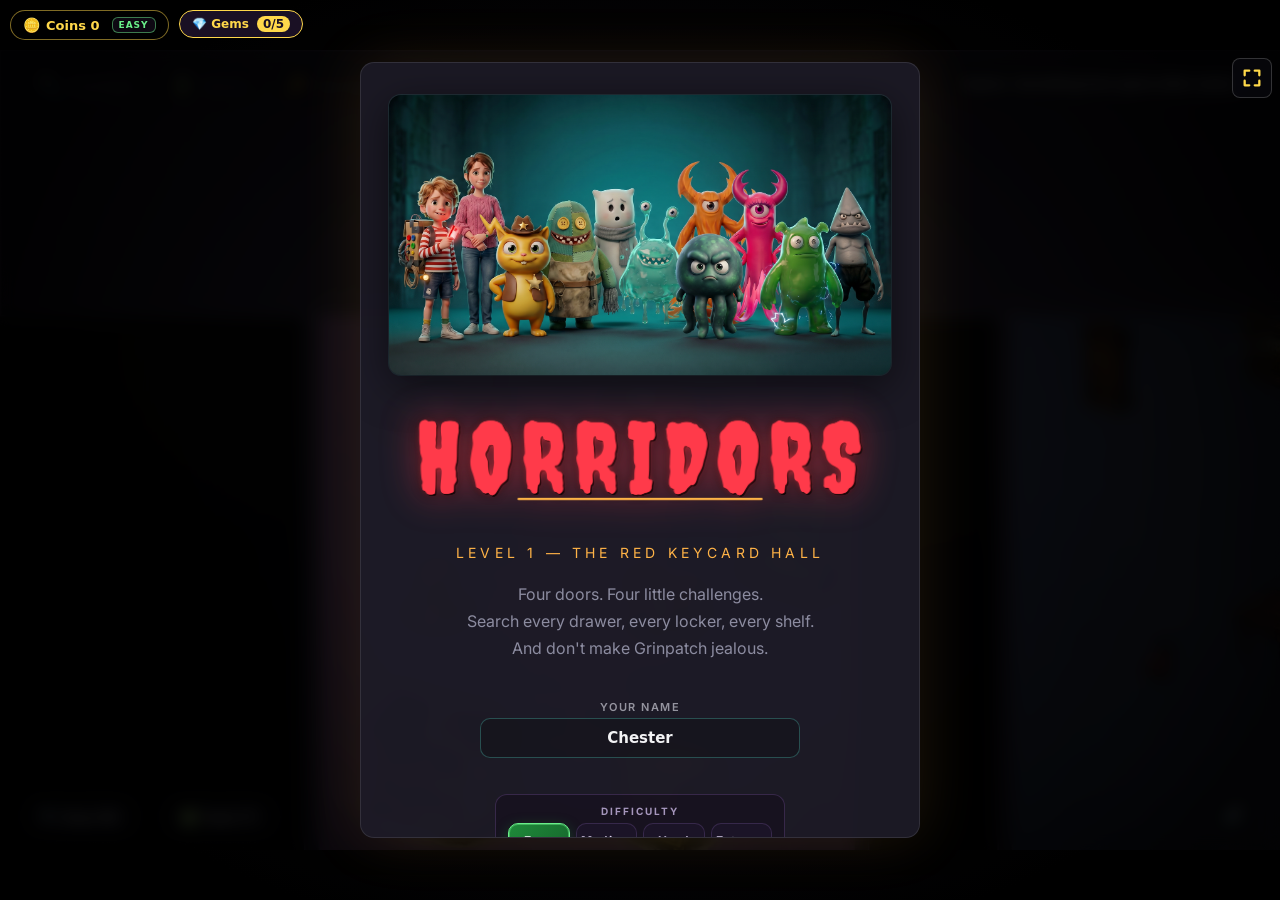
==== commit 03a3e49e: "v1.2.5: L1 painterly prop overhaul (30 painterly props, SW v31)" ====
--- a/index.html
+++ b/index.html
@@ -339,7 +339,7 @@
               <button id="btn-newgame" class="btn-ghost" style="display:none;font-size:12px;opacity:0.7;padding:6px 12px;">Start a New Game (clears save)</button>
             </div>
             <div class="level-jump">
-              <div class="level-jump-label">Jump to a level (testing)</div>
+              <div class="level-jump-label">Choose your level</div>
               <div class="level-jump-row">
                 <button id="btn-jump-l1" class="btn-ghost">▶ Level 1</button>
                 <button id="btn-jump-l2" class="btn-ghost">▶ Level 2</button>
@@ -354,6 +354,9 @@
             <div class="controls-hint">
               <div><b>WASD</b> or <b>Arrow Keys</b> to move</div>
               <div><b>E</b> or <b>Space</b> to interact · <b>F</b> flashlight · <b>N</b> clues · <b>M</b> mute</div>
+            </div>
+            <div class="title-leaderboard-row">
+              <button id="btn-open-leaderboard" class="btn-ghost">⏱ Leaderboard — fastest runs</button>
             </div>
           </div>
         </div>
@@ -1279,7 +1282,9 @@
     <script src="./shared-story.js"></script>
     <script src="./shared-tasks.js"></script>
     <script src="./shared-wallet.js"></script>
+    <script src="./shared-leaderboard.js"></script>
     <script src="./shared-sprites.js"></script>
+    <script src="./props.js"></script>
     <script src="./difficulty.js"></script>
     <script src="./save.js"></script>
     <script src="./hints.js"></script>
--- a/styles.css
+++ b/styles.css
@@ -152,6 +152,22 @@
 
 #subtitle.show {
   opacity: 1;
+}
+
+/* When dismissible, allow taps so user can swipe/tap to clear */
+#subtitle.dismissible {
+  pointer-events: auto;
+  cursor: pointer;
+}
+#subtitle.dismissible::after {
+  content: 'tap to dismiss';
+  display: block;
+  margin-top: 6px;
+  font-size: 9px;
+  letter-spacing: 0.18em;
+  text-transform: uppercase;
+  color: rgba(255,255,255,0.42);
+  font-weight: 500;
 }
 
 #subtitle.speaker::before {
@@ -455,28 +471,31 @@
 .level-jump {
   margin-top: 22px;
   padding-top: 18px;
-  border-top: 1px dashed var(--border);
+  border-top: 1px solid var(--border);
 }
 .level-jump-label {
-  font-size: 11px;
-  letter-spacing: 0.14em;
+  font-size: 12px;
+  letter-spacing: 0.18em;
   text-transform: uppercase;
-  color: var(--text-muted);
-  margin-bottom: 10px;
-  text-align: center;
+  color: var(--accent);
+  margin-bottom: 12px;
+  text-align: center;
+  font-weight: 600;
 }
 .level-jump-row {
-  display: flex;
+  display: grid;
+  grid-template-columns: repeat(4, 1fr);
   gap: 8px;
-  flex-wrap: wrap;
-  justify-content: center;
 }
 .level-jump-row .btn-ghost {
-  flex: 1 1 0;
-  padding: 8px 6px;
+  padding: 10px 6px;
   font-size: 12px;
   min-width: 0;
   letter-spacing: 0.04em;
+  font-weight: 600;
+}
+@media (max-width: 380px) {
+  .level-jump-row { grid-template-columns: repeat(2, 1fr); }
 }
 
 .controls-hint b {
@@ -920,15 +939,22 @@
   padding: 8px 4px;
 }
 .dial-btn {
-  background: transparent;
-  border: 0;
+  background: rgba(255, 217, 74, 0.08);
+  border: 1px solid rgba(255, 217, 74, 0.25);
+  border-radius: 6px;
   color: var(--accent);
-  font-size: 18px;
+  font-size: 22px;
   cursor: pointer;
-  padding: 4px 14px;
+  padding: 10px 22px;
+  min-width: 44px;
+  min-height: 44px;
   font-family: var(--font-body);
-}
-.dial-btn:hover { color: var(--yellow); }
+  font-weight: 700;
+  transition: background 0.12s, color 0.12s, transform 0.06s;
+  touch-action: manipulation;
+}
+.dial-btn:hover { color: var(--yellow); background: rgba(255, 217, 74, 0.16); }
+.dial-btn:active { transform: scale(0.94); }
 .dial-num {
   font-family: 'Courier New', monospace;
   font-size: 42px;
@@ -2366,6 +2392,27 @@
      taps on the thumbstick when reaching for the CTA button on a tall overlay. */
   body.pseudo-fullscreen.portrait-native .overlay:not(.hidden) ~ #touch-controls,
   body.pseudo-fullscreen.portrait-native:has(.overlay:not(.hidden)) #touch-controls {
+    opacity: 0.25 !important;
+    pointer-events: none !important;
+  }
+
+  /* v1.2.1 fix: When NOT in pseudo-fullscreen, intro/title overlays were still
+     scoped to the small #game-frame (414x259 on a typical phone), so long
+     intro text (L2-L5, L7) pushed the CTA button hundreds of pixels below
+     the viewport. No visible scrollbar = users couldn't reach the button.
+     Apply the same full-viewport escape unconditionally on portrait phones.
+     Touch controls aren't drawn over the full screen in this mode (they're
+     anchored to #game-frame too), so leaving them is safe. */
+  body:not(.pseudo-fullscreen) .overlay {
+    position: fixed !important;
+    top: 0 !important;
+    left: 0 !important;
+    right: 0 !important;
+    bottom: 0 !important;
+    z-index: 2147483640 !important;
+  }
+  body:not(.pseudo-fullscreen) .overlay:not(.hidden) ~ #touch-controls,
+  body:not(.pseudo-fullscreen):has(.overlay:not(.hidden)) #touch-controls {
     opacity: 0.25 !important;
     pointer-events: none !important;
   }
@@ -3209,7 +3256,7 @@
    buttons sit at the top-right, so cap its width and shift it down a row. */
 @media (max-width: 900px) and (max-height: 600px) {
   .hud-objective {
-    max-width: min(58vw, 320px);
+    max-width: min(54vw, 300px);
     font-size: 12px;
     padding: 6px 12px;
     line-height: 1.25;
@@ -3219,6 +3266,9 @@
   #hud .hud-right {
     /* Push objective below the fullscreen-btn zone (top-right ~46px tall) */
     padding-top: 40px;
+    /* Reserve room on the right for the PAD/FULL buttons so the objective
+       pill doesn't slide underneath them. */
+    padding-right: 96px;
   }
 
   /* 2b. Subtitle / speaker line — the mirror said "1-2-3…" etc. Don't let it
@@ -3294,8 +3344,17 @@
     line-height: 1.3;
     background: rgba(0, 0, 0, 0.85);
     border-width: 1px;
-    /* Allow tap-through so the player isn't blocked from interacting */
+    /* Tap-through by default; .dismissible re-enables pointer-events so the
+       user can tap the subtitle to clear it without blocking gameplay. */
     pointer-events: none;
+  }
+  body.has-touch #subtitle.dismissible {
+    pointer-events: auto;
+  }
+  body.has-touch #subtitle.dismissible::after {
+    /* Hide the tap-hint on mobile to keep the strip slim — the tap behaviour
+       is taught once via the L1 onboarding tip. */
+    display: none;
   }
   body.has-touch #subtitle.speaker::before {
     display: inline;          /* inline so it doesn't add a row */
@@ -3353,3 +3412,240 @@
     gap: 6px;
   }
 }
+
+/* =========================================================================
+   TIMER + LEADERBOARD (v1.2.0)
+   - #hud-timer    : top-center pill, shown only during an active run
+   - .leaderboard  : centered overlay panel with filters + top-10 list
+   ========================================================================= */
+#hud-timer {
+  position: absolute;
+  top: 8px;
+  left: 50%;
+  transform: translateX(-50%) translateY(-8px);
+  display: flex;
+  flex-direction: column;
+  align-items: center;
+  gap: 1px;
+  padding: 6px 14px;
+  background: rgba(8, 10, 14, 0.78);
+  border: 1px solid rgba(255, 217, 74, 0.35);
+  border-radius: 999px;
+  color: #fff8e0;
+  font-family: ui-monospace, 'SF Mono', Menlo, Consolas, monospace;
+  letter-spacing: 0.04em;
+  font-size: 13px;
+  font-weight: 600;
+  box-shadow: 0 4px 16px rgba(0, 0, 0, 0.5);
+  cursor: pointer;
+  pointer-events: auto;
+  opacity: 0;
+  transition: opacity 200ms ease, transform 200ms ease;
+  z-index: 18;
+}
+#hud-timer.show {
+  opacity: 1;
+  transform: translateX(-50%) translateY(0);
+}
+.hud-timer-row {
+  display: flex;
+  align-items: center;
+  gap: 6px;
+  white-space: nowrap;
+}
+.hud-timer-icon {
+  font-family: 'Inter', system-ui, sans-serif;
+  font-size: 14px;
+}
+.hud-timer-total {
+  color: #ffd94a;
+  font-weight: 700;
+}
+.hud-timer-sep {
+  opacity: 0.4;
+}
+.hud-timer-level {
+  color: #cfe6ff;
+  font-size: 11px;
+  font-weight: 500;
+  letter-spacing: 0.06em;
+}
+.hud-timer-hint {
+  font-family: 'Inter', system-ui, sans-serif;
+  font-size: 8px;
+  letter-spacing: 0.18em;
+  text-transform: uppercase;
+  color: rgba(255, 255, 255, 0.42);
+  font-weight: 500;
+}
+
+/* On mobile landscape, sit slightly lower so PAD/FULL don't overlap */
+@media (max-width: 900px) and (max-height: 600px) {
+  #hud-timer {
+    top: 6px;
+    font-size: 11px;
+    padding: 4px 10px;
+  }
+  .hud-timer-hint {
+    display: none;          /* save vertical space on phones */
+  }
+}
+
+/* Title-screen leaderboard button row */
+.title-leaderboard-row {
+  margin-top: 10px;
+  display: flex;
+  justify-content: center;
+}
+
+/* Leaderboard panel */
+.leaderboard-panel {
+  width: min(560px, 92vw);
+  max-height: 86vh;
+  overflow-y: auto;
+  padding: 22px 26px 18px;
+  background: linear-gradient(180deg, #1a0a24 0%, #0f0814 100%);
+  border: 2px solid #ffd94a;
+  border-radius: 16px;
+  color: #f0e8d4;
+  box-shadow: 0 16px 48px rgba(0, 0, 0, 0.7);
+}
+.leaderboard-head {
+  display: flex;
+  align-items: center;
+  justify-content: space-between;
+  margin-bottom: 14px;
+}
+.leaderboard-title {
+  font-family: var(--font-display, 'Creepster', cursive);
+  font-size: 28px;
+  letter-spacing: 0.06em;
+  color: #ffd94a;
+  text-shadow: 0 2px 0 rgba(0, 0, 0, 0.5);
+}
+.lb-close-btn {
+  font-size: 12px;
+  padding: 6px 12px;
+}
+.leaderboard-filters,
+.leaderboard-name-row {
+  display: flex;
+  gap: 10px;
+  margin-bottom: 12px;
+  flex-wrap: wrap;
+  align-items: end;
+}
+.leaderboard-name-row {
+  align-items: end;
+}
+.lb-field {
+  display: flex;
+  flex-direction: column;
+  gap: 4px;
+  flex: 1 1 140px;
+  min-width: 130px;
+}
+.lb-field-label {
+  font-size: 10px;
+  letter-spacing: 0.2em;
+  text-transform: uppercase;
+  color: #b8a8d4;
+  font-weight: 600;
+}
+.lb-field select,
+.lb-field input {
+  background: rgba(0, 0, 0, 0.4);
+  border: 1px solid rgba(255, 217, 74, 0.4);
+  color: #fff8e0;
+  border-radius: 8px;
+  padding: 8px 10px;
+  font-size: 14px;
+  font-family: inherit;
+}
+.lb-field select:focus,
+.lb-field input:focus {
+  outline: none;
+  border-color: #ffd94a;
+  box-shadow: 0 0 0 3px rgba(255, 217, 74, 0.15);
+}
+.leaderboard-name-row .btn-ghost {
+  height: 38px;
+  align-self: end;
+}
+.lb-loading {
+  text-align: center;
+  font-size: 12px;
+  letter-spacing: 0.1em;
+  color: rgba(240, 232, 212, 0.6);
+  padding: 16px 0;
+}
+.lb-list {
+  list-style: none;
+  margin: 0 0 14px 0;
+  padding: 0;
+  display: flex;
+  flex-direction: column;
+  gap: 4px;
+}
+.lb-row {
+  display: grid;
+  grid-template-columns: 38px 1fr auto;
+  align-items: center;
+  padding: 8px 12px;
+  background: rgba(255, 255, 255, 0.04);
+  border: 1px solid rgba(255, 255, 255, 0.06);
+  border-radius: 8px;
+  font-size: 14px;
+}
+.lb-row-mine {
+  border-color: #ffd94a;
+  background: rgba(255, 217, 74, 0.1);
+}
+.lb-rank {
+  font-weight: 700;
+  color: #ffd94a;
+  font-family: ui-monospace, monospace;
+}
+.lb-name {
+  font-weight: 600;
+  color: #f0e8d4;
+  overflow: hidden;
+  text-overflow: ellipsis;
+  white-space: nowrap;
+}
+.lb-time {
+  font-family: ui-monospace, monospace;
+  font-weight: 700;
+  color: #cfe6ff;
+}
+.lb-empty {
+  text-align: center;
+  padding: 24px 12px;
+  color: rgba(240, 232, 212, 0.6);
+  font-style: italic;
+  border: 1px dashed rgba(255, 255, 255, 0.15);
+  border-radius: 8px;
+  list-style: none;
+}
+.lb-pb {
+  margin-top: 6px;
+  font-size: 12px;
+  letter-spacing: 0.04em;
+  color: #b8a8d4;
+  text-align: center;
+  padding-bottom: 8px;
+  border-bottom: 1px solid rgba(255, 255, 255, 0.06);
+}
+.lb-footer {
+  margin-top: 12px;
+  font-size: 10px;
+  letter-spacing: 0.06em;
+  color: rgba(240, 232, 212, 0.5);
+  text-align: center;
+  line-height: 1.5;
+}
+@media (max-width: 480px) {
+  .leaderboard-panel { padding: 18px 16px 14px; }
+  .leaderboard-title { font-size: 22px; }
+  .lb-row { font-size: 12px; padding: 6px 10px; }
+}
